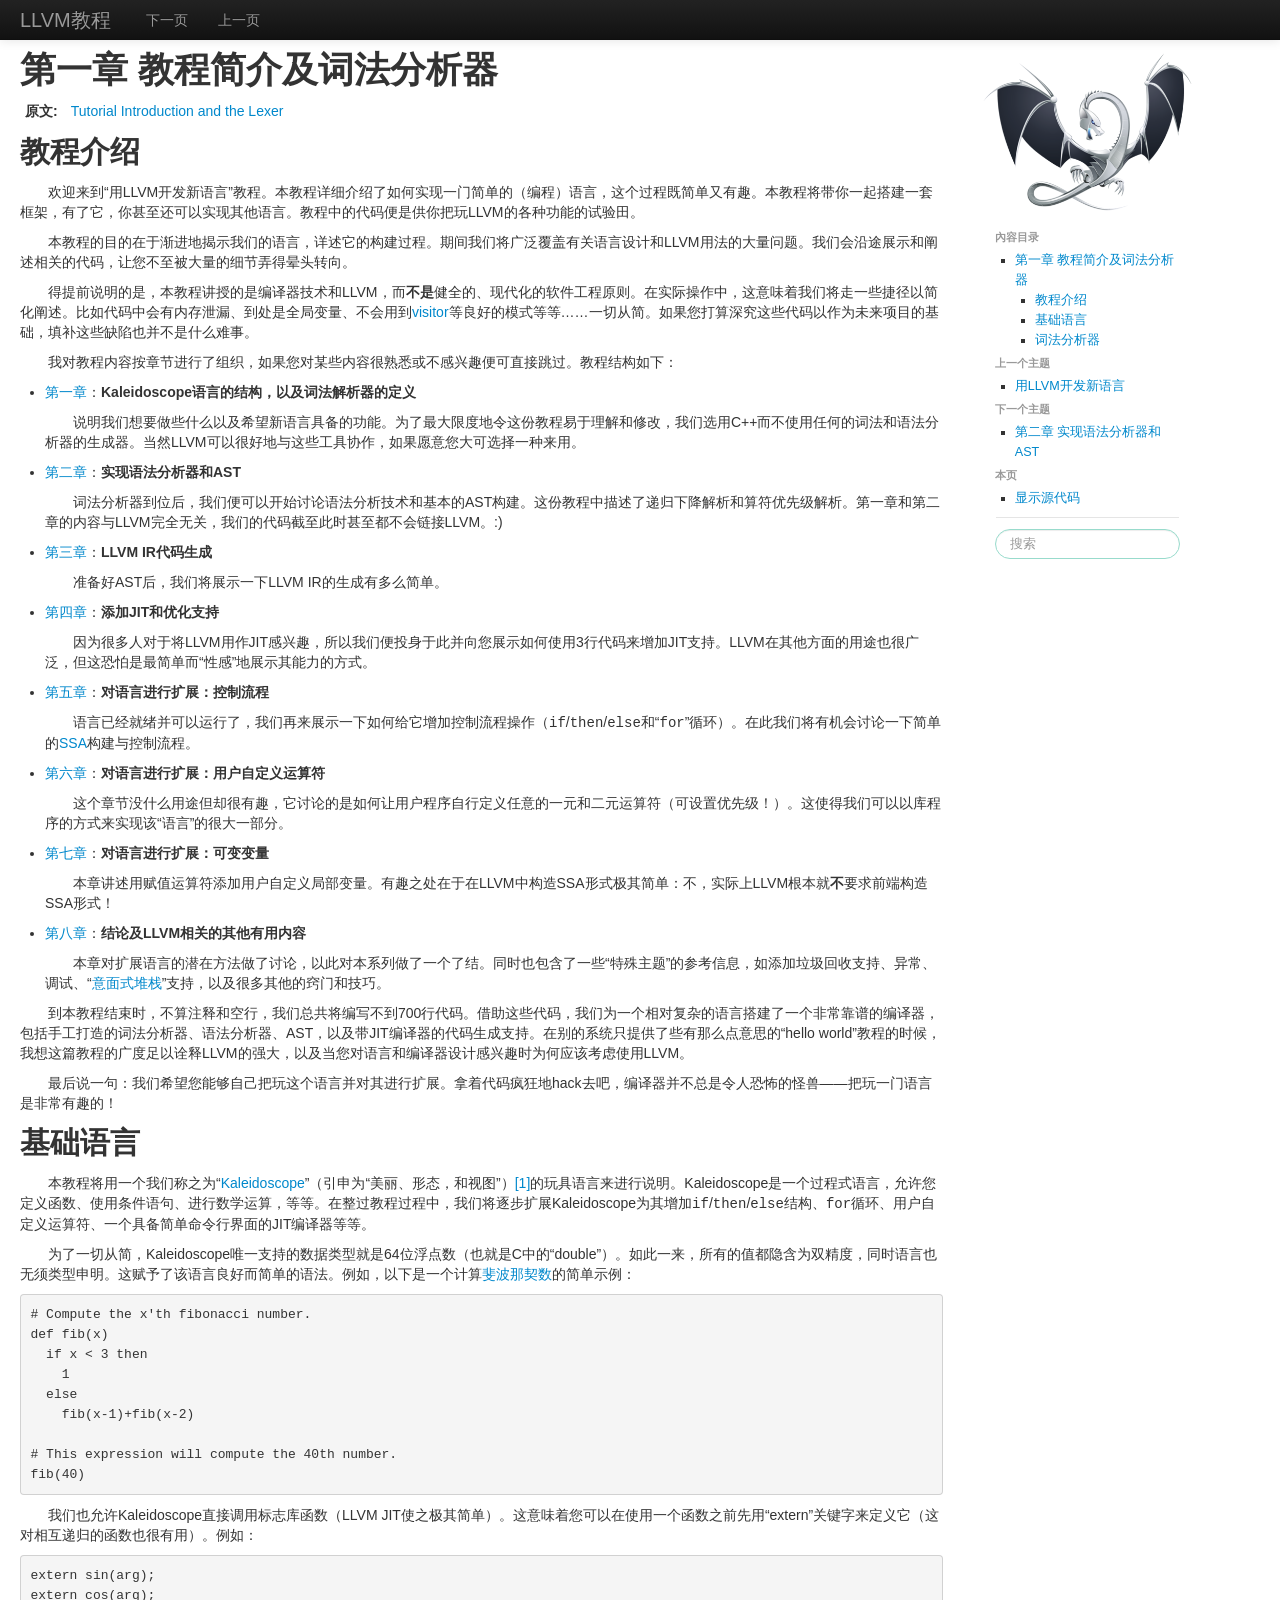
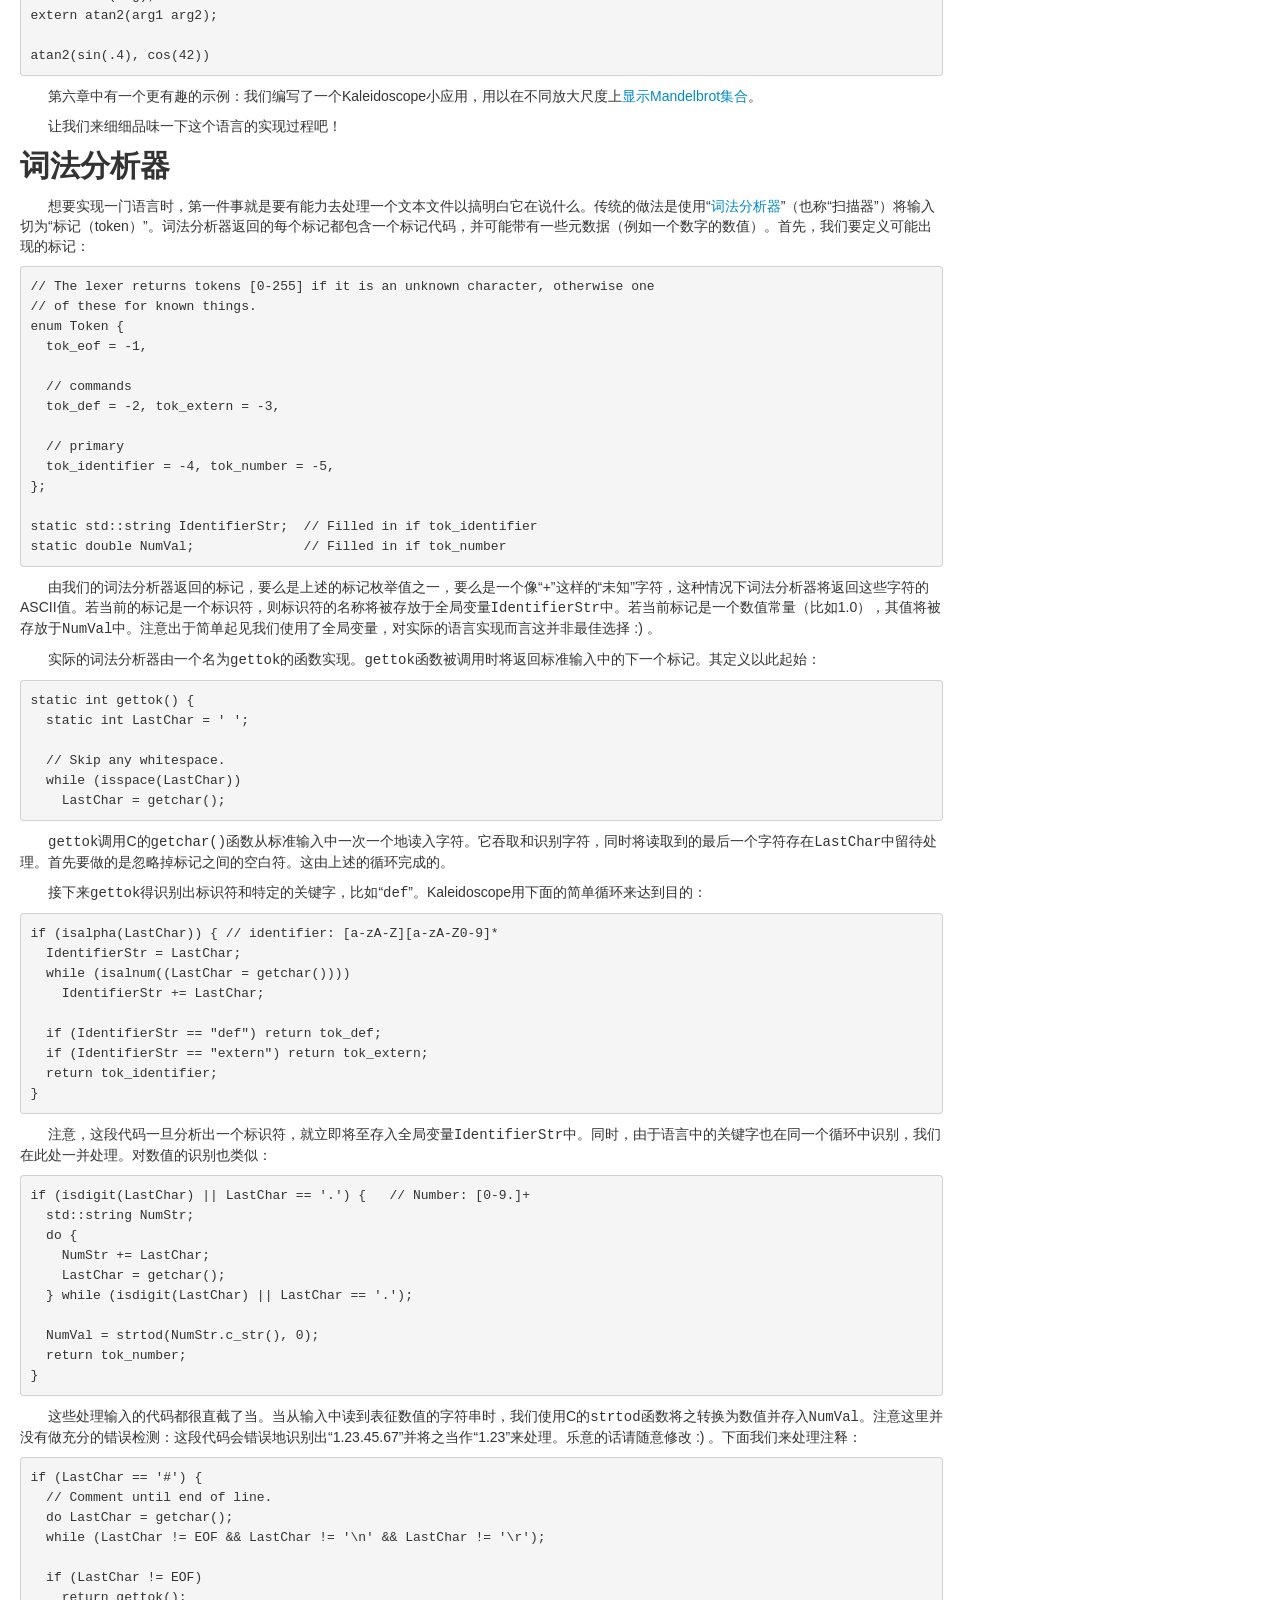
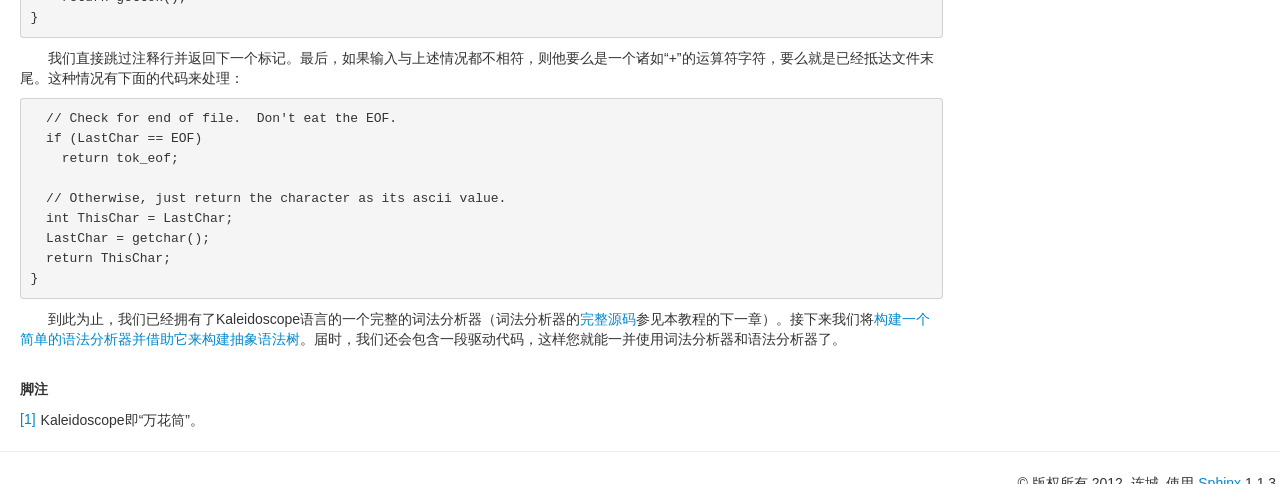
==== chapter-1.html @ 0477f948 "Updated Sphinx build" ====
<!DOCTYPE HTML>


<html xmlns="http://www.w3.org/1999/xhtml">
  <head>
    <meta http-equiv="Content-Type" content="text/html; charset=utf-8" />
    
    <title>第一章 教程简介及词法分析器 &mdash; LLVM教程</title>
    
    <link rel="stylesheet" href="_static/rosefinch.css" type="text/css" />
    <link rel="stylesheet" href="_static/pygments.css" type="text/css" />
    <link rel="stylesheet" href="_static/bootstrap.min.css" type="text/css" />
    
    <script type="text/javascript">
      var DOCUMENTATION_OPTIONS = {
        URL_ROOT:    '',
        VERSION:     '1.0.0',
        COLLAPSE_INDEX: false,
        FILE_SUFFIX: '.html',
        HAS_SOURCE:  true
      };
    </script>
    <script type="text/javascript" src="_static/jquery.js"></script>
    <script type="text/javascript" src="_static/underscore.js"></script>
    <script type="text/javascript" src="_static/doctools.js"></script>
    <script type="text/javascript" src="_static/translations.js"></script>
    <script type="text/javascript" src="_static/bootstrap.min.js"></script>
    <link rel="shortcut icon" href="_static/favicon.ico"/>
    <link rel="top" title="LLVM教程" href="index.html" />
    <link rel="next" title="第二章 实现语法分析器和AST" href="chapter-2.html" />
    <link rel="prev" title="用LLVM开发新语言" href="index.html" /> 
  </head>
  <body><div class="navbar navbar-fixed-top navbar-inverse">
    <div class="navbar-inner">
      <div class="container-fluid">
        <a href="index.html" class="brand">LLVM教程</a>
        <ul class="nav"><li><a href="chapter-2.html">下一页</a></li><li><a href="index.html">上一页</a></li></ul>
      </div>
    </div>
  </div><div class="content container-fluid">
    <div class="row-fluid">
      

    <div class="document"><div class="span9">
    
      <div class="documentwrapper">
        <div class="bodywrapper">
          <div class="body">
            
  <div class="section" id="chapter-1">
<span id="id1"></span><h1>第一章 教程简介及词法分析器<a class="headerlink" href="#chapter-1" title="永久链接至标题">¶</a></h1>
<table class="docutils field-list" frame="void" rules="none">
<col class="field-name" />
<col class="field-body" />
<tbody valign="top">
<tr class="field-odd field"><th class="field-name">原文:</th><td class="field-body"><a class="reference external" href="http://llvm.org/docs/tutorial/LangImpl1.html">Tutorial Introduction and the Lexer</a></td>
</tr>
</tbody>
</table>
<div class="section" id="id3">
<h2>教程介绍<a class="headerlink" href="#id3" title="永久链接至标题">¶</a></h2>
<p>欢迎来到“用LLVM开发新语言”教程。本教程详细介绍了如何实现一门简单的（编程）语言，这个过程既简单又有趣。本教程将带你一起搭建一套框架，有了它，你甚至还可以实现其他语言。教程中的代码便是供你把玩LLVM的各种功能的试验田。</p>
<p>本教程的目的在于渐进地揭示我们的语言，详述它的构建过程。期间我们将广泛覆盖有关语言设计和LLVM用法的大量问题。我们会沿途展示和阐述相关的代码，让您不至被大量的细节弄得晕头转向。</p>
<p>得提前说明的是，本教程讲授的是编译器技术和LLVM，而<strong>不是</strong>健全的、现代化的软件工程原则。在实际操作中，这意味着我们将走一些捷径以简化阐述。比如代码中会有内存泄漏、到处是全局变量、不会用到<a class="reference external" href="http://en.wikipedia.org/wiki/Visitor_pattern">visitor</a>等良好的模式等等……一切从简。如果您打算深究这些代码以作为未来项目的基础，填补这些缺陷也并不是什么难事。</p>
<p>我对教程内容按章节进行了组织，如果您对某些内容很熟悉或不感兴趣便可直接跳过。教程结构如下：</p>
<ul>
<li><p class="first"><a class="reference internal" href=""><em>第一章</em></a>：<strong>Kaleidoscope语言的结构，以及词法解析器的定义</strong></p>
<p>说明我们想要做些什么以及希望新语言具备的功能。为了最大限度地令这份教程易于理解和修改，我们选用C++而不使用任何的词法和语法分析器的生成器。当然LLVM可以很好地与这些工具协作，如果愿意您大可选择一种来用。</p>
</li>
<li><p class="first"><a class="reference internal" href="chapter-2.html"><em>第二章</em></a>：<strong>实现语法分析器和AST</strong></p>
<p>词法分析器到位后，我们便可以开始讨论语法分析技术和基本的AST构建。这份教程中描述了递归下降解析和算符优先级解析。第一章和第二章的内容与LLVM完全无关，我们的代码截至此时甚至都不会链接LLVM。:)</p>
</li>
<li><p class="first"><a class="reference internal" href="chapter-3.html"><em>第三章</em></a>：<strong>LLVM IR代码生成</strong></p>
<p>准备好AST后，我们将展示一下LLVM IR的生成有多么简单。</p>
</li>
<li><p class="first"><a class="reference internal" href="chapter-4.html"><em>第四章</em></a>：<strong>添加JIT和优化支持</strong></p>
<p>因为很多人对于将LLVM用作JIT感兴趣，所以我们便投身于此并向您展示如何使用3行代码来增加JIT支持。LLVM在其他方面的用途也很广泛，但这恐怕是最简单而“性感”地展示其能力的方式。</p>
</li>
<li><p class="first"><a class="reference internal" href="chapter-5.html"><em>第五章</em></a>：<strong>对语言进行扩展：控制流程</strong></p>
<p>语言已经就绪并可以运行了，我们再来展示一下如何给它增加控制流程操作（<tt class="docutils literal"><span class="pre">if</span></tt>/<tt class="docutils literal"><span class="pre">then</span></tt>/<tt class="docutils literal"><span class="pre">else</span></tt>和“<tt class="docutils literal"><span class="pre">for</span></tt>”循环）。在此我们将有机会讨论一下简单的<a class="reference external" href="http://en.wikipedia.org/wiki/Spaghetti_stack">SSA</a>构建与控制流程。</p>
</li>
<li><p class="first"><a class="reference internal" href="chapter-6.html"><em>第六章</em></a>：<strong>对语言进行扩展：用户自定义运算符</strong></p>
<p>这个章节没什么用途但却很有趣，它讨论的是如何让用户程序自行定义任意的一元和二元运算符（可设置优先级！）。这使得我们可以以库程序的方式来实现该“语言”的很大一部分。</p>
</li>
<li><p class="first"><a class="reference internal" href="chapter-7.html"><em>第七章</em></a>：<strong>对语言进行扩展：可变变量</strong></p>
<p>本章讲述用赋值运算符添加用户自定义局部变量。有趣之处在于在LLVM中构造SSA形式极其简单：不，实际上LLVM根本就<strong>不</strong>要求前端构造SSA形式！</p>
</li>
<li><p class="first"><a class="reference internal" href="chapter-8.html"><em>第八章</em></a>：<strong>结论及LLVM相关的其他有用内容</strong></p>
<p>本章对扩展语言的潜在方法做了讨论，以此对本系列做了一个了结。同时也包含了一些“特殊主题”的参考信息，如添加垃圾回收支持、异常、调试、“<a class="reference external" href="http://en.wikipedia.org/wiki/Static_single_assignment_form">意面式堆栈</a>”支持，以及很多其他的窍门和技巧。</p>
</li>
</ul>
<p>到本教程结束时，不算注释和空行，我们总共将编写不到700行代码。借助这些代码，我们为一个相对复杂的语言搭建了一个非常靠谱的编译器，包括手工打造的词法分析器、语法分析器、AST，以及带JIT编译器的代码生成支持。在别的系统只提供了些有那么点意思的“hello world”教程的时候，我想这篇教程的广度足以诠释LLVM的强大，以及当您对语言和编译器设计感兴趣时为何应该考虑使用LLVM。</p>
<p>最后说一句：我们希望您能够自己把玩这个语言并对其进行扩展。拿着代码疯狂地hack去吧，编译器并不总是令人恐怖的怪兽——把玩一门语言是非常有趣的！</p>
</div>
<div class="section" id="id7">
<h2>基础语言<a class="headerlink" href="#id7" title="永久链接至标题">¶</a></h2>
<p>本教程将用一个我们称之为“<a class="reference external" href="http://en.wikipedia.org/wiki/Kaleidoscope">Kaleidoscope</a>”（引申为“美丽、形态，和视图”）<a class="footnote-reference" href="#id14" id="id8">[1]</a>的玩具语言来进行说明。Kaleidoscope是一个过程式语言，允许您定义函数、使用条件语句、进行数学运算，等等。在整过教程过程中，我们将逐步扩展Kaleidoscope为其增加<tt class="docutils literal"><span class="pre">if</span></tt>/<tt class="docutils literal"><span class="pre">then</span></tt>/<tt class="docutils literal"><span class="pre">else</span></tt>结构、<tt class="docutils literal"><span class="pre">for</span></tt>循环、用户自定义运算符、一个具备简单命令行界面的JIT编译器等等。</p>
<p>为了一切从简，Kaleidoscope唯一支持的数据类型就是64位浮点数（也就是C中的“double”）。如此一来，所有的值都隐含为双精度，同时语言也无须类型申明。这赋予了该语言良好而简单的语法。例如，以下是一个计算<a class="reference external" href="http://en.wikipedia.org/wiki/Fibonacci_number">斐波那契数</a>的简单示例：</p>
<div class="highlight-python"><pre># Compute the x'th fibonacci number.
def fib(x)
  if x &lt; 3 then
    1
  else
    fib(x-1)+fib(x-2)

# This expression will compute the 40th number.
fib(40)</pre>
</div>
<p>我们也允许Kaleidoscope直接调用标志库函数（LLVM JIT使之极其简单）。这意味着您可以在使用一个函数之前先用“extern”关键字来定义它（这对相互递归的函数也很有用）。例如：</p>
<div class="highlight-python"><pre>extern sin(arg);
extern cos(arg);
extern atan2(arg1 arg2);

atan2(sin(.4), cos(42))</pre>
</div>
<p>第六章中有一个更有趣的示例：我们编写了一个Kaleidoscope小应用，用以在不同放大尺度上<a class="reference external" href="http://llvm.org/docs/tutorial/LangImpl6.html#example">显示Mandelbrot集合</a>。</p>
<p>让我们来细细品味一下这个语言的实现过程吧！</p>
</div>
<div class="section" id="id12">
<h2>词法分析器<a class="headerlink" href="#id12" title="永久链接至标题">¶</a></h2>
<p>想要实现一门语言时，第一件事就是要有能力去处理一个文本文件以搞明白它在说什么。传统的做法是使用“<a class="reference external" href="http://en.wikipedia.org/wiki/Lexical_analysis">词法分析器</a>”（也称“扫描器”）将输入切为“标记（token）”。词法分析器返回的每个标记都包含一个标记代码，并可能带有一些元数据（例如一个数字的数值）。首先，我们要定义可能出现的标记：</p>
<div class="highlight-cpp"><div class="highlight"><pre><span class="c1">// The lexer returns tokens [0-255] if it is an unknown character, otherwise one</span>
<span class="c1">// of these for known things.</span>
<span class="k">enum</span> <span class="n">Token</span> <span class="p">{</span>
  <span class="n">tok_eof</span> <span class="o">=</span> <span class="o">-</span><span class="mi">1</span><span class="p">,</span>

  <span class="c1">// commands</span>
  <span class="n">tok_def</span> <span class="o">=</span> <span class="o">-</span><span class="mi">2</span><span class="p">,</span> <span class="n">tok_extern</span> <span class="o">=</span> <span class="o">-</span><span class="mi">3</span><span class="p">,</span>

  <span class="c1">// primary</span>
  <span class="n">tok_identifier</span> <span class="o">=</span> <span class="o">-</span><span class="mi">4</span><span class="p">,</span> <span class="n">tok_number</span> <span class="o">=</span> <span class="o">-</span><span class="mi">5</span><span class="p">,</span>
<span class="p">};</span>

<span class="k">static</span> <span class="n">std</span><span class="o">::</span><span class="n">string</span> <span class="n">IdentifierStr</span><span class="p">;</span>  <span class="c1">// Filled in if tok_identifier</span>
<span class="k">static</span> <span class="kt">double</span> <span class="n">NumVal</span><span class="p">;</span>              <span class="c1">// Filled in if tok_number</span>
</pre></div>
</div>
<p>由我们的词法分析器返回的标记，要么是上述的标记枚举值之一，要么是一个像“+”这样的“未知”字符，这种情况下词法分析器将返回这些字符的ASCII值。若当前的标记是一个标识符，则标识符的名称将被存放于全局变量<tt class="docutils literal"><span class="pre">IdentifierStr</span></tt>中。若当前标记是一个数值常量（比如1.0），其值将被存放于<tt class="docutils literal"><span class="pre">NumVal</span></tt>中。注意出于简单起见我们使用了全局变量，对实际的语言实现而言这并非最佳选择 :) 。</p>
<p>实际的词法分析器由一个名为<tt class="docutils literal"><span class="pre">gettok</span></tt>的函数实现。<tt class="docutils literal"><span class="pre">gettok</span></tt>函数被调用时将返回标准输入中的下一个标记。其定义以此起始：</p>
<div class="highlight-cpp"><div class="highlight"><pre><span class="k">static</span> <span class="kt">int</span> <span class="n">gettok</span><span class="p">()</span> <span class="p">{</span>
  <span class="k">static</span> <span class="kt">int</span> <span class="n">LastChar</span> <span class="o">=</span> <span class="sc">&#39; &#39;</span><span class="p">;</span>

  <span class="c1">// Skip any whitespace.</span>
  <span class="k">while</span> <span class="p">(</span><span class="n">isspace</span><span class="p">(</span><span class="n">LastChar</span><span class="p">))</span>
    <span class="n">LastChar</span> <span class="o">=</span> <span class="n">getchar</span><span class="p">();</span>
</pre></div>
</div>
<p><tt class="docutils literal"><span class="pre">gettok</span></tt>调用C的<tt class="docutils literal"><span class="pre">getchar()</span></tt>函数从标准输入中一次一个地读入字符。它吞取和识别字符，同时将读取到的最后一个字符存在<tt class="docutils literal"><span class="pre">LastChar</span></tt>中留待处理。首先要做的是忽略掉标记之间的空白符。这由上述的循环完成的。</p>
<p>接下来<tt class="docutils literal"><span class="pre">gettok</span></tt>得识别出标识符和特定的关键字，比如“<tt class="docutils literal"><span class="pre">def</span></tt>”。Kaleidoscope用下面的简单循环来达到目的：</p>
<div class="highlight-cpp"><div class="highlight"><pre><span class="k">if</span> <span class="p">(</span><span class="n">isalpha</span><span class="p">(</span><span class="n">LastChar</span><span class="p">))</span> <span class="p">{</span> <span class="c1">// identifier: [a-zA-Z][a-zA-Z0-9]*</span>
  <span class="n">IdentifierStr</span> <span class="o">=</span> <span class="n">LastChar</span><span class="p">;</span>
  <span class="k">while</span> <span class="p">(</span><span class="n">isalnum</span><span class="p">((</span><span class="n">LastChar</span> <span class="o">=</span> <span class="n">getchar</span><span class="p">())))</span>
    <span class="n">IdentifierStr</span> <span class="o">+=</span> <span class="n">LastChar</span><span class="p">;</span>

  <span class="k">if</span> <span class="p">(</span><span class="n">IdentifierStr</span> <span class="o">==</span> <span class="s">&quot;def&quot;</span><span class="p">)</span> <span class="k">return</span> <span class="n">tok_def</span><span class="p">;</span>
  <span class="k">if</span> <span class="p">(</span><span class="n">IdentifierStr</span> <span class="o">==</span> <span class="s">&quot;extern&quot;</span><span class="p">)</span> <span class="k">return</span> <span class="n">tok_extern</span><span class="p">;</span>
  <span class="k">return</span> <span class="n">tok_identifier</span><span class="p">;</span>
<span class="p">}</span>
</pre></div>
</div>
<p>注意，这段代码一旦分析出一个标识符，就立即将至存入全局变量<tt class="docutils literal"><span class="pre">IdentifierStr</span></tt>中。同时，由于语言中的关键字也在同一个循环中识别，我们在此处一并处理。对数值的识别也类似：</p>
<div class="highlight-cpp"><div class="highlight"><pre><span class="k">if</span> <span class="p">(</span><span class="n">isdigit</span><span class="p">(</span><span class="n">LastChar</span><span class="p">)</span> <span class="o">||</span> <span class="n">LastChar</span> <span class="o">==</span> <span class="sc">&#39;.&#39;</span><span class="p">)</span> <span class="p">{</span>   <span class="c1">// Number: [0-9.]+</span>
  <span class="n">std</span><span class="o">::</span><span class="n">string</span> <span class="n">NumStr</span><span class="p">;</span>
  <span class="k">do</span> <span class="p">{</span>
    <span class="n">NumStr</span> <span class="o">+=</span> <span class="n">LastChar</span><span class="p">;</span>
    <span class="n">LastChar</span> <span class="o">=</span> <span class="n">getchar</span><span class="p">();</span>
  <span class="p">}</span> <span class="k">while</span> <span class="p">(</span><span class="n">isdigit</span><span class="p">(</span><span class="n">LastChar</span><span class="p">)</span> <span class="o">||</span> <span class="n">LastChar</span> <span class="o">==</span> <span class="sc">&#39;.&#39;</span><span class="p">);</span>

  <span class="n">NumVal</span> <span class="o">=</span> <span class="n">strtod</span><span class="p">(</span><span class="n">NumStr</span><span class="p">.</span><span class="n">c_str</span><span class="p">(),</span> <span class="mi">0</span><span class="p">);</span>
  <span class="k">return</span> <span class="n">tok_number</span><span class="p">;</span>
<span class="p">}</span>
</pre></div>
</div>
<p>这些处理输入的代码都很直截了当。当从输入中读到表征数值的字符串时，我们使用C的<tt class="docutils literal"><span class="pre">strtod</span></tt>函数将之转换为数值并存入<tt class="docutils literal"><span class="pre">NumVal</span></tt>。注意这里并没有做充分的错误检测：这段代码会错误地识别出“1.23.45.67”并将之当作“1.23”来处理。乐意的话请随意修改 :) 。下面我们来处理注释：</p>
<div class="highlight-cpp"><div class="highlight"><pre><span class="k">if</span> <span class="p">(</span><span class="n">LastChar</span> <span class="o">==</span> <span class="sc">&#39;#&#39;</span><span class="p">)</span> <span class="p">{</span>
  <span class="c1">// Comment until end of line.</span>
  <span class="k">do</span> <span class="n">LastChar</span> <span class="o">=</span> <span class="n">getchar</span><span class="p">();</span>
  <span class="k">while</span> <span class="p">(</span><span class="n">LastChar</span> <span class="o">!=</span> <span class="n">EOF</span> <span class="o">&amp;&amp;</span> <span class="n">LastChar</span> <span class="o">!=</span> <span class="sc">&#39;\n&#39;</span> <span class="o">&amp;&amp;</span> <span class="n">LastChar</span> <span class="o">!=</span> <span class="sc">&#39;\r&#39;</span><span class="p">);</span>

  <span class="k">if</span> <span class="p">(</span><span class="n">LastChar</span> <span class="o">!=</span> <span class="n">EOF</span><span class="p">)</span>
    <span class="k">return</span> <span class="n">gettok</span><span class="p">();</span>
<span class="p">}</span>
</pre></div>
</div>
<p>我们直接跳过注释行并返回下一个标记。最后，如果输入与上述情况都不相符，则他要么是一个诸如“+”的运算符字符，要么就是已经抵达文件末尾。这种情况有下面的代码来处理：</p>
<div class="highlight-cpp"><div class="highlight"><pre>  <span class="c1">// Check for end of file.  Don&#39;t eat the EOF.</span>
  <span class="k">if</span> <span class="p">(</span><span class="n">LastChar</span> <span class="o">==</span> <span class="n">EOF</span><span class="p">)</span>
    <span class="k">return</span> <span class="n">tok_eof</span><span class="p">;</span>

  <span class="c1">// Otherwise, just return the character as its ascii value.</span>
  <span class="kt">int</span> <span class="n">ThisChar</span> <span class="o">=</span> <span class="n">LastChar</span><span class="p">;</span>
  <span class="n">LastChar</span> <span class="o">=</span> <span class="n">getchar</span><span class="p">();</span>
  <span class="k">return</span> <span class="n">ThisChar</span><span class="p">;</span>
<span class="p">}</span>
</pre></div>
</div>
<p>到此为止，我们已经拥有了Kaleidoscope语言的一个完整的词法分析器（词法分析器的<a class="reference internal" href="chapter-2.html#chapter-2-code"><em>完整源码</em></a>参见本教程的下一章）。接下来我们将<a class="reference internal" href="chapter-2.html"><em>构建一个简单的语法分析器并借助它来构建抽象语法树</em></a>。届时，我们还会包含一段驱动代码，这样您就能一并使用词法分析器和语法分析器了。</p>
<p class="rubric">脚注</p>
<table class="docutils footnote" frame="void" id="id14" rules="none">
<colgroup><col class="label" /><col /></colgroup>
<tbody valign="top">
<tr><td class="label"><a class="fn-backref" href="#id8">[1]</a></td><td>Kaleidoscope即“万花筒”。</td></tr>
</tbody>
</table>
</div>
</div>


          </div>
        </div>
      </div>
  </div><div class="span3"><div class="affix">
      <div class="sphinxsidebar">
        <div class="sphinxsidebarwrapper">
            <p class="logo"><a href="index.html">
              <img class="logo" src="_static/llvm-logo.png" alt="Logo"/>
            </a></p><ul class="nav nav-list">
    <li class="nav-header">內容目录</li>
    <ul>
<li><a class="reference internal" href="#">第一章 教程简介及词法分析器</a><ul>
<li><a class="reference internal" href="#id3">教程介绍</a></li>
<li><a class="reference internal" href="#id7">基础语言</a></li>
<li><a class="reference internal" href="#id12">词法分析器</a></li>
</ul>
</li>
</ul>

  </ul><ul class="nav nav-list">
    <li class="nav-header">上一个主题</li>
    <ul>
      <li>
        <a href="index.html" title="上一章">用LLVM开发新语言</a>
      </li>
    </ul>
  </ul><ul class="nav nav-list">
    <li class="nav-header">下一个主题</li>
    <ul>
      <li>
        <a href="chapter-2.html" title="下一章">第二章 实现语法分析器和AST</a>
      </li>
    </ul>
  </ul><ul class="nav nav-list">
    <li class="nav-header">本页</li>
    <ul>
      <li><a href="_sources/chapter-1.txt" rel="nofollow">显示源代码</a></li>
    </ul>
  </ul><ul class="nav nav-list">
    <li class="divider"></li>
    <form action="http://www.google.com/search" method="get" class="form-search">
      <input type="text" name="as_q" placeholder="搜索" class="search-query span12" />
      <input type="hidden" name="sitesearch" value="http://liancheng.github.com/llvm-tutorial-cn/" />
    </form>
  </ul>
        </div>
      </div></div></div>
      <div class="clearer"></div>
    </div>
    </div>
  </div><hr />
  
    <div class="footer">
        &copy; 版权所有 2012, 连城.
      使用 <a href="http://sphinx.pocoo.org/">Sphinx</a> 1.1.3.
    </div>
  </body>
</html>
---- _static/rosefinch.css ----
@import url("basic.css");

/* Resets field list style */
table.field-list td, table.field-list th {
  text-align: left;
}

/* Resets footnote label style */
table.footnote .label {
  font-size: inherit;
  font-weight: inherit;
  line-height: inherit;
  color: inherit;
  text-shadow: inherit;
  white-space: inherit
  vertical-align: inherit;
  background-color: inherit;
  padding: inherit;
  -webkit-border-radius: inherit;
     -moz-border-radius: inherit;
          border-radius: inherit;
}

div.sphinxsidebar {
  margin-left: 0;
}

div.content {
  margin-top: 40px;
}

div.footer {
  text-align: right;
}.body p {
    text-indent: 2em;
  }

  .body p.compound-middle,
  .body p.compound-last,
  .body p.topic-title,
  .body p.rubric,
  .body table.footnote p,
  .body li p.first,
  .body li div.first p.compound-first {
    text-indent: 0;
  }a.reference>em {
  font-style: inherit;
}
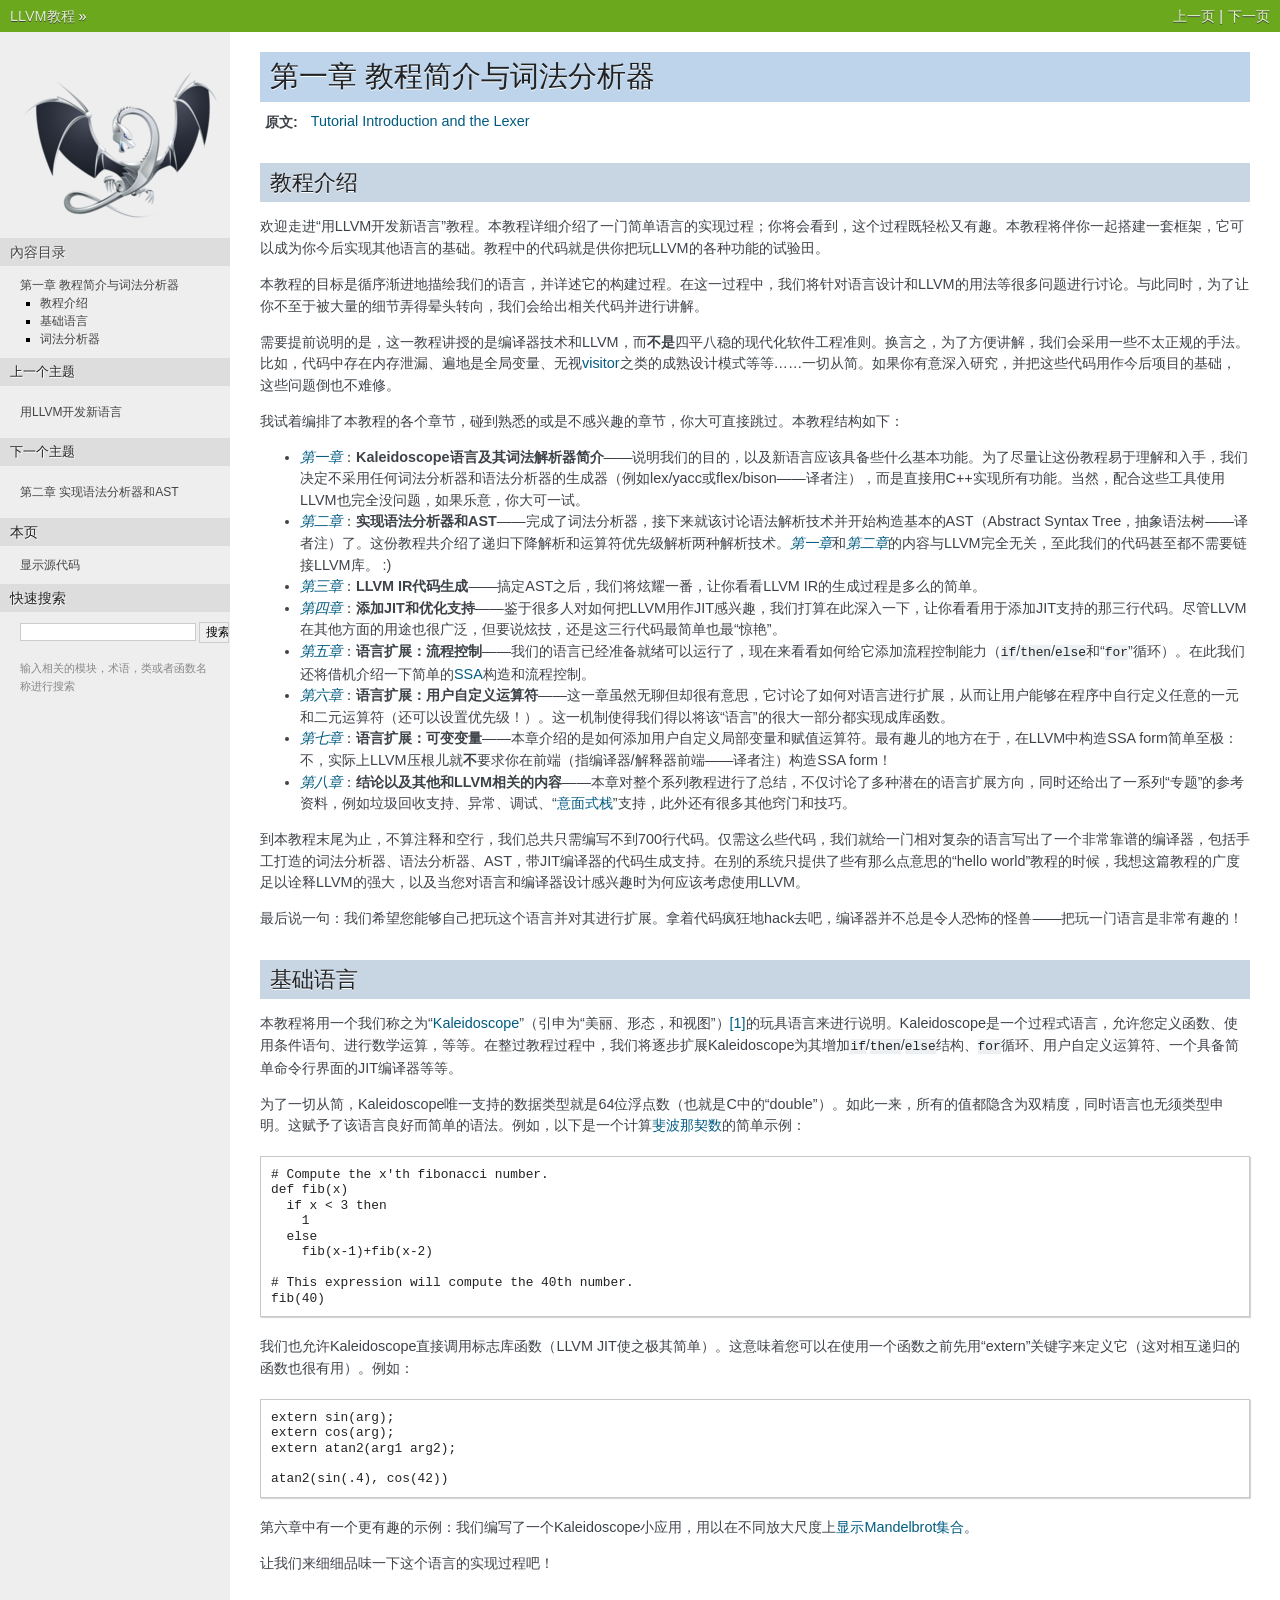
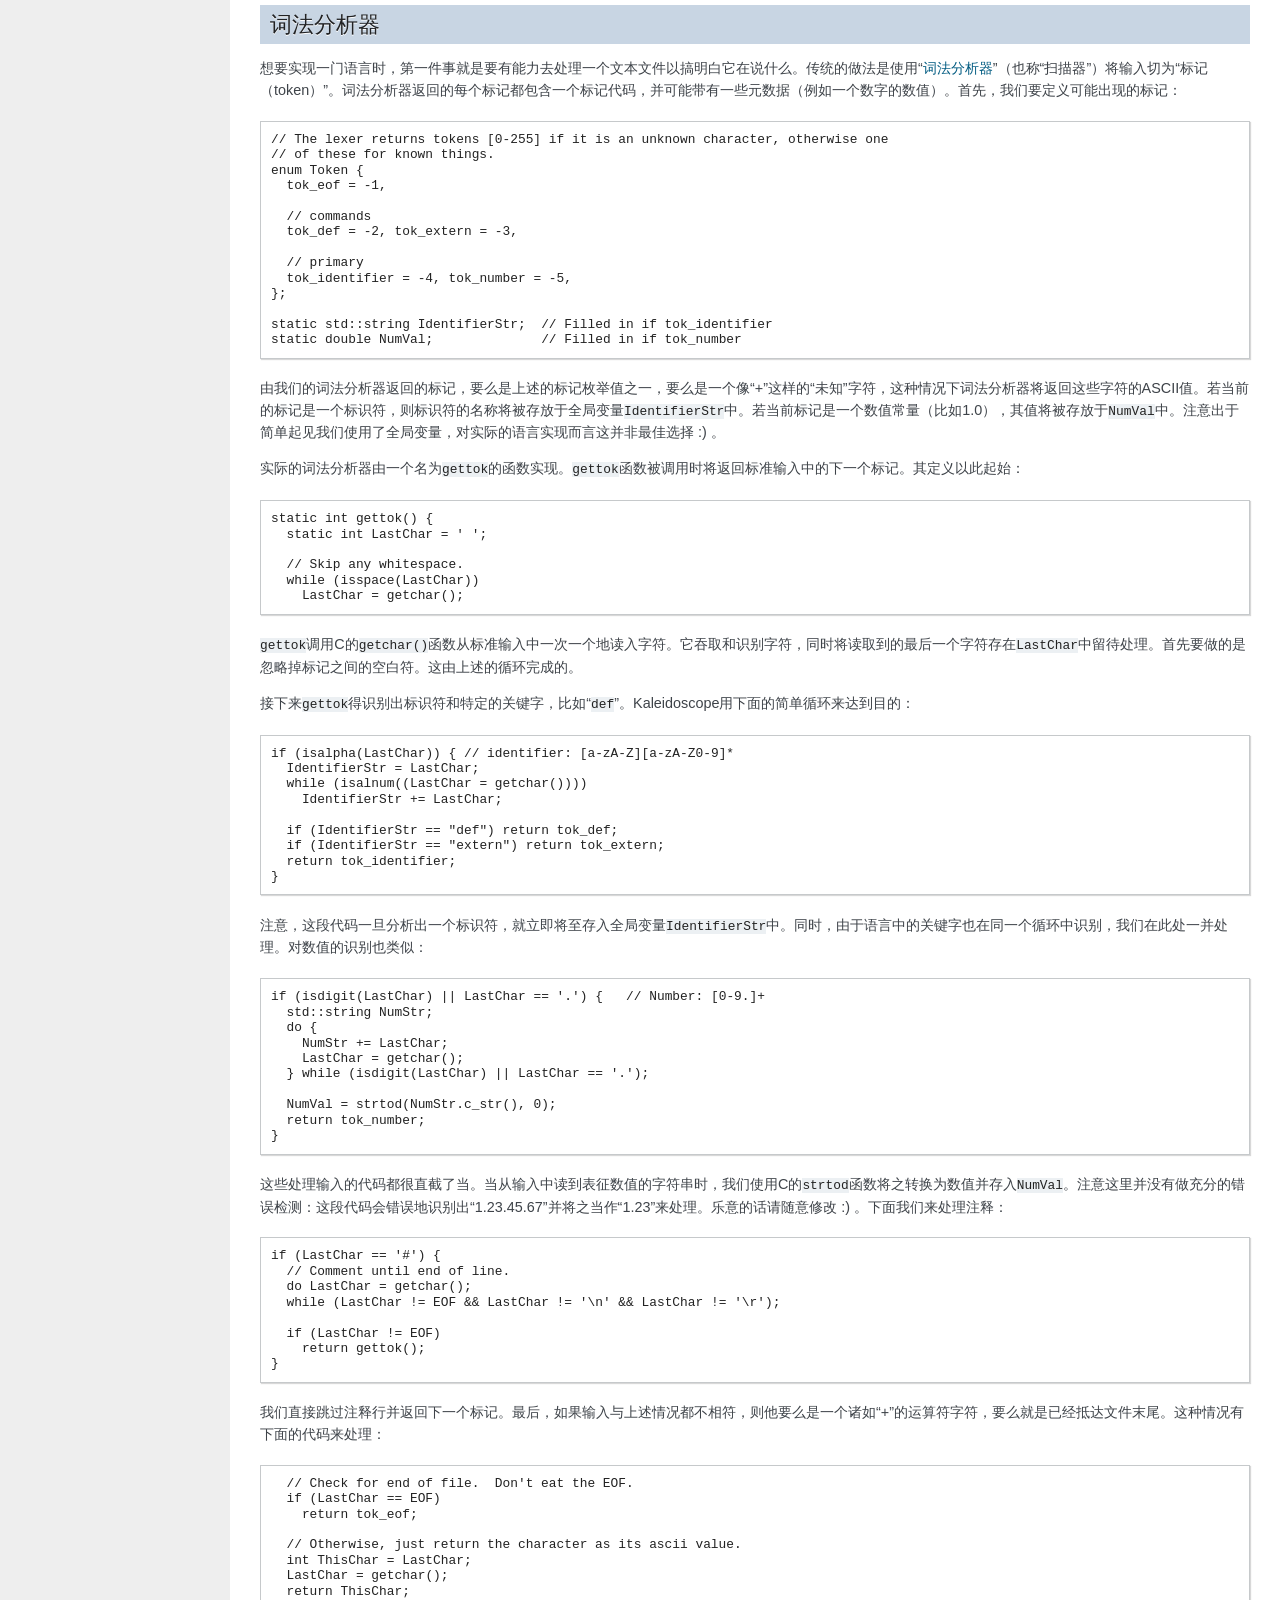
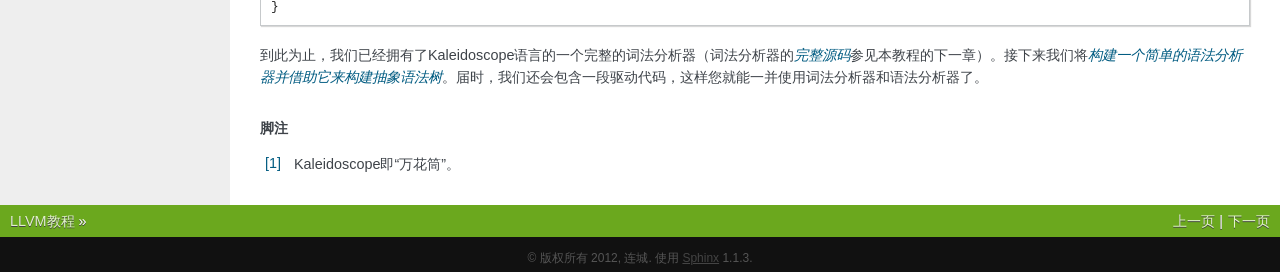
==== commit d45bacb7: "换用Sphinx内置的nature主题，修订第一章部分内容" ====
--- a/chapter-1.html
+++ b/chapter-1.html
@@ -1,16 +1,16 @@
 
-<!DOCTYPE HTML>
+<!DOCTYPE html PUBLIC "-//W3C//DTD XHTML 1.0 Transitional//EN"
+  "http://www.w3.org/TR/xhtml1/DTD/xhtml1-transitional.dtd">
 
 
 <html xmlns="http://www.w3.org/1999/xhtml">
   <head>
     <meta http-equiv="Content-Type" content="text/html; charset=utf-8" />
     
-    <title>第一章 教程简介及词法分析器 &mdash; LLVM教程</title>
+    <title>第一章 教程简介与词法分析器 &mdash; LLVM教程</title>
     
-    <link rel="stylesheet" href="_static/rosefinch.css" type="text/css" />
+    <link rel="stylesheet" href="_static/nature.css" type="text/css" />
     <link rel="stylesheet" href="_static/pygments.css" type="text/css" />
-    <link rel="stylesheet" href="_static/bootstrap.min.css" type="text/css" />
     
     <script type="text/javascript">
       var DOCUMENTATION_OPTIONS = {
@@ -24,32 +24,32 @@
     <script type="text/javascript" src="_static/jquery.js"></script>
     <script type="text/javascript" src="_static/underscore.js"></script>
     <script type="text/javascript" src="_static/doctools.js"></script>
-    <script type="text/javascript" src="_static/translations.js"></script>
-    <script type="text/javascript" src="_static/bootstrap.min.js"></script>
     <link rel="shortcut icon" href="_static/favicon.ico"/>
     <link rel="top" title="LLVM教程" href="index.html" />
     <link rel="next" title="第二章 实现语法分析器和AST" href="chapter-2.html" />
     <link rel="prev" title="用LLVM开发新语言" href="index.html" /> 
   </head>
-  <body><div class="navbar navbar-fixed-top navbar-inverse">
-    <div class="navbar-inner">
-      <div class="container-fluid">
-        <a href="index.html" class="brand">LLVM教程</a>
-        <ul class="nav"><li><a href="chapter-2.html">下一页</a></li><li><a href="index.html">上一页</a></li></ul>
-      </div>
-    </div>
-  </div><div class="content container-fluid">
-    <div class="row-fluid">
-      
-
-    <div class="document"><div class="span9">
-    
+  <body>
+    <div class="related">
+      <h3>导航</h3>
+      <ul>
+        <li class="right" style="margin-right: 10px">
+          <a href="chapter-2.html" title="第二章 实现语法分析器和AST"
+             accesskey="N">下一页</a></li>
+        <li class="right" >
+          <a href="index.html" title="用LLVM开发新语言"
+             accesskey="P">上一页</a> |</li>
+        <li><a href="index.html">LLVM教程</a> &raquo;</li> 
+      </ul>
+    </div>  
+
+    <div class="document">
       <div class="documentwrapper">
         <div class="bodywrapper">
           <div class="body">
             
   <div class="section" id="chapter-1">
-<span id="id1"></span><h1>第一章 教程简介及词法分析器<a class="headerlink" href="#chapter-1" title="永久链接至标题">¶</a></h1>
+<span id="id1"></span><h1>第一章 教程简介与词法分析器<a class="headerlink" href="#chapter-1" title="永久链接至标题">¶</a></h1>
 <table class="docutils field-list" frame="void" rules="none">
 <col class="field-name" />
 <col class="field-body" />
@@ -58,44 +58,28 @@
 </tr>
 </tbody>
 </table>
-<div class="section" id="id3">
-<h2>教程介绍<a class="headerlink" href="#id3" title="永久链接至标题">¶</a></h2>
-<p>欢迎来到“用LLVM开发新语言”教程。本教程详细介绍了如何实现一门简单的（编程）语言，这个过程既简单又有趣。本教程将带你一起搭建一套框架，有了它，你甚至还可以实现其他语言。教程中的代码便是供你把玩LLVM的各种功能的试验田。</p>
-<p>本教程的目的在于渐进地揭示我们的语言，详述它的构建过程。期间我们将广泛覆盖有关语言设计和LLVM用法的大量问题。我们会沿途展示和阐述相关的代码，让您不至被大量的细节弄得晕头转向。</p>
-<p>得提前说明的是，本教程讲授的是编译器技术和LLVM，而<strong>不是</strong>健全的、现代化的软件工程原则。在实际操作中，这意味着我们将走一些捷径以简化阐述。比如代码中会有内存泄漏、到处是全局变量、不会用到<a class="reference external" href="http://en.wikipedia.org/wiki/Visitor_pattern">visitor</a>等良好的模式等等……一切从简。如果您打算深究这些代码以作为未来项目的基础，填补这些缺陷也并不是什么难事。</p>
-<p>我对教程内容按章节进行了组织，如果您对某些内容很熟悉或不感兴趣便可直接跳过。教程结构如下：</p>
-<ul>
-<li><p class="first"><a class="reference internal" href=""><em>第一章</em></a>：<strong>Kaleidoscope语言的结构，以及词法解析器的定义</strong></p>
-<p>说明我们想要做些什么以及希望新语言具备的功能。为了最大限度地令这份教程易于理解和修改，我们选用C++而不使用任何的词法和语法分析器的生成器。当然LLVM可以很好地与这些工具协作，如果愿意您大可选择一种来用。</p>
-</li>
-<li><p class="first"><a class="reference internal" href="chapter-2.html"><em>第二章</em></a>：<strong>实现语法分析器和AST</strong></p>
-<p>词法分析器到位后，我们便可以开始讨论语法分析技术和基本的AST构建。这份教程中描述了递归下降解析和算符优先级解析。第一章和第二章的内容与LLVM完全无关，我们的代码截至此时甚至都不会链接LLVM。:)</p>
-</li>
-<li><p class="first"><a class="reference internal" href="chapter-3.html"><em>第三章</em></a>：<strong>LLVM IR代码生成</strong></p>
-<p>准备好AST后，我们将展示一下LLVM IR的生成有多么简单。</p>
-</li>
-<li><p class="first"><a class="reference internal" href="chapter-4.html"><em>第四章</em></a>：<strong>添加JIT和优化支持</strong></p>
-<p>因为很多人对于将LLVM用作JIT感兴趣，所以我们便投身于此并向您展示如何使用3行代码来增加JIT支持。LLVM在其他方面的用途也很广泛，但这恐怕是最简单而“性感”地展示其能力的方式。</p>
-</li>
-<li><p class="first"><a class="reference internal" href="chapter-5.html"><em>第五章</em></a>：<strong>对语言进行扩展：控制流程</strong></p>
-<p>语言已经就绪并可以运行了，我们再来展示一下如何给它增加控制流程操作（<tt class="docutils literal"><span class="pre">if</span></tt>/<tt class="docutils literal"><span class="pre">then</span></tt>/<tt class="docutils literal"><span class="pre">else</span></tt>和“<tt class="docutils literal"><span class="pre">for</span></tt>”循环）。在此我们将有机会讨论一下简单的<a class="reference external" href="http://en.wikipedia.org/wiki/Spaghetti_stack">SSA</a>构建与控制流程。</p>
-</li>
-<li><p class="first"><a class="reference internal" href="chapter-6.html"><em>第六章</em></a>：<strong>对语言进行扩展：用户自定义运算符</strong></p>
-<p>这个章节没什么用途但却很有趣，它讨论的是如何让用户程序自行定义任意的一元和二元运算符（可设置优先级！）。这使得我们可以以库程序的方式来实现该“语言”的很大一部分。</p>
-</li>
-<li><p class="first"><a class="reference internal" href="chapter-7.html"><em>第七章</em></a>：<strong>对语言进行扩展：可变变量</strong></p>
-<p>本章讲述用赋值运算符添加用户自定义局部变量。有趣之处在于在LLVM中构造SSA形式极其简单：不，实际上LLVM根本就<strong>不</strong>要求前端构造SSA形式！</p>
-</li>
-<li><p class="first"><a class="reference internal" href="chapter-8.html"><em>第八章</em></a>：<strong>结论及LLVM相关的其他有用内容</strong></p>
-<p>本章对扩展语言的潜在方法做了讨论，以此对本系列做了一个了结。同时也包含了一些“特殊主题”的参考信息，如添加垃圾回收支持、异常、调试、“<a class="reference external" href="http://en.wikipedia.org/wiki/Static_single_assignment_form">意面式堆栈</a>”支持，以及很多其他的窍门和技巧。</p>
-</li>
+<div class="section" id="id2">
+<h2>教程介绍<a class="headerlink" href="#id2" title="永久链接至标题">¶</a></h2>
+<p>欢迎走进“用LLVM开发新语言”教程。本教程详细介绍了一门简单语言的实现过程；你将会看到，这个过程既轻松又有趣。本教程将伴你一起搭建一套框架，它可以成为你今后实现其他语言的基础。教程中的代码就是供你把玩LLVM的各种功能的试验田。</p>
+<p>本教程的目标是循序渐进地描绘我们的语言，并详述它的构建过程。在这一过程中，我们将针对语言设计和LLVM的用法等很多问题进行讨论。与此同时，为了让你不至于被大量的细节弄得晕头转向，我们会给出相关代码并进行讲解。</p>
+<p>需要提前说明的是，这一教程讲授的是编译器技术和LLVM，而<strong>不是</strong>四平八稳的现代化软件工程准则。换言之，为了方便讲解，我们会采用一些不太正规的手法。比如，代码中存在内存泄漏、遍地是全局变量、无视<a class="reference external" href="http://en.wikipedia.org/wiki/Visitor_pattern">visitor</a>之类的成熟设计模式等等……一切从简。如果你有意深入研究，并把这些代码用作今后项目的基础，这些问题倒也不难修。</p>
+<p>我试着编排了本教程的各个章节，碰到熟悉的或是不感兴趣的章节，你大可直接跳过。本教程结构如下：</p>
+<ul class="simple">
+<li><a class="reference internal" href=""><em>第一章</em></a>：<strong>Kaleidoscope语言及其词法解析器简介</strong>——说明我们的目的，以及新语言应该具备些什么基本功能。为了尽量让这份教程易于理解和入手，我们决定不采用任何词法分析器和语法分析器的生成器（例如lex/yacc或flex/bison——译者注），而是直接用C++实现所有功能。当然，配合这些工具使用LLVM也完全没问题，如果乐意，你大可一试。</li>
+<li><a class="reference internal" href="chapter-2.html"><em>第二章</em></a>：<strong>实现语法分析器和AST</strong>——完成了词法分析器，接下来就该讨论语法解析技术并开始构造基本的AST（Abstract Syntax Tree，抽象语法树——译者注）了。这份教程共介绍了递归下降解析和运算符优先级解析两种解析技术。<a class="reference internal" href=""><em>第一章</em></a>和<a class="reference internal" href="chapter-2.html"><em>第二章</em></a>的内容与LLVM完全无关，至此我们的代码甚至都不需要链接LLVM库。 :)</li>
+<li><a class="reference internal" href="chapter-3.html"><em>第三章</em></a>：<strong>LLVM IR代码生成</strong>——搞定AST之后，我们将炫耀一番，让你看看LLVM IR的生成过程是多么的简单。</li>
+<li><a class="reference internal" href="chapter-4.html"><em>第四章</em></a>：<strong>添加JIT和优化支持</strong>——鉴于很多人对如何把LLVM用作JIT感兴趣，我们打算在此深入一下，让你看看用于添加JIT支持的那三行代码。尽管LLVM在其他方面的用途也很广泛，但要说炫技，还是这三行代码最简单也最“惊艳”。</li>
+<li><a class="reference internal" href="chapter-5.html"><em>第五章</em></a>：<strong>语言扩展：流程控制</strong>——我们的语言已经准备就绪可以运行了，现在来看看如何给它添加流程控制能力（<tt class="docutils literal"><span class="pre">if</span></tt>/<tt class="docutils literal"><span class="pre">then</span></tt>/<tt class="docutils literal"><span class="pre">else</span></tt>和“<tt class="docutils literal"><span class="pre">for</span></tt>”循环）。在此我们还将借机介绍一下简单的<a class="reference external" href="http://en.wikipedia.org/wiki/Spaghetti_stack">SSA</a>构造和流程控制。</li>
+<li><a class="reference internal" href="chapter-6.html"><em>第六章</em></a>：<strong>语言扩展：用户自定义运算符</strong>——这一章虽然无聊但却很有意思，它讨论了如何对语言进行扩展，从而让用户能够在程序中自行定义任意的一元和二元运算符（还可以设置优先级！）。这一机制使得我们得以将该“语言”的很大一部分都实现成库函数。</li>
+<li><a class="reference internal" href="chapter-7.html"><em>第七章</em></a>：<strong>语言扩展：可变变量</strong>——本章介绍的是如何添加用户自定义局部变量和赋值运算符。最有趣儿的地方在于，在LLVM中构造SSA form简单至极：不，实际上LLVM压根儿就<strong>不</strong>要求你在前端（指编译器/解释器前端——译者注）构造SSA form！</li>
+<li><a class="reference internal" href="chapter-8.html"><em>第八章</em></a>：<strong>结论以及其他和LLVM相关的内容</strong>——本章对整个系列教程进行了总结，不仅讨论了多种潜在的语言扩展方向，同时还给出了一系列“专题”的参考资料，例如垃圾回收支持、异常、调试、“<a class="reference external" href="http://en.wikipedia.org/wiki/Static_single_assignment_form">意面式栈</a>”支持，此外还有很多其他窍门和技巧。</li>
 </ul>
-<p>到本教程结束时，不算注释和空行，我们总共将编写不到700行代码。借助这些代码，我们为一个相对复杂的语言搭建了一个非常靠谱的编译器，包括手工打造的词法分析器、语法分析器、AST，以及带JIT编译器的代码生成支持。在别的系统只提供了些有那么点意思的“hello world”教程的时候，我想这篇教程的广度足以诠释LLVM的强大，以及当您对语言和编译器设计感兴趣时为何应该考虑使用LLVM。</p>
+<p>到本教程末尾为止，不算注释和空行，我们总共只需编写不到700行代码。仅需这么些代码，我们就给一门相对复杂的语言写出了一个非常靠谱的编译器，包括手工打造的词法分析器、语法分析器、AST，带JIT编译器的代码生成支持。在别的系统只提供了些有那么点意思的“hello world”教程的时候，我想这篇教程的广度足以诠释LLVM的强大，以及当您对语言和编译器设计感兴趣时为何应该考虑使用LLVM。</p>
 <p>最后说一句：我们希望您能够自己把玩这个语言并对其进行扩展。拿着代码疯狂地hack去吧，编译器并不总是令人恐怖的怪兽——把玩一门语言是非常有趣的！</p>
 </div>
-<div class="section" id="id7">
-<h2>基础语言<a class="headerlink" href="#id7" title="永久链接至标题">¶</a></h2>
-<p>本教程将用一个我们称之为“<a class="reference external" href="http://en.wikipedia.org/wiki/Kaleidoscope">Kaleidoscope</a>”（引申为“美丽、形态，和视图”）<a class="footnote-reference" href="#id14" id="id8">[1]</a>的玩具语言来进行说明。Kaleidoscope是一个过程式语言，允许您定义函数、使用条件语句、进行数学运算，等等。在整过教程过程中，我们将逐步扩展Kaleidoscope为其增加<tt class="docutils literal"><span class="pre">if</span></tt>/<tt class="docutils literal"><span class="pre">then</span></tt>/<tt class="docutils literal"><span class="pre">else</span></tt>结构、<tt class="docutils literal"><span class="pre">for</span></tt>循环、用户自定义运算符、一个具备简单命令行界面的JIT编译器等等。</p>
+<div class="section" id="id6">
+<h2>基础语言<a class="headerlink" href="#id6" title="永久链接至标题">¶</a></h2>
+<p>本教程将用一个我们称之为“<a class="reference external" href="http://en.wikipedia.org/wiki/Kaleidoscope">Kaleidoscope</a>”（引申为“美丽、形态，和视图”）<a class="footnote-reference" href="#id13" id="id7">[1]</a>的玩具语言来进行说明。Kaleidoscope是一个过程式语言，允许您定义函数、使用条件语句、进行数学运算，等等。在整过教程过程中，我们将逐步扩展Kaleidoscope为其增加<tt class="docutils literal"><span class="pre">if</span></tt>/<tt class="docutils literal"><span class="pre">then</span></tt>/<tt class="docutils literal"><span class="pre">else</span></tt>结构、<tt class="docutils literal"><span class="pre">for</span></tt>循环、用户自定义运算符、一个具备简单命令行界面的JIT编译器等等。</p>
 <p>为了一切从简，Kaleidoscope唯一支持的数据类型就是64位浮点数（也就是C中的“double”）。如此一来，所有的值都隐含为双精度，同时语言也无须类型申明。这赋予了该语言良好而简单的语法。例如，以下是一个计算<a class="reference external" href="http://en.wikipedia.org/wiki/Fibonacci_number">斐波那契数</a>的简单示例：</p>
 <div class="highlight-python"><pre># Compute the x'th fibonacci number.
 def fib(x)
@@ -117,8 +101,8 @@
 <p>第六章中有一个更有趣的示例：我们编写了一个Kaleidoscope小应用，用以在不同放大尺度上<a class="reference external" href="http://llvm.org/docs/tutorial/LangImpl6.html#example">显示Mandelbrot集合</a>。</p>
 <p>让我们来细细品味一下这个语言的实现过程吧！</p>
 </div>
-<div class="section" id="id12">
-<h2>词法分析器<a class="headerlink" href="#id12" title="永久链接至标题">¶</a></h2>
+<div class="section" id="id11">
+<h2>词法分析器<a class="headerlink" href="#id11" title="永久链接至标题">¶</a></h2>
 <p>想要实现一门语言时，第一件事就是要有能力去处理一个文本文件以搞明白它在说什么。传统的做法是使用“<a class="reference external" href="http://en.wikipedia.org/wiki/Lexical_analysis">词法分析器</a>”（也称“扫描器”）将输入切为“标记（token）”。词法分析器返回的每个标记都包含一个标记代码，并可能带有一些元数据（例如一个数字的数值）。首先，我们要定义可能出现的标记：</p>
 <div class="highlight-cpp"><div class="highlight"><pre><span class="c1">// The lexer returns tokens [0-255] if it is an unknown character, otherwise one</span>
 <span class="c1">// of these for known things.</span>
@@ -197,10 +181,10 @@
 </div>
 <p>到此为止，我们已经拥有了Kaleidoscope语言的一个完整的词法分析器（词法分析器的<a class="reference internal" href="chapter-2.html#chapter-2-code"><em>完整源码</em></a>参见本教程的下一章）。接下来我们将<a class="reference internal" href="chapter-2.html"><em>构建一个简单的语法分析器并借助它来构建抽象语法树</em></a>。届时，我们还会包含一段驱动代码，这样您就能一并使用词法分析器和语法分析器了。</p>
 <p class="rubric">脚注</p>
-<table class="docutils footnote" frame="void" id="id14" rules="none">
+<table class="docutils footnote" frame="void" id="id13" rules="none">
 <colgroup><col class="label" /><col /></colgroup>
 <tbody valign="top">
-<tr><td class="label"><a class="fn-backref" href="#id8">[1]</a></td><td>Kaleidoscope即“万花筒”。</td></tr>
+<tr><td class="label"><a class="fn-backref" href="#id7">[1]</a></td><td>Kaleidoscope即“万花筒”。</td></tr>
 </tbody>
 </table>
 </div>
@@ -210,55 +194,61 @@
           </div>
         </div>
       </div>
-  </div><div class="span3"><div class="affix">
       <div class="sphinxsidebar">
         <div class="sphinxsidebarwrapper">
             <p class="logo"><a href="index.html">
               <img class="logo" src="_static/llvm-logo.png" alt="Logo"/>
-            </a></p><ul class="nav nav-list">
-    <li class="nav-header">內容目录</li>
-    <ul>
-<li><a class="reference internal" href="#">第一章 教程简介及词法分析器</a><ul>
-<li><a class="reference internal" href="#id3">教程介绍</a></li>
-<li><a class="reference internal" href="#id7">基础语言</a></li>
-<li><a class="reference internal" href="#id12">词法分析器</a></li>
+            </a></p>
+  <h3><a href="index.html">內容目录</a></h3>
+  <ul>
+<li><a class="reference internal" href="#">第一章 教程简介与词法分析器</a><ul>
+<li><a class="reference internal" href="#id2">教程介绍</a></li>
+<li><a class="reference internal" href="#id6">基础语言</a></li>
+<li><a class="reference internal" href="#id11">词法分析器</a></li>
 </ul>
 </li>
 </ul>
 
-  </ul><ul class="nav nav-list">
-    <li class="nav-header">上一个主题</li>
-    <ul>
-      <li>
-        <a href="index.html" title="上一章">用LLVM开发新语言</a>
-      </li>
-    </ul>
-  </ul><ul class="nav nav-list">
-    <li class="nav-header">下一个主题</li>
-    <ul>
-      <li>
-        <a href="chapter-2.html" title="下一章">第二章 实现语法分析器和AST</a>
-      </li>
-    </ul>
-  </ul><ul class="nav nav-list">
-    <li class="nav-header">本页</li>
-    <ul>
-      <li><a href="_sources/chapter-1.txt" rel="nofollow">显示源代码</a></li>
-    </ul>
-  </ul><ul class="nav nav-list">
-    <li class="divider"></li>
-    <form action="http://www.google.com/search" method="get" class="form-search">
-      <input type="text" name="as_q" placeholder="搜索" class="search-query span12" />
-      <input type="hidden" name="sitesearch" value="http://liancheng.github.com/llvm-tutorial-cn/" />
+  <h4>上一个主题</h4>
+  <p class="topless"><a href="index.html"
+                        title="上一章">用LLVM开发新语言</a></p>
+  <h4>下一个主题</h4>
+  <p class="topless"><a href="chapter-2.html"
+                        title="下一章">第二章 实现语法分析器和AST</a></p>
+  <h3>本页</h3>
+  <ul class="this-page-menu">
+    <li><a href="_sources/chapter-1.txt"
+           rel="nofollow">显示源代码</a></li>
+  </ul>
+<div id="searchbox" style="display: none">
+  <h3>快速搜索</h3>
+    <form class="search" action="search.html" method="get">
+      <input type="text" name="q" />
+      <input type="submit" value="搜索" />
+      <input type="hidden" name="check_keywords" value="yes" />
+      <input type="hidden" name="area" value="default" />
     </form>
-  </ul>
+    <p class="searchtip" style="font-size: 90%">
+    输入相关的模块，术语，类或者函数名称进行搜索
+    </p>
+</div>
+<script type="text/javascript">$('#searchbox').show(0);</script>
         </div>
-      </div></div></div>
+      </div>
       <div class="clearer"></div>
     </div>
+    <div class="related">
+      <h3>导航</h3>
+      <ul>
+        <li class="right" style="margin-right: 10px">
+          <a href="chapter-2.html" title="第二章 实现语法分析器和AST"
+             >下一页</a></li>
+        <li class="right" >
+          <a href="index.html" title="用LLVM开发新语言"
+             >上一页</a> |</li>
+        <li><a href="index.html">LLVM教程</a> &raquo;</li> 
+      </ul>
     </div>
-  </div><hr />
-  
     <div class="footer">
         &copy; 版权所有 2012, 连城.
       使用 <a href="http://sphinx.pocoo.org/">Sphinx</a> 1.1.3.
--- a/_static/nature.css
+++ b/_static/nature.css
@@ -0,0 +1,245 @@
+/*
+ * nature.css_t
+ * ~~~~~~~~~~~~
+ *
+ * Sphinx stylesheet -- nature theme.
+ *
+ * :copyright: Copyright 2007-2011 by the Sphinx team, see AUTHORS.
+ * :license: BSD, see LICENSE for details.
+ *
+ */
+ 
+@import url("basic.css");
+ 
+/* -- page layout ----------------------------------------------------------- */
+ 
+body {
+    font-family: Arial, sans-serif;
+    font-size: 100%;
+    background-color: #111;
+    color: #555;
+    margin: 0;
+    padding: 0;
+}
+
+div.documentwrapper {
+    float: left;
+    width: 100%;
+}
+
+div.bodywrapper {
+    margin: 0 0 0 230px;
+}
+
+hr {
+    border: 1px solid #B1B4B6;
+}
+ 
+div.document {
+    background-color: #eee;
+}
+ 
+div.body {
+    background-color: #ffffff;
+    color: #3E4349;
+    padding: 0 30px 30px 30px;
+    font-size: 0.9em;
+}
+ 
+div.footer {
+    color: #555;
+    width: 100%;
+    padding: 13px 0;
+    text-align: center;
+    font-size: 75%;
+}
+ 
+div.footer a {
+    color: #444;
+    text-decoration: underline;
+}
+ 
+div.related {
+    background-color: #6BA81E;
+    line-height: 32px;
+    color: #fff;
+    text-shadow: 0px 1px 0 #444;
+    font-size: 0.9em;
+}
+ 
+div.related a {
+    color: #E2F3CC;
+}
+ 
+div.sphinxsidebar {
+    font-size: 0.75em;
+    line-height: 1.5em;
+}
+
+div.sphinxsidebarwrapper{
+    padding: 20px 0;
+}
+ 
+div.sphinxsidebar h3,
+div.sphinxsidebar h4 {
+    font-family: Arial, sans-serif;
+    color: #222;
+    font-size: 1.2em;
+    font-weight: normal;
+    margin: 0;
+    padding: 5px 10px;
+    background-color: #ddd;
+    text-shadow: 1px 1px 0 white
+}
+
+div.sphinxsidebar h4{
+    font-size: 1.1em;
+}
+ 
+div.sphinxsidebar h3 a {
+    color: #444;
+}
+ 
+ 
+div.sphinxsidebar p {
+    color: #888;
+    padding: 5px 20px;
+}
+ 
+div.sphinxsidebar p.topless {
+}
+ 
+div.sphinxsidebar ul {
+    margin: 10px 20px;
+    padding: 0;
+    color: #000;
+}
+ 
+div.sphinxsidebar a {
+    color: #444;
+}
+ 
+div.sphinxsidebar input {
+    border: 1px solid #ccc;
+    font-family: sans-serif;
+    font-size: 1em;
+}
+
+div.sphinxsidebar input[type=text]{
+    margin-left: 20px;
+}
+ 
+/* -- body styles ----------------------------------------------------------- */
+ 
+a {
+    color: #005B81;
+    text-decoration: none;
+}
+ 
+a:hover {
+    color: #E32E00;
+    text-decoration: underline;
+}
+ 
+div.body h1,
+div.body h2,
+div.body h3,
+div.body h4,
+div.body h5,
+div.body h6 {
+    font-family: Arial, sans-serif;
+    background-color: #BED4EB;
+    font-weight: normal;
+    color: #212224;
+    margin: 30px 0px 10px 0px;
+    padding: 5px 0 5px 10px;
+    text-shadow: 0px 1px 0 white
+}
+ 
+div.body h1 { border-top: 20px solid white; margin-top: 0; font-size: 200%; }
+div.body h2 { font-size: 150%; background-color: #C8D5E3; }
+div.body h3 { font-size: 120%; background-color: #D8DEE3; }
+div.body h4 { font-size: 110%; background-color: #D8DEE3; }
+div.body h5 { font-size: 100%; background-color: #D8DEE3; }
+div.body h6 { font-size: 100%; background-color: #D8DEE3; }
+ 
+a.headerlink {
+    color: #c60f0f;
+    font-size: 0.8em;
+    padding: 0 4px 0 4px;
+    text-decoration: none;
+}
+ 
+a.headerlink:hover {
+    background-color: #c60f0f;
+    color: white;
+}
+ 
+div.body p, div.body dd, div.body li {
+    line-height: 1.5em;
+}
+ 
+div.admonition p.admonition-title + p {
+    display: inline;
+}
+
+div.highlight{
+    background-color: white;
+}
+
+div.note {
+    background-color: #eee;
+    border: 1px solid #ccc;
+}
+ 
+div.seealso {
+    background-color: #ffc;
+    border: 1px solid #ff6;
+}
+ 
+div.topic {
+    background-color: #eee;
+}
+ 
+div.warning {
+    background-color: #ffe4e4;
+    border: 1px solid #f66;
+}
+ 
+p.admonition-title {
+    display: inline;
+}
+ 
+p.admonition-title:after {
+    content: ":";
+}
+ 
+pre {
+    padding: 10px;
+    background-color: White;
+    color: #222;
+    line-height: 1.2em;
+    border: 1px solid #C6C9CB;
+    font-size: 1.1em;
+    margin: 1.5em 0 1.5em 0;
+    -webkit-box-shadow: 1px 1px 1px #d8d8d8;
+    -moz-box-shadow: 1px 1px 1px #d8d8d8;
+}
+ 
+tt {
+    background-color: #ecf0f3;
+    color: #222;
+    /* padding: 1px 2px; */
+    font-size: 1.1em;
+    font-family: monospace;
+}
+
+.viewcode-back {
+    font-family: Arial, sans-serif;
+}
+
+div.viewcode-block:target {
+    background-color: #f4debf;
+    border-top: 1px solid #ac9;
+    border-bottom: 1px solid #ac9;
+}
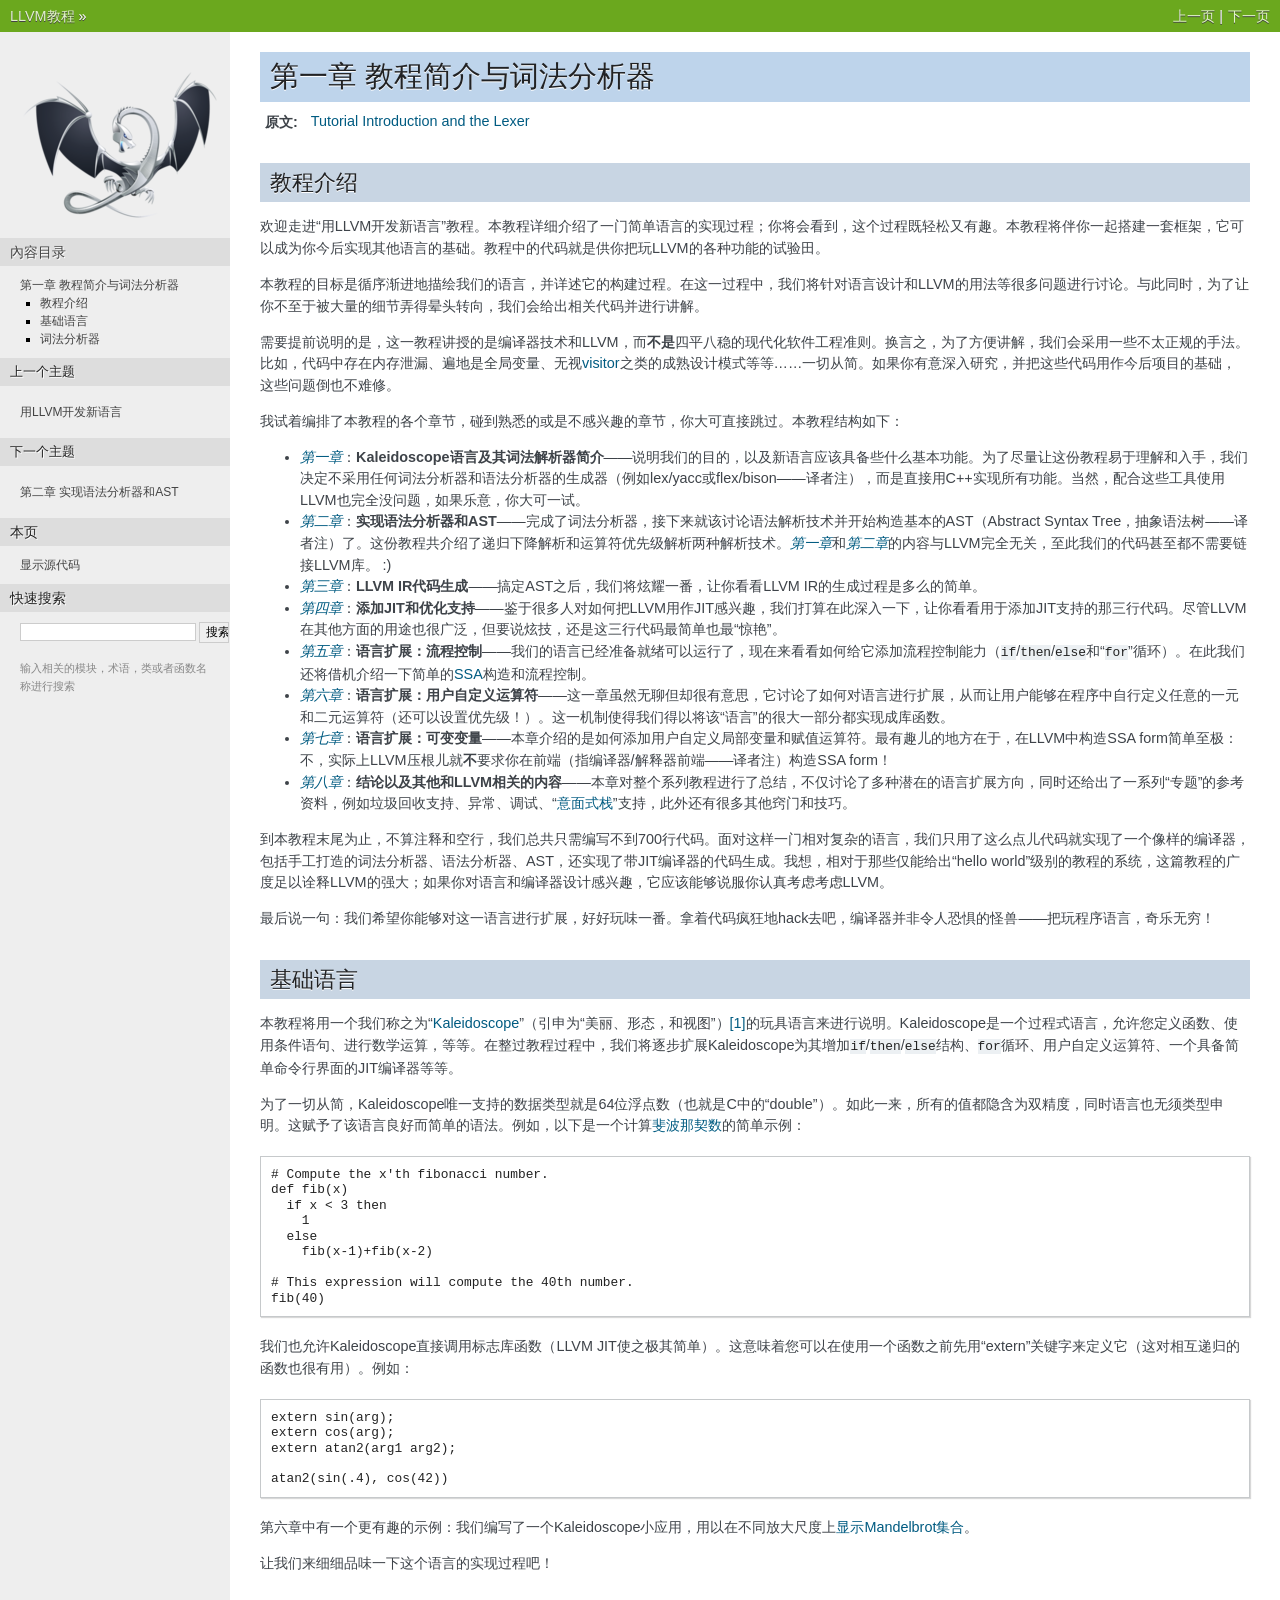
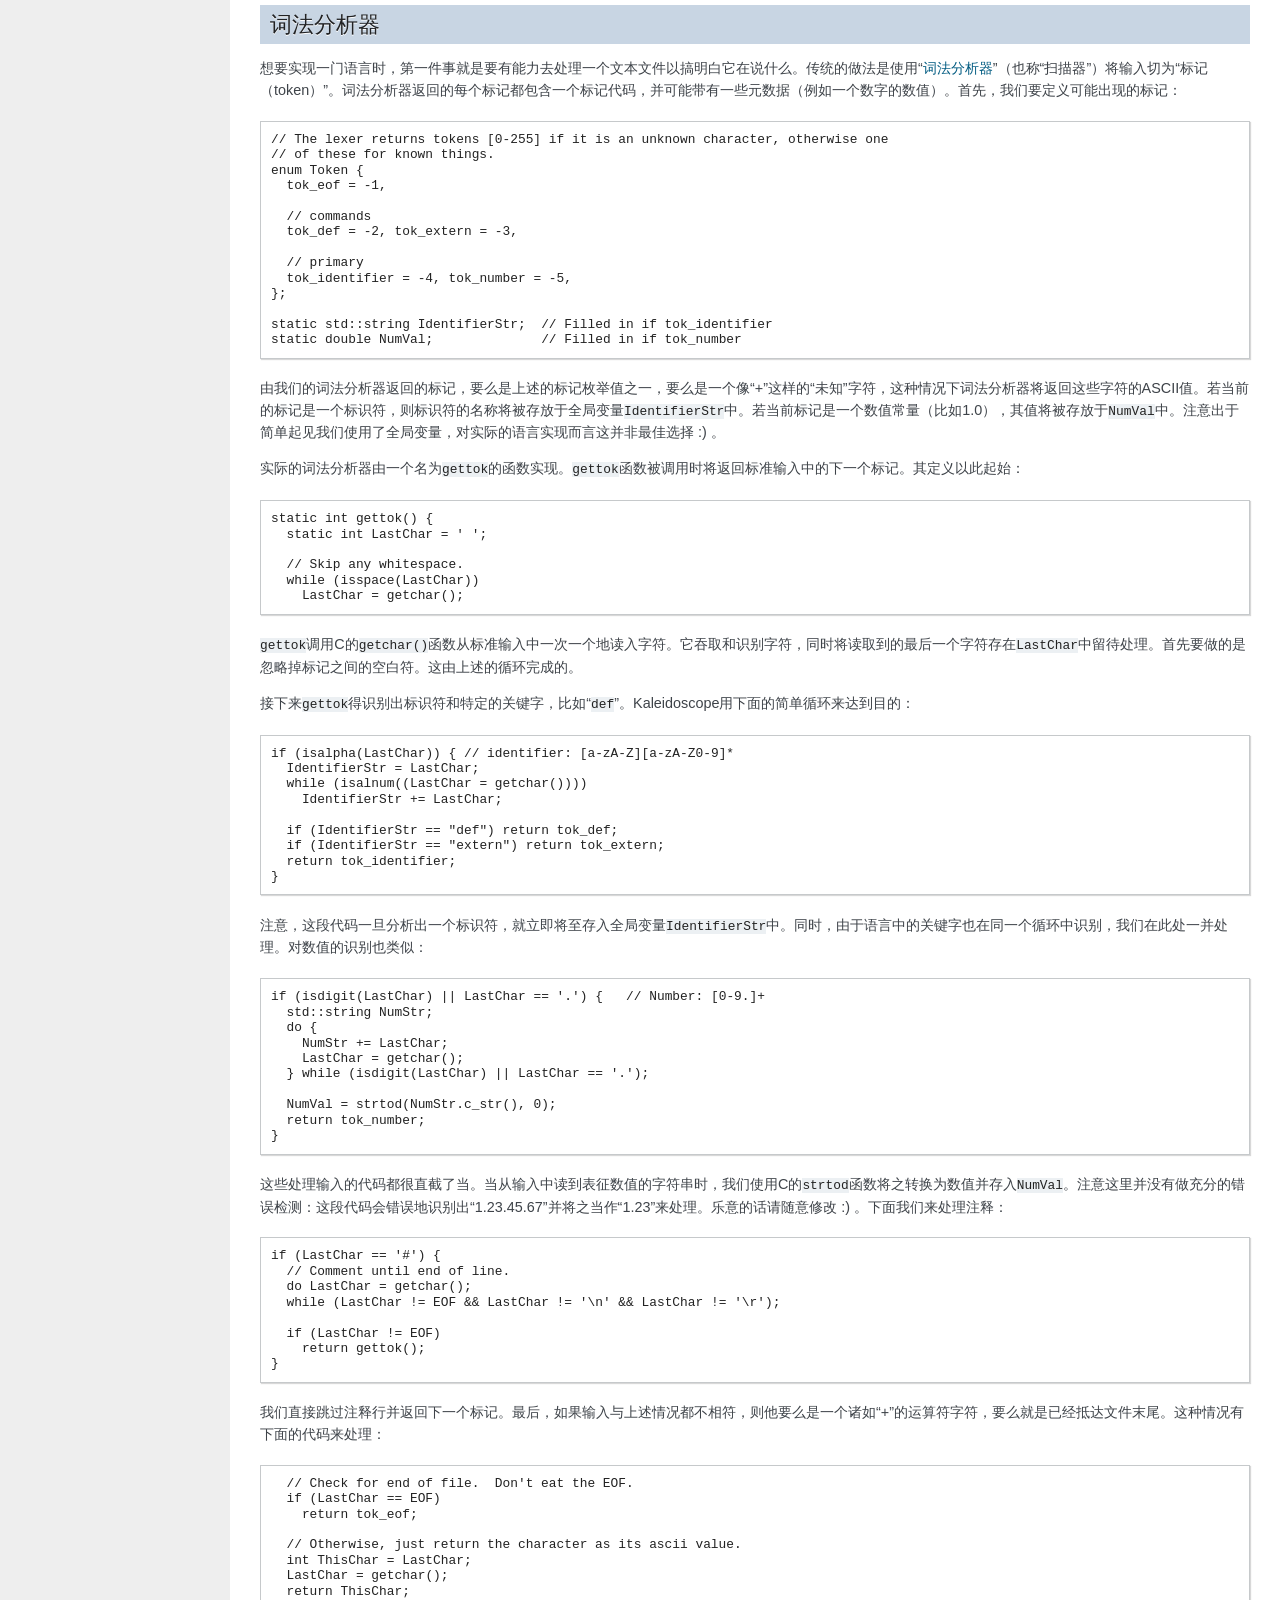
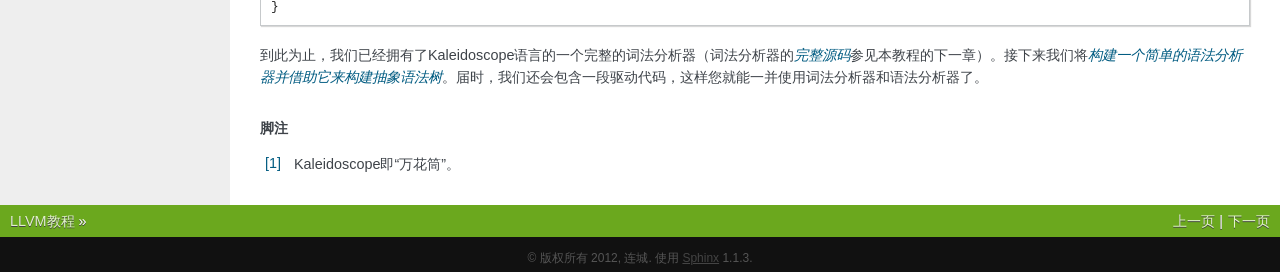
==== commit 96d4d6a7: "第一章第一节修订完毕" ====
--- a/chapter-1.html
+++ b/chapter-1.html
@@ -69,13 +69,13 @@
 <li><a class="reference internal" href="chapter-2.html"><em>第二章</em></a>：<strong>实现语法分析器和AST</strong>——完成了词法分析器，接下来就该讨论语法解析技术并开始构造基本的AST（Abstract Syntax Tree，抽象语法树——译者注）了。这份教程共介绍了递归下降解析和运算符优先级解析两种解析技术。<a class="reference internal" href=""><em>第一章</em></a>和<a class="reference internal" href="chapter-2.html"><em>第二章</em></a>的内容与LLVM完全无关，至此我们的代码甚至都不需要链接LLVM库。 :)</li>
 <li><a class="reference internal" href="chapter-3.html"><em>第三章</em></a>：<strong>LLVM IR代码生成</strong>——搞定AST之后，我们将炫耀一番，让你看看LLVM IR的生成过程是多么的简单。</li>
 <li><a class="reference internal" href="chapter-4.html"><em>第四章</em></a>：<strong>添加JIT和优化支持</strong>——鉴于很多人对如何把LLVM用作JIT感兴趣，我们打算在此深入一下，让你看看用于添加JIT支持的那三行代码。尽管LLVM在其他方面的用途也很广泛，但要说炫技，还是这三行代码最简单也最“惊艳”。</li>
-<li><a class="reference internal" href="chapter-5.html"><em>第五章</em></a>：<strong>语言扩展：流程控制</strong>——我们的语言已经准备就绪可以运行了，现在来看看如何给它添加流程控制能力（<tt class="docutils literal"><span class="pre">if</span></tt>/<tt class="docutils literal"><span class="pre">then</span></tt>/<tt class="docutils literal"><span class="pre">else</span></tt>和“<tt class="docutils literal"><span class="pre">for</span></tt>”循环）。在此我们还将借机介绍一下简单的<a class="reference external" href="http://en.wikipedia.org/wiki/Spaghetti_stack">SSA</a>构造和流程控制。</li>
+<li><a class="reference internal" href="chapter-5.html"><em>第五章</em></a>：<strong>语言扩展：流程控制</strong>——我们的语言已经准备就绪可以运行了，现在来看看如何给它添加流程控制能力（<tt class="docutils literal"><span class="pre">if</span></tt>/<tt class="docutils literal"><span class="pre">then</span></tt>/<tt class="docutils literal"><span class="pre">else</span></tt>和“<tt class="docutils literal"><span class="pre">for</span></tt>”循环）。在此我们还将借机介绍一下简单的<a class="reference external" href="http://en.wikipedia.org/wiki/Static_single_assignment_form">SSA</a>构造和流程控制。</li>
 <li><a class="reference internal" href="chapter-6.html"><em>第六章</em></a>：<strong>语言扩展：用户自定义运算符</strong>——这一章虽然无聊但却很有意思，它讨论了如何对语言进行扩展，从而让用户能够在程序中自行定义任意的一元和二元运算符（还可以设置优先级！）。这一机制使得我们得以将该“语言”的很大一部分都实现成库函数。</li>
 <li><a class="reference internal" href="chapter-7.html"><em>第七章</em></a>：<strong>语言扩展：可变变量</strong>——本章介绍的是如何添加用户自定义局部变量和赋值运算符。最有趣儿的地方在于，在LLVM中构造SSA form简单至极：不，实际上LLVM压根儿就<strong>不</strong>要求你在前端（指编译器/解释器前端——译者注）构造SSA form！</li>
-<li><a class="reference internal" href="chapter-8.html"><em>第八章</em></a>：<strong>结论以及其他和LLVM相关的内容</strong>——本章对整个系列教程进行了总结，不仅讨论了多种潜在的语言扩展方向，同时还给出了一系列“专题”的参考资料，例如垃圾回收支持、异常、调试、“<a class="reference external" href="http://en.wikipedia.org/wiki/Static_single_assignment_form">意面式栈</a>”支持，此外还有很多其他窍门和技巧。</li>
+<li><a class="reference internal" href="chapter-8.html"><em>第八章</em></a>：<strong>结论以及其他和LLVM相关的内容</strong>——本章对整个系列教程进行了总结，不仅讨论了多种潜在的语言扩展方向，同时还给出了一系列“专题”的参考资料，例如垃圾回收支持、异常、调试、“<a class="reference external" href="http://en.wikipedia.org/wiki/Spaghetti_stack">意面式栈</a>”支持，此外还有很多其他窍门和技巧。</li>
 </ul>
-<p>到本教程末尾为止，不算注释和空行，我们总共只需编写不到700行代码。仅需这么些代码，我们就给一门相对复杂的语言写出了一个非常靠谱的编译器，包括手工打造的词法分析器、语法分析器、AST，带JIT编译器的代码生成支持。在别的系统只提供了些有那么点意思的“hello world”教程的时候，我想这篇教程的广度足以诠释LLVM的强大，以及当您对语言和编译器设计感兴趣时为何应该考虑使用LLVM。</p>
-<p>最后说一句：我们希望您能够自己把玩这个语言并对其进行扩展。拿着代码疯狂地hack去吧，编译器并不总是令人恐怖的怪兽——把玩一门语言是非常有趣的！</p>
+<p>到本教程末尾为止，不算注释和空行，我们总共只需编写不到700行代码。面对这样一门相对复杂的语言，我们只用了这么点儿代码就实现了一个像样的编译器，包括手工打造的词法分析器、语法分析器、AST，还实现了带JIT编译器的代码生成。我想，相对于那些仅能给出“hello world”级别的教程的系统，这篇教程的广度足以诠释LLVM的强大；如果你对语言和编译器设计感兴趣，它应该能够说服你认真考虑考虑LLVM。</p>
+<p>最后说一句：我们希望你能够对这一语言进行扩展，好好玩味一番。拿着代码疯狂地hack去吧，编译器并非令人恐惧的怪兽——把玩程序语言，奇乐无穷！</p>
 </div>
 <div class="section" id="id6">
 <h2>基础语言<a class="headerlink" href="#id6" title="永久链接至标题">¶</a></h2>
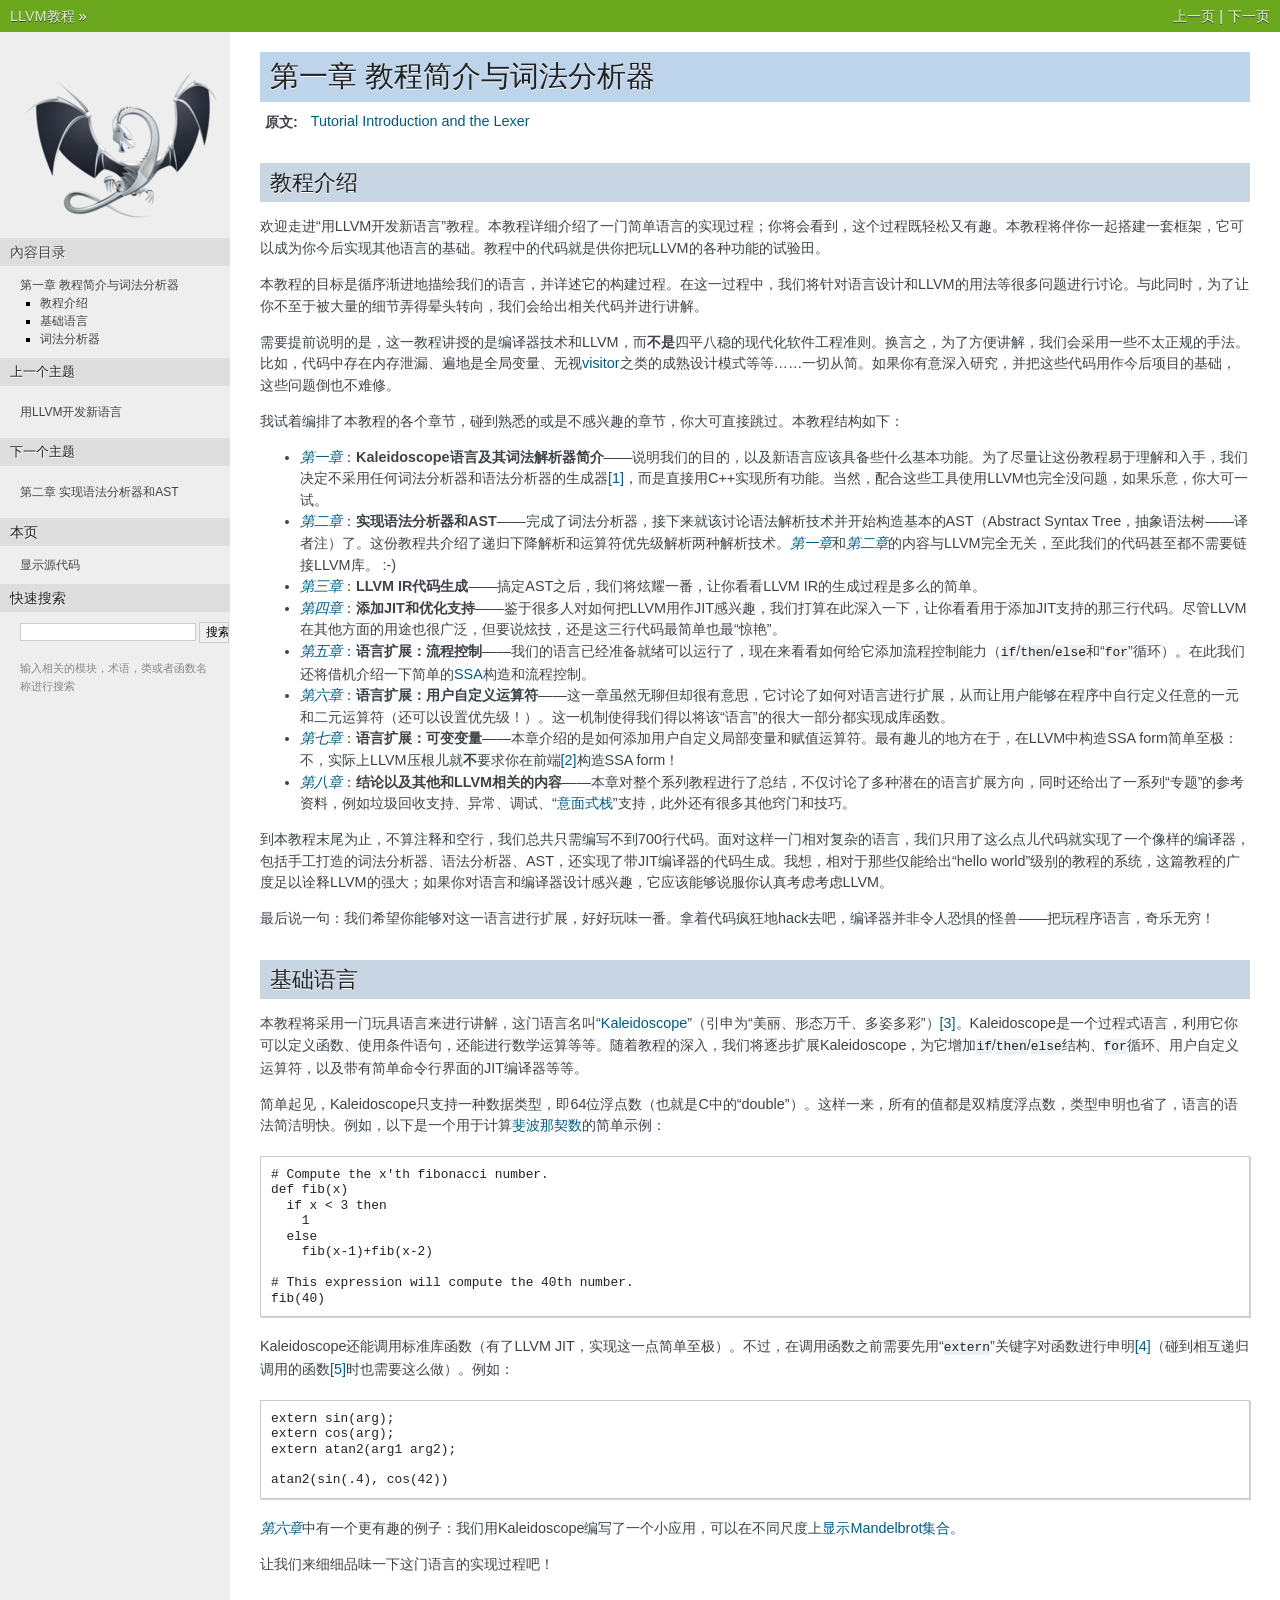
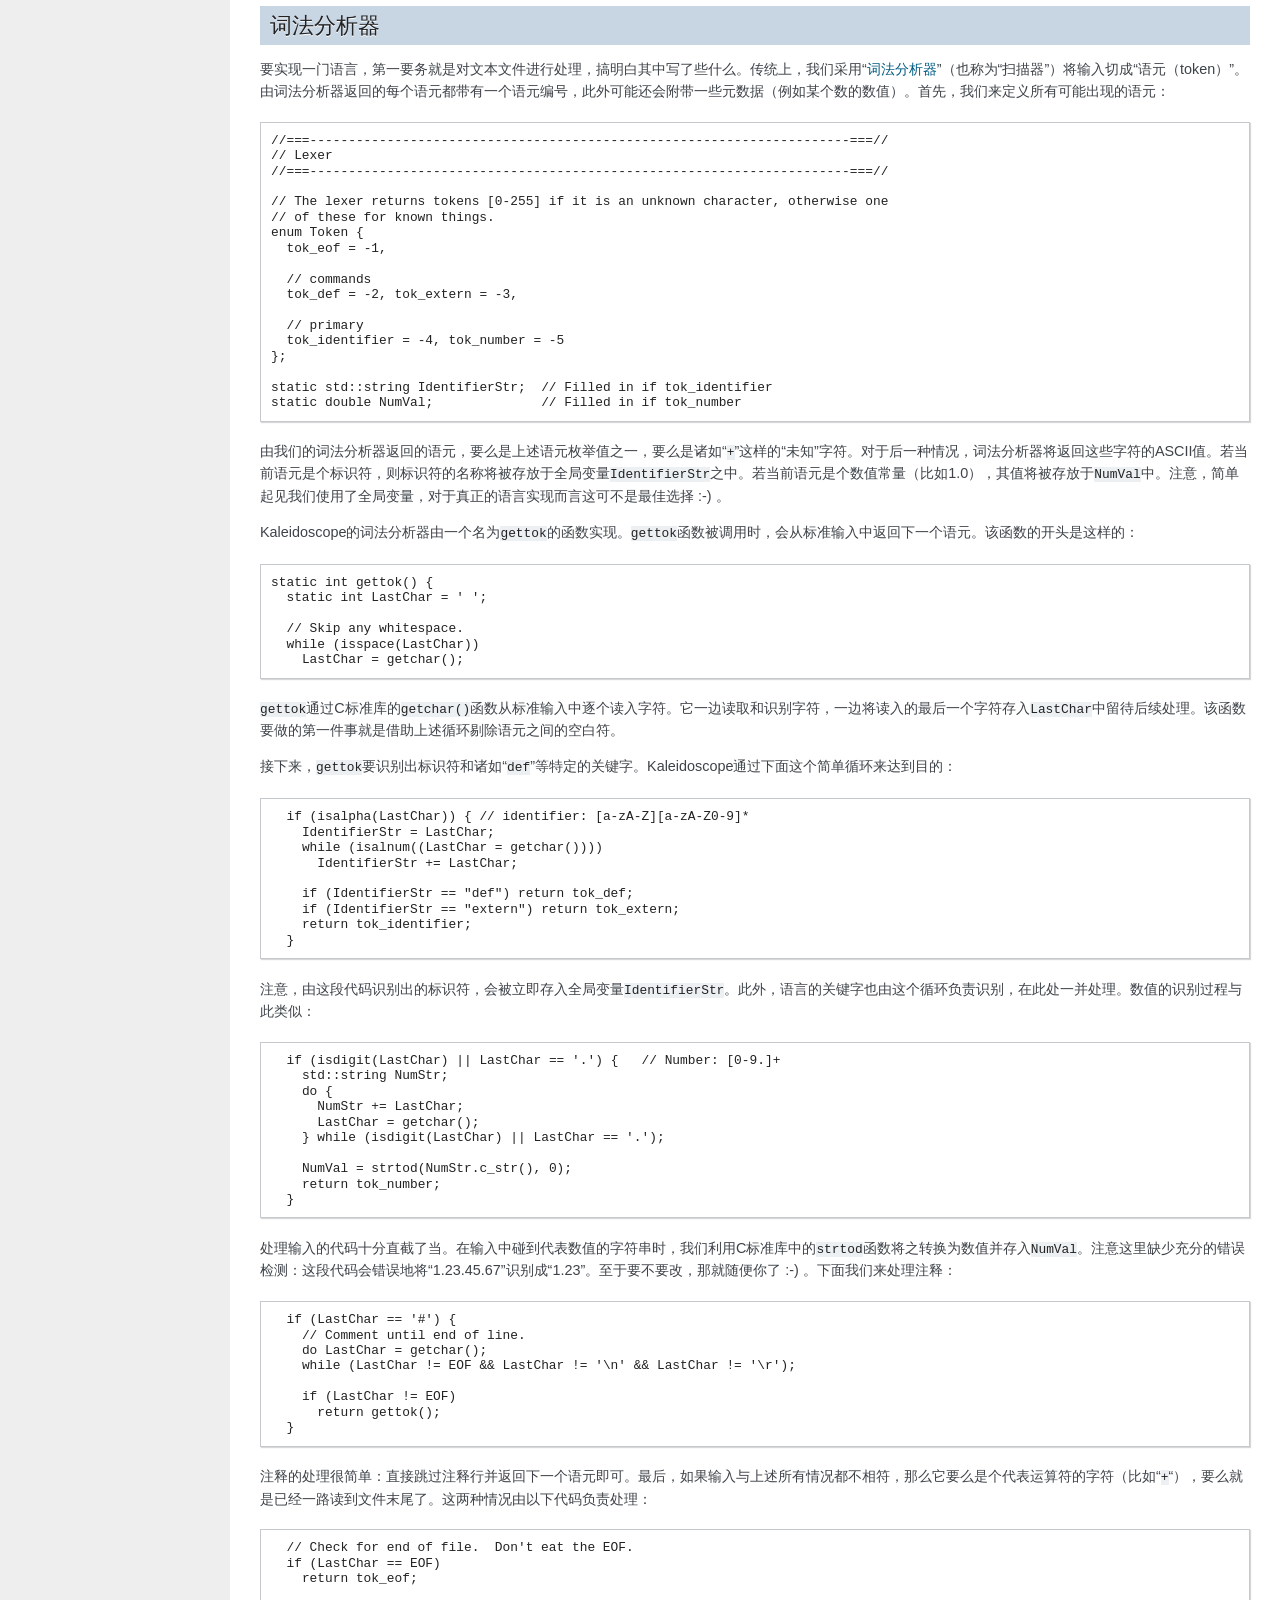
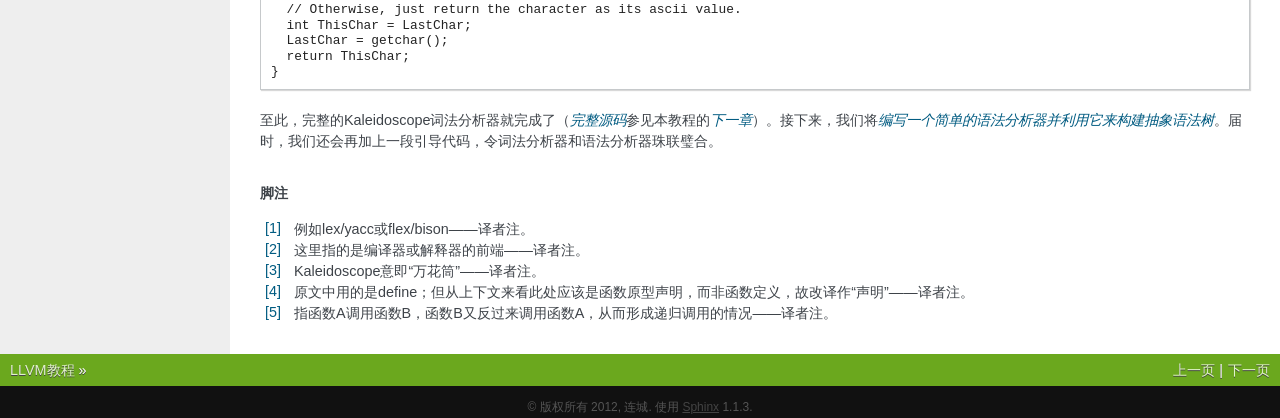
==== commit 619189c5: "第一章修订完毕" ====
--- a/chapter-1.html
+++ b/chapter-1.html
@@ -65,22 +65,22 @@
 <p>需要提前说明的是，这一教程讲授的是编译器技术和LLVM，而<strong>不是</strong>四平八稳的现代化软件工程准则。换言之，为了方便讲解，我们会采用一些不太正规的手法。比如，代码中存在内存泄漏、遍地是全局变量、无视<a class="reference external" href="http://en.wikipedia.org/wiki/Visitor_pattern">visitor</a>之类的成熟设计模式等等……一切从简。如果你有意深入研究，并把这些代码用作今后项目的基础，这些问题倒也不难修。</p>
 <p>我试着编排了本教程的各个章节，碰到熟悉的或是不感兴趣的章节，你大可直接跳过。本教程结构如下：</p>
 <ul class="simple">
-<li><a class="reference internal" href=""><em>第一章</em></a>：<strong>Kaleidoscope语言及其词法解析器简介</strong>——说明我们的目的，以及新语言应该具备些什么基本功能。为了尽量让这份教程易于理解和入手，我们决定不采用任何词法分析器和语法分析器的生成器（例如lex/yacc或flex/bison——译者注），而是直接用C++实现所有功能。当然，配合这些工具使用LLVM也完全没问题，如果乐意，你大可一试。</li>
-<li><a class="reference internal" href="chapter-2.html"><em>第二章</em></a>：<strong>实现语法分析器和AST</strong>——完成了词法分析器，接下来就该讨论语法解析技术并开始构造基本的AST（Abstract Syntax Tree，抽象语法树——译者注）了。这份教程共介绍了递归下降解析和运算符优先级解析两种解析技术。<a class="reference internal" href=""><em>第一章</em></a>和<a class="reference internal" href="chapter-2.html"><em>第二章</em></a>的内容与LLVM完全无关，至此我们的代码甚至都不需要链接LLVM库。 :)</li>
+<li><a class="reference internal" href=""><em>第一章</em></a>：<strong>Kaleidoscope语言及其词法解析器简介</strong>——说明我们的目的，以及新语言应该具备些什么基本功能。为了尽量让这份教程易于理解和入手，我们决定不采用任何词法分析器和语法分析器的生成器<a class="footnote-reference" href="#id17" id="id4">[1]</a>，而是直接用C++实现所有功能。当然，配合这些工具使用LLVM也完全没问题，如果乐意，你大可一试。</li>
+<li><a class="reference internal" href="chapter-2.html"><em>第二章</em></a>：<strong>实现语法分析器和AST</strong>——完成了词法分析器，接下来就该讨论语法解析技术并开始构造基本的AST（Abstract Syntax Tree，抽象语法树——译者注）了。这份教程共介绍了递归下降解析和运算符优先级解析两种解析技术。<a class="reference internal" href=""><em>第一章</em></a>和<a class="reference internal" href="chapter-2.html"><em>第二章</em></a>的内容与LLVM完全无关，至此我们的代码甚至都不需要链接LLVM库。 :-)</li>
 <li><a class="reference internal" href="chapter-3.html"><em>第三章</em></a>：<strong>LLVM IR代码生成</strong>——搞定AST之后，我们将炫耀一番，让你看看LLVM IR的生成过程是多么的简单。</li>
 <li><a class="reference internal" href="chapter-4.html"><em>第四章</em></a>：<strong>添加JIT和优化支持</strong>——鉴于很多人对如何把LLVM用作JIT感兴趣，我们打算在此深入一下，让你看看用于添加JIT支持的那三行代码。尽管LLVM在其他方面的用途也很广泛，但要说炫技，还是这三行代码最简单也最“惊艳”。</li>
 <li><a class="reference internal" href="chapter-5.html"><em>第五章</em></a>：<strong>语言扩展：流程控制</strong>——我们的语言已经准备就绪可以运行了，现在来看看如何给它添加流程控制能力（<tt class="docutils literal"><span class="pre">if</span></tt>/<tt class="docutils literal"><span class="pre">then</span></tt>/<tt class="docutils literal"><span class="pre">else</span></tt>和“<tt class="docutils literal"><span class="pre">for</span></tt>”循环）。在此我们还将借机介绍一下简单的<a class="reference external" href="http://en.wikipedia.org/wiki/Static_single_assignment_form">SSA</a>构造和流程控制。</li>
 <li><a class="reference internal" href="chapter-6.html"><em>第六章</em></a>：<strong>语言扩展：用户自定义运算符</strong>——这一章虽然无聊但却很有意思，它讨论了如何对语言进行扩展，从而让用户能够在程序中自行定义任意的一元和二元运算符（还可以设置优先级！）。这一机制使得我们得以将该“语言”的很大一部分都实现成库函数。</li>
-<li><a class="reference internal" href="chapter-7.html"><em>第七章</em></a>：<strong>语言扩展：可变变量</strong>——本章介绍的是如何添加用户自定义局部变量和赋值运算符。最有趣儿的地方在于，在LLVM中构造SSA form简单至极：不，实际上LLVM压根儿就<strong>不</strong>要求你在前端（指编译器/解释器前端——译者注）构造SSA form！</li>
+<li><a class="reference internal" href="chapter-7.html"><em>第七章</em></a>：<strong>语言扩展：可变变量</strong>——本章介绍的是如何添加用户自定义局部变量和赋值运算符。最有趣儿的地方在于，在LLVM中构造SSA form简单至极：不，实际上LLVM压根儿就<strong>不</strong>要求你在前端<a class="footnote-reference" href="#id18" id="id5">[2]</a>构造SSA form！</li>
 <li><a class="reference internal" href="chapter-8.html"><em>第八章</em></a>：<strong>结论以及其他和LLVM相关的内容</strong>——本章对整个系列教程进行了总结，不仅讨论了多种潜在的语言扩展方向，同时还给出了一系列“专题”的参考资料，例如垃圾回收支持、异常、调试、“<a class="reference external" href="http://en.wikipedia.org/wiki/Spaghetti_stack">意面式栈</a>”支持，此外还有很多其他窍门和技巧。</li>
 </ul>
 <p>到本教程末尾为止，不算注释和空行，我们总共只需编写不到700行代码。面对这样一门相对复杂的语言，我们只用了这么点儿代码就实现了一个像样的编译器，包括手工打造的词法分析器、语法分析器、AST，还实现了带JIT编译器的代码生成。我想，相对于那些仅能给出“hello world”级别的教程的系统，这篇教程的广度足以诠释LLVM的强大；如果你对语言和编译器设计感兴趣，它应该能够说服你认真考虑考虑LLVM。</p>
 <p>最后说一句：我们希望你能够对这一语言进行扩展，好好玩味一番。拿着代码疯狂地hack去吧，编译器并非令人恐惧的怪兽——把玩程序语言，奇乐无穷！</p>
 </div>
-<div class="section" id="id6">
-<h2>基础语言<a class="headerlink" href="#id6" title="永久链接至标题">¶</a></h2>
-<p>本教程将用一个我们称之为“<a class="reference external" href="http://en.wikipedia.org/wiki/Kaleidoscope">Kaleidoscope</a>”（引申为“美丽、形态，和视图”）<a class="footnote-reference" href="#id13" id="id7">[1]</a>的玩具语言来进行说明。Kaleidoscope是一个过程式语言，允许您定义函数、使用条件语句、进行数学运算，等等。在整过教程过程中，我们将逐步扩展Kaleidoscope为其增加<tt class="docutils literal"><span class="pre">if</span></tt>/<tt class="docutils literal"><span class="pre">then</span></tt>/<tt class="docutils literal"><span class="pre">else</span></tt>结构、<tt class="docutils literal"><span class="pre">for</span></tt>循环、用户自定义运算符、一个具备简单命令行界面的JIT编译器等等。</p>
-<p>为了一切从简，Kaleidoscope唯一支持的数据类型就是64位浮点数（也就是C中的“double”）。如此一来，所有的值都隐含为双精度，同时语言也无须类型申明。这赋予了该语言良好而简单的语法。例如，以下是一个计算<a class="reference external" href="http://en.wikipedia.org/wiki/Fibonacci_number">斐波那契数</a>的简单示例：</p>
+<div class="section" id="id8">
+<h2>基础语言<a class="headerlink" href="#id8" title="永久链接至标题">¶</a></h2>
+<p>本教程将采用一门玩具语言来进行讲解，这门语言名叫“<a class="reference external" href="http://en.wikipedia.org/wiki/Kaleidoscope">Kaleidoscope</a>”（引申为“美丽、形态万千、多姿多彩”）<a class="footnote-reference" href="#id19" id="id9">[3]</a>。Kaleidoscope是一个过程式语言，利用它你可以定义函数、使用条件语句，还能进行数学运算等等。随着教程的深入，我们将逐步扩展Kaleidoscope，为它增加<tt class="docutils literal"><span class="pre">if</span></tt>/<tt class="docutils literal"><span class="pre">then</span></tt>/<tt class="docutils literal"><span class="pre">else</span></tt>结构、<tt class="docutils literal"><span class="pre">for</span></tt>循环、用户自定义运算符，以及带有简单命令行界面的JIT编译器等等。</p>
+<p>简单起见，Kaleidoscope只支持一种数据类型，即64位浮点数（也就是C中的“double”）。这样一来，所有的值都是双精度浮点数，类型申明也省了，语言的语法简洁明快。例如，以下是一个用于计算<a class="reference external" href="http://en.wikipedia.org/wiki/Fibonacci_number">斐波那契数</a>的简单示例：</p>
 <div class="highlight-python"><pre># Compute the x'th fibonacci number.
 def fib(x)
   if x &lt; 3 then
@@ -89,22 +89,28 @@
     fib(x-1)+fib(x-2)
 
 # This expression will compute the 40th number.
-fib(40)</pre>
-</div>
-<p>我们也允许Kaleidoscope直接调用标志库函数（LLVM JIT使之极其简单）。这意味着您可以在使用一个函数之前先用“extern”关键字来定义它（这对相互递归的函数也很有用）。例如：</p>
+fib(40)
+</pre>
+</div>
+<p>Kaleidoscope还能调用标准库函数（有了LLVM JIT，实现这一点简单至极）。不过，在调用函数之前需要先用“<tt class="docutils literal"><span class="pre">extern</span></tt>”关键字对函数进行申明<a class="footnote-reference" href="#id20" id="id12">[4]</a>（碰到相互递归调用的函数<a class="footnote-reference" href="#id21" id="id13">[5]</a>时也需要这么做）。例如：</p>
 <div class="highlight-python"><pre>extern sin(arg);
 extern cos(arg);
 extern atan2(arg1 arg2);
 
-atan2(sin(.4), cos(42))</pre>
-</div>
-<p>第六章中有一个更有趣的示例：我们编写了一个Kaleidoscope小应用，用以在不同放大尺度上<a class="reference external" href="http://llvm.org/docs/tutorial/LangImpl6.html#example">显示Mandelbrot集合</a>。</p>
-<p>让我们来细细品味一下这个语言的实现过程吧！</p>
-</div>
-<div class="section" id="id11">
-<h2>词法分析器<a class="headerlink" href="#id11" title="永久链接至标题">¶</a></h2>
-<p>想要实现一门语言时，第一件事就是要有能力去处理一个文本文件以搞明白它在说什么。传统的做法是使用“<a class="reference external" href="http://en.wikipedia.org/wiki/Lexical_analysis">词法分析器</a>”（也称“扫描器”）将输入切为“标记（token）”。词法分析器返回的每个标记都包含一个标记代码，并可能带有一些元数据（例如一个数字的数值）。首先，我们要定义可能出现的标记：</p>
-<div class="highlight-cpp"><div class="highlight"><pre><span class="c1">// The lexer returns tokens [0-255] if it is an unknown character, otherwise one</span>
+atan2(sin(.4), cos(42))
+</pre>
+</div>
+<p><a class="reference internal" href="chapter-6.html"><em>第六章</em></a>中有一个更有趣的例子：我们用Kaleidoscope编写了一个小应用，可以在不同尺度上<a class="reference external" href="http://llvm.org/docs/tutorial/LangImpl6.html#example">显示Mandelbrot集合</a>。</p>
+<p>让我们来细细品味一下这门语言的实现过程吧！</p>
+</div>
+<div class="section" id="id15">
+<h2>词法分析器<a class="headerlink" href="#id15" title="永久链接至标题">¶</a></h2>
+<p>要实现一门语言，第一要务就是对文本文件进行处理，搞明白其中写了些什么。传统上，我们采用“<a class="reference external" href="http://en.wikipedia.org/wiki/Lexical_analysis">词法分析器</a>”（也称为“扫描器”）将输入切成“语元（token）”。由词法分析器返回的每个语元都带有一个语元编号，此外可能还会附带一些元数据（例如某个数的数值）。首先，我们来定义所有可能出现的语元：</p>
+<div class="highlight-cpp"><div class="highlight"><pre><span class="c1">//===----------------------------------------------------------------------===//</span>
+<span class="c1">// Lexer</span>
+<span class="c1">//===----------------------------------------------------------------------===//</span>
+
+<span class="c1">// The lexer returns tokens [0-255] if it is an unknown character, otherwise one</span>
 <span class="c1">// of these for known things.</span>
 <span class="k">enum</span> <span class="n">Token</span> <span class="p">{</span>
   <span class="n">tok_eof</span> <span class="o">=</span> <span class="o">-</span><span class="mi">1</span><span class="p">,</span>
@@ -113,15 +119,15 @@
   <span class="n">tok_def</span> <span class="o">=</span> <span class="o">-</span><span class="mi">2</span><span class="p">,</span> <span class="n">tok_extern</span> <span class="o">=</span> <span class="o">-</span><span class="mi">3</span><span class="p">,</span>
 
   <span class="c1">// primary</span>
-  <span class="n">tok_identifier</span> <span class="o">=</span> <span class="o">-</span><span class="mi">4</span><span class="p">,</span> <span class="n">tok_number</span> <span class="o">=</span> <span class="o">-</span><span class="mi">5</span><span class="p">,</span>
+  <span class="n">tok_identifier</span> <span class="o">=</span> <span class="o">-</span><span class="mi">4</span><span class="p">,</span> <span class="n">tok_number</span> <span class="o">=</span> <span class="o">-</span><span class="mi">5</span>
 <span class="p">};</span>
 
 <span class="k">static</span> <span class="n">std</span><span class="o">::</span><span class="n">string</span> <span class="n">IdentifierStr</span><span class="p">;</span>  <span class="c1">// Filled in if tok_identifier</span>
 <span class="k">static</span> <span class="kt">double</span> <span class="n">NumVal</span><span class="p">;</span>              <span class="c1">// Filled in if tok_number</span>
 </pre></div>
 </div>
-<p>由我们的词法分析器返回的标记，要么是上述的标记枚举值之一，要么是一个像“+”这样的“未知”字符，这种情况下词法分析器将返回这些字符的ASCII值。若当前的标记是一个标识符，则标识符的名称将被存放于全局变量<tt class="docutils literal"><span class="pre">IdentifierStr</span></tt>中。若当前标记是一个数值常量（比如1.0），其值将被存放于<tt class="docutils literal"><span class="pre">NumVal</span></tt>中。注意出于简单起见我们使用了全局变量，对实际的语言实现而言这并非最佳选择 :) 。</p>
-<p>实际的词法分析器由一个名为<tt class="docutils literal"><span class="pre">gettok</span></tt>的函数实现。<tt class="docutils literal"><span class="pre">gettok</span></tt>函数被调用时将返回标准输入中的下一个标记。其定义以此起始：</p>
+<p>由我们的词法分析器返回的语元，要么是上述语元枚举值之一，要么是诸如“<tt class="docutils literal"><span class="pre">+</span></tt>”这样的“未知”字符。对于后一种情况，词法分析器将返回这些字符的ASCII值。若当前语元是个标识符，则标识符的名称将被存放于全局变量<tt class="docutils literal"><span class="pre">IdentifierStr</span></tt>之中。若当前语元是个数值常量（比如1.0），其值将被存放于<tt class="docutils literal"><span class="pre">NumVal</span></tt>中。注意，简单起见我们使用了全局变量，对于真正的语言实现而言这可不是最佳选择 :-) 。</p>
+<p>Kaleidoscope的词法分析器由一个名为<tt class="docutils literal"><span class="pre">gettok</span></tt>的函数实现。<tt class="docutils literal"><span class="pre">gettok</span></tt>函数被调用时，会从标准输入中返回下一个语元。该函数的开头是这样的：</p>
 <div class="highlight-cpp"><div class="highlight"><pre><span class="k">static</span> <span class="kt">int</span> <span class="n">gettok</span><span class="p">()</span> <span class="p">{</span>
   <span class="k">static</span> <span class="kt">int</span> <span class="n">LastChar</span> <span class="o">=</span> <span class="sc">&#39; &#39;</span><span class="p">;</span>
 
@@ -130,44 +136,44 @@
     <span class="n">LastChar</span> <span class="o">=</span> <span class="n">getchar</span><span class="p">();</span>
 </pre></div>
 </div>
-<p><tt class="docutils literal"><span class="pre">gettok</span></tt>调用C的<tt class="docutils literal"><span class="pre">getchar()</span></tt>函数从标准输入中一次一个地读入字符。它吞取和识别字符，同时将读取到的最后一个字符存在<tt class="docutils literal"><span class="pre">LastChar</span></tt>中留待处理。首先要做的是忽略掉标记之间的空白符。这由上述的循环完成的。</p>
-<p>接下来<tt class="docutils literal"><span class="pre">gettok</span></tt>得识别出标识符和特定的关键字，比如“<tt class="docutils literal"><span class="pre">def</span></tt>”。Kaleidoscope用下面的简单循环来达到目的：</p>
-<div class="highlight-cpp"><div class="highlight"><pre><span class="k">if</span> <span class="p">(</span><span class="n">isalpha</span><span class="p">(</span><span class="n">LastChar</span><span class="p">))</span> <span class="p">{</span> <span class="c1">// identifier: [a-zA-Z][a-zA-Z0-9]*</span>
-  <span class="n">IdentifierStr</span> <span class="o">=</span> <span class="n">LastChar</span><span class="p">;</span>
-  <span class="k">while</span> <span class="p">(</span><span class="n">isalnum</span><span class="p">((</span><span class="n">LastChar</span> <span class="o">=</span> <span class="n">getchar</span><span class="p">())))</span>
-    <span class="n">IdentifierStr</span> <span class="o">+=</span> <span class="n">LastChar</span><span class="p">;</span>
-
-  <span class="k">if</span> <span class="p">(</span><span class="n">IdentifierStr</span> <span class="o">==</span> <span class="s">&quot;def&quot;</span><span class="p">)</span> <span class="k">return</span> <span class="n">tok_def</span><span class="p">;</span>
-  <span class="k">if</span> <span class="p">(</span><span class="n">IdentifierStr</span> <span class="o">==</span> <span class="s">&quot;extern&quot;</span><span class="p">)</span> <span class="k">return</span> <span class="n">tok_extern</span><span class="p">;</span>
-  <span class="k">return</span> <span class="n">tok_identifier</span><span class="p">;</span>
-<span class="p">}</span>
-</pre></div>
-</div>
-<p>注意，这段代码一旦分析出一个标识符，就立即将至存入全局变量<tt class="docutils literal"><span class="pre">IdentifierStr</span></tt>中。同时，由于语言中的关键字也在同一个循环中识别，我们在此处一并处理。对数值的识别也类似：</p>
-<div class="highlight-cpp"><div class="highlight"><pre><span class="k">if</span> <span class="p">(</span><span class="n">isdigit</span><span class="p">(</span><span class="n">LastChar</span><span class="p">)</span> <span class="o">||</span> <span class="n">LastChar</span> <span class="o">==</span> <span class="sc">&#39;.&#39;</span><span class="p">)</span> <span class="p">{</span>   <span class="c1">// Number: [0-9.]+</span>
-  <span class="n">std</span><span class="o">::</span><span class="n">string</span> <span class="n">NumStr</span><span class="p">;</span>
-  <span class="k">do</span> <span class="p">{</span>
-    <span class="n">NumStr</span> <span class="o">+=</span> <span class="n">LastChar</span><span class="p">;</span>
-    <span class="n">LastChar</span> <span class="o">=</span> <span class="n">getchar</span><span class="p">();</span>
-  <span class="p">}</span> <span class="k">while</span> <span class="p">(</span><span class="n">isdigit</span><span class="p">(</span><span class="n">LastChar</span><span class="p">)</span> <span class="o">||</span> <span class="n">LastChar</span> <span class="o">==</span> <span class="sc">&#39;.&#39;</span><span class="p">);</span>
-
-  <span class="n">NumVal</span> <span class="o">=</span> <span class="n">strtod</span><span class="p">(</span><span class="n">NumStr</span><span class="p">.</span><span class="n">c_str</span><span class="p">(),</span> <span class="mi">0</span><span class="p">);</span>
-  <span class="k">return</span> <span class="n">tok_number</span><span class="p">;</span>
-<span class="p">}</span>
-</pre></div>
-</div>
-<p>这些处理输入的代码都很直截了当。当从输入中读到表征数值的字符串时，我们使用C的<tt class="docutils literal"><span class="pre">strtod</span></tt>函数将之转换为数值并存入<tt class="docutils literal"><span class="pre">NumVal</span></tt>。注意这里并没有做充分的错误检测：这段代码会错误地识别出“1.23.45.67”并将之当作“1.23”来处理。乐意的话请随意修改 :) 。下面我们来处理注释：</p>
-<div class="highlight-cpp"><div class="highlight"><pre><span class="k">if</span> <span class="p">(</span><span class="n">LastChar</span> <span class="o">==</span> <span class="sc">&#39;#&#39;</span><span class="p">)</span> <span class="p">{</span>
-  <span class="c1">// Comment until end of line.</span>
-  <span class="k">do</span> <span class="n">LastChar</span> <span class="o">=</span> <span class="n">getchar</span><span class="p">();</span>
-  <span class="k">while</span> <span class="p">(</span><span class="n">LastChar</span> <span class="o">!=</span> <span class="n">EOF</span> <span class="o">&amp;&amp;</span> <span class="n">LastChar</span> <span class="o">!=</span> <span class="sc">&#39;\n&#39;</span> <span class="o">&amp;&amp;</span> <span class="n">LastChar</span> <span class="o">!=</span> <span class="sc">&#39;\r&#39;</span><span class="p">);</span>
-
-  <span class="k">if</span> <span class="p">(</span><span class="n">LastChar</span> <span class="o">!=</span> <span class="n">EOF</span><span class="p">)</span>
-    <span class="k">return</span> <span class="n">gettok</span><span class="p">();</span>
-<span class="p">}</span>
-</pre></div>
-</div>
-<p>我们直接跳过注释行并返回下一个标记。最后，如果输入与上述情况都不相符，则他要么是一个诸如“+”的运算符字符，要么就是已经抵达文件末尾。这种情况有下面的代码来处理：</p>
+<p><tt class="docutils literal"><span class="pre">gettok</span></tt>通过C标准库的<tt class="docutils literal"><span class="pre">getchar()</span></tt>函数从标准输入中逐个读入字符。它一边读取和识别字符，一边将读入的最后一个字符存入<tt class="docutils literal"><span class="pre">LastChar</span></tt>中留待后续处理。该函数要做的第一件事就是借助上述循环剔除语元之间的空白符。</p>
+<p>接下来，<tt class="docutils literal"><span class="pre">gettok</span></tt>要识别出标识符和诸如“<tt class="docutils literal"><span class="pre">def</span></tt>”等特定的关键字。Kaleidoscope通过下面这个简单循环来达到目的：</p>
+<div class="highlight-cpp"><div class="highlight"><pre>  <span class="k">if</span> <span class="p">(</span><span class="n">isalpha</span><span class="p">(</span><span class="n">LastChar</span><span class="p">))</span> <span class="p">{</span> <span class="c1">// identifier: [a-zA-Z][a-zA-Z0-9]*</span>
+    <span class="n">IdentifierStr</span> <span class="o">=</span> <span class="n">LastChar</span><span class="p">;</span>
+    <span class="k">while</span> <span class="p">(</span><span class="n">isalnum</span><span class="p">((</span><span class="n">LastChar</span> <span class="o">=</span> <span class="n">getchar</span><span class="p">())))</span>
+      <span class="n">IdentifierStr</span> <span class="o">+=</span> <span class="n">LastChar</span><span class="p">;</span>
+
+    <span class="k">if</span> <span class="p">(</span><span class="n">IdentifierStr</span> <span class="o">==</span> <span class="s">&quot;def&quot;</span><span class="p">)</span> <span class="k">return</span> <span class="n">tok_def</span><span class="p">;</span>
+    <span class="k">if</span> <span class="p">(</span><span class="n">IdentifierStr</span> <span class="o">==</span> <span class="s">&quot;extern&quot;</span><span class="p">)</span> <span class="k">return</span> <span class="n">tok_extern</span><span class="p">;</span>
+    <span class="k">return</span> <span class="n">tok_identifier</span><span class="p">;</span>
+  <span class="p">}</span>
+</pre></div>
+</div>
+<p>注意，由这段代码识别出的标识符，会被立即存入全局变量<tt class="docutils literal"><span class="pre">IdentifierStr</span></tt>。此外，语言的关键字也由这个循环负责识别，在此处一并处理。数值的识别过程与此类似：</p>
+<div class="highlight-cpp"><div class="highlight"><pre>  <span class="k">if</span> <span class="p">(</span><span class="n">isdigit</span><span class="p">(</span><span class="n">LastChar</span><span class="p">)</span> <span class="o">||</span> <span class="n">LastChar</span> <span class="o">==</span> <span class="sc">&#39;.&#39;</span><span class="p">)</span> <span class="p">{</span>   <span class="c1">// Number: [0-9.]+</span>
+    <span class="n">std</span><span class="o">::</span><span class="n">string</span> <span class="n">NumStr</span><span class="p">;</span>
+    <span class="k">do</span> <span class="p">{</span>
+      <span class="n">NumStr</span> <span class="o">+=</span> <span class="n">LastChar</span><span class="p">;</span>
+      <span class="n">LastChar</span> <span class="o">=</span> <span class="n">getchar</span><span class="p">();</span>
+    <span class="p">}</span> <span class="k">while</span> <span class="p">(</span><span class="n">isdigit</span><span class="p">(</span><span class="n">LastChar</span><span class="p">)</span> <span class="o">||</span> <span class="n">LastChar</span> <span class="o">==</span> <span class="sc">&#39;.&#39;</span><span class="p">);</span>
+
+    <span class="n">NumVal</span> <span class="o">=</span> <span class="n">strtod</span><span class="p">(</span><span class="n">NumStr</span><span class="p">.</span><span class="n">c_str</span><span class="p">(),</span> <span class="mi">0</span><span class="p">);</span>
+    <span class="k">return</span> <span class="n">tok_number</span><span class="p">;</span>
+  <span class="p">}</span>
+</pre></div>
+</div>
+<p>处理输入的代码十分直截了当。在输入中碰到代表数值的字符串时，我们利用C标准库中的<tt class="docutils literal"><span class="pre">strtod</span></tt>函数将之转换为数值并存入<tt class="docutils literal"><span class="pre">NumVal</span></tt>。注意这里缺少充分的错误检测：这段代码会错误地将“1.23.45.67”识别成“1.23”。至于要不要改，那就随便你了 :-) 。下面我们来处理注释：</p>
+<div class="highlight-cpp"><div class="highlight"><pre>  <span class="k">if</span> <span class="p">(</span><span class="n">LastChar</span> <span class="o">==</span> <span class="sc">&#39;#&#39;</span><span class="p">)</span> <span class="p">{</span>
+    <span class="c1">// Comment until end of line.</span>
+    <span class="k">do</span> <span class="n">LastChar</span> <span class="o">=</span> <span class="n">getchar</span><span class="p">();</span>
+    <span class="k">while</span> <span class="p">(</span><span class="n">LastChar</span> <span class="o">!=</span> <span class="n">EOF</span> <span class="o">&amp;&amp;</span> <span class="n">LastChar</span> <span class="o">!=</span> <span class="sc">&#39;\n&#39;</span> <span class="o">&amp;&amp;</span> <span class="n">LastChar</span> <span class="o">!=</span> <span class="sc">&#39;\r&#39;</span><span class="p">);</span>
+
+    <span class="k">if</span> <span class="p">(</span><span class="n">LastChar</span> <span class="o">!=</span> <span class="n">EOF</span><span class="p">)</span>
+      <span class="k">return</span> <span class="n">gettok</span><span class="p">();</span>
+  <span class="p">}</span>
+</pre></div>
+</div>
+<p>注释的处理很简单：直接跳过注释行并返回下一个语元即可。最后，如果输入与上述所有情况都不相符，那么它要么是个代表运算符的字符（比如“<tt class="docutils literal"><span class="pre">+</span></tt>“），要么就是已经一路读到文件末尾了。这两种情况由以下代码负责处理：</p>
 <div class="highlight-cpp"><div class="highlight"><pre>  <span class="c1">// Check for end of file.  Don&#39;t eat the EOF.</span>
   <span class="k">if</span> <span class="p">(</span><span class="n">LastChar</span> <span class="o">==</span> <span class="n">EOF</span><span class="p">)</span>
     <span class="k">return</span> <span class="n">tok_eof</span><span class="p">;</span>
@@ -179,12 +185,36 @@
 <span class="p">}</span>
 </pre></div>
 </div>
-<p>到此为止，我们已经拥有了Kaleidoscope语言的一个完整的词法分析器（词法分析器的<a class="reference internal" href="chapter-2.html#chapter-2-code"><em>完整源码</em></a>参见本教程的下一章）。接下来我们将<a class="reference internal" href="chapter-2.html"><em>构建一个简单的语法分析器并借助它来构建抽象语法树</em></a>。届时，我们还会包含一段驱动代码，这样您就能一并使用词法分析器和语法分析器了。</p>
+<p>至此，完整的Kaleidoscope词法分析器就完成了（<a class="reference internal" href="chapter-2.html#chapter-2-full-code"><em>完整源码</em></a>参见本教程的<a class="reference internal" href="chapter-2.html"><em>下一章</em></a>）。接下来，我们将<a class="reference internal" href="chapter-2.html"><em>编写一个简单的语法分析器并利用它来构建抽象语法树</em></a>。届时，我们还会再加上一段引导代码，令词法分析器和语法分析器珠联璧合。</p>
 <p class="rubric">脚注</p>
-<table class="docutils footnote" frame="void" id="id13" rules="none">
-<colgroup><col class="label" /><col /></colgroup>
-<tbody valign="top">
-<tr><td class="label"><a class="fn-backref" href="#id7">[1]</a></td><td>Kaleidoscope即“万花筒”。</td></tr>
+<table class="docutils footnote" frame="void" id="id17" rules="none">
+<colgroup><col class="label" /><col /></colgroup>
+<tbody valign="top">
+<tr><td class="label"><a class="fn-backref" href="#id4">[1]</a></td><td>例如lex/yacc或flex/bison——译者注。</td></tr>
+</tbody>
+</table>
+<table class="docutils footnote" frame="void" id="id18" rules="none">
+<colgroup><col class="label" /><col /></colgroup>
+<tbody valign="top">
+<tr><td class="label"><a class="fn-backref" href="#id5">[2]</a></td><td>这里指的是编译器或解释器的前端——译者注。</td></tr>
+</tbody>
+</table>
+<table class="docutils footnote" frame="void" id="id19" rules="none">
+<colgroup><col class="label" /><col /></colgroup>
+<tbody valign="top">
+<tr><td class="label"><a class="fn-backref" href="#id9">[3]</a></td><td>Kaleidoscope意即“万花筒”——译者注。</td></tr>
+</tbody>
+</table>
+<table class="docutils footnote" frame="void" id="id20" rules="none">
+<colgroup><col class="label" /><col /></colgroup>
+<tbody valign="top">
+<tr><td class="label"><a class="fn-backref" href="#id12">[4]</a></td><td>原文中用的是define；但从上下文来看此处应该是函数原型声明，而非函数定义，故改译作“声明”——译者注。</td></tr>
+</tbody>
+</table>
+<table class="docutils footnote" frame="void" id="id21" rules="none">
+<colgroup><col class="label" /><col /></colgroup>
+<tbody valign="top">
+<tr><td class="label"><a class="fn-backref" href="#id13">[5]</a></td><td>指函数A调用函数B，函数B又反过来调用函数A，从而形成递归调用的情况——译者注。</td></tr>
 </tbody>
 </table>
 </div>
@@ -203,8 +233,8 @@
   <ul>
 <li><a class="reference internal" href="#">第一章 教程简介与词法分析器</a><ul>
 <li><a class="reference internal" href="#id2">教程介绍</a></li>
-<li><a class="reference internal" href="#id6">基础语言</a></li>
-<li><a class="reference internal" href="#id11">词法分析器</a></li>
+<li><a class="reference internal" href="#id8">基础语言</a></li>
+<li><a class="reference internal" href="#id15">词法分析器</a></li>
 </ul>
 </li>
 </ul>
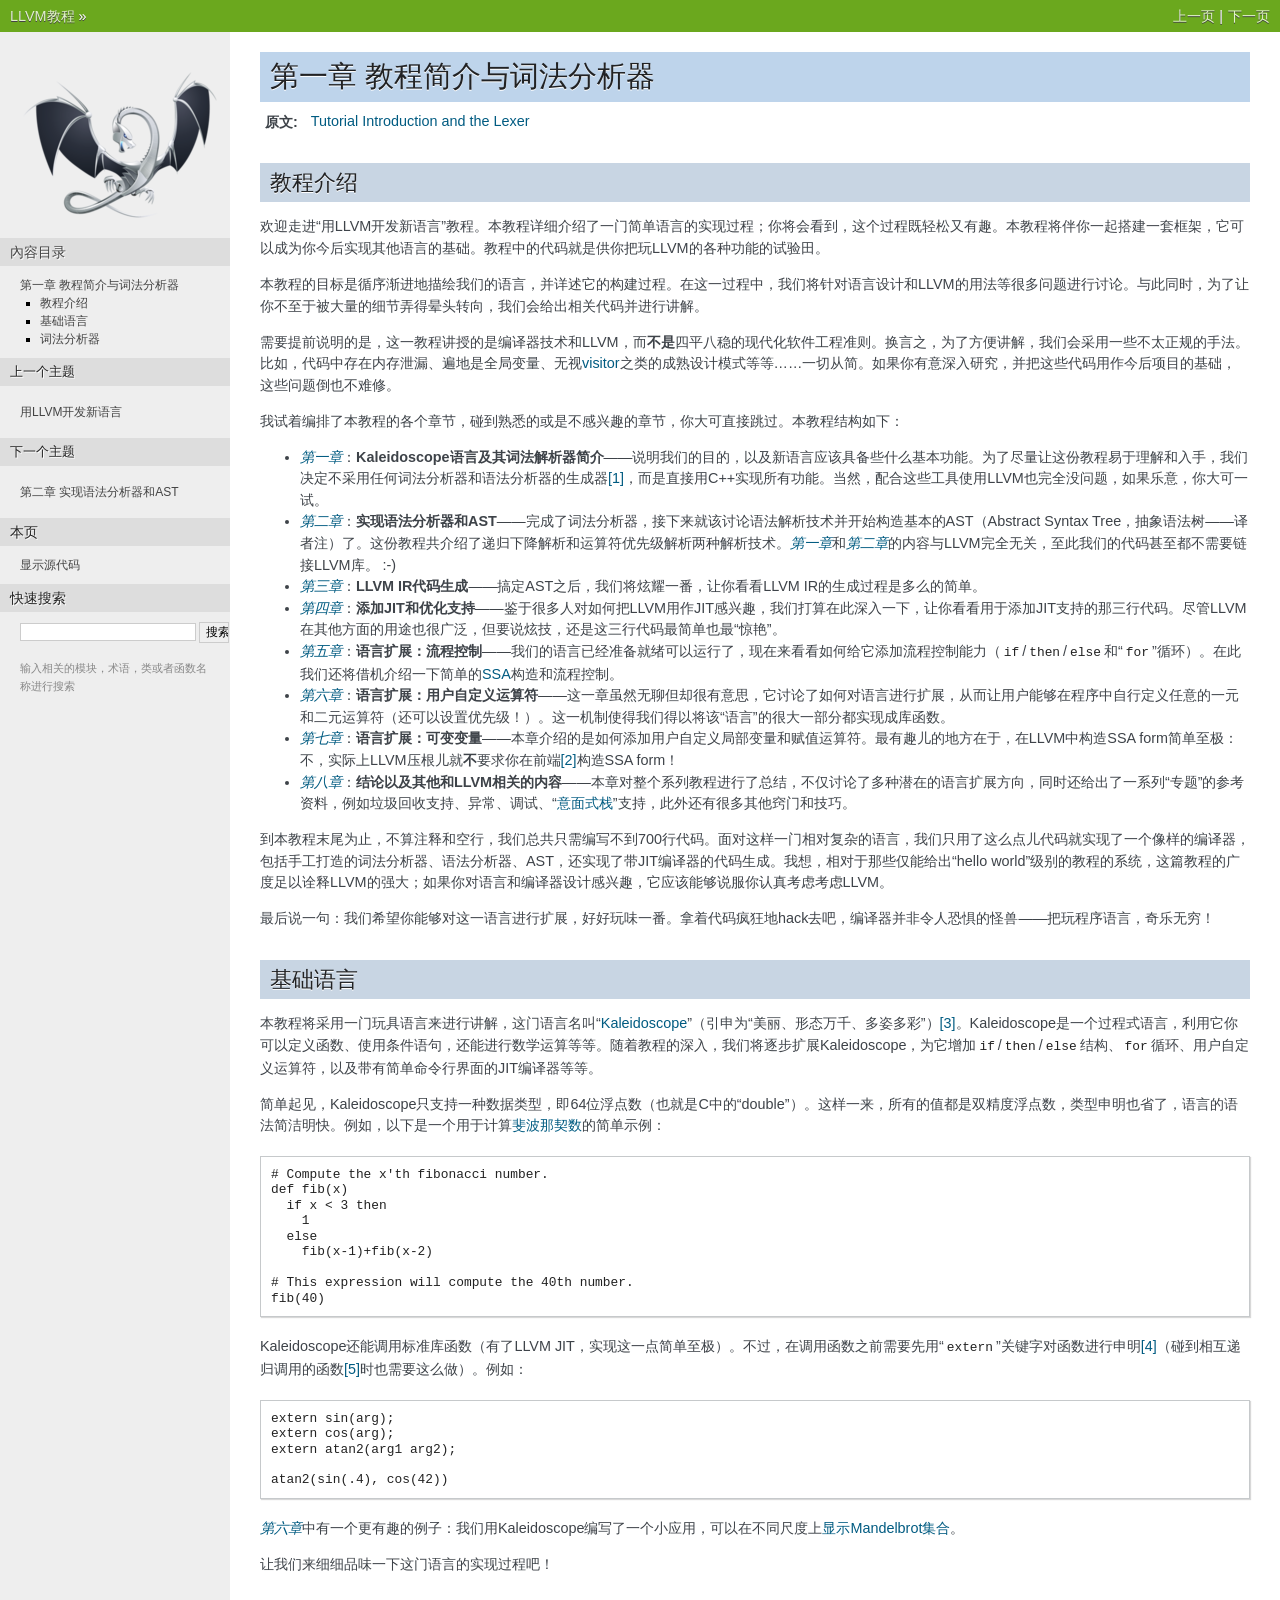
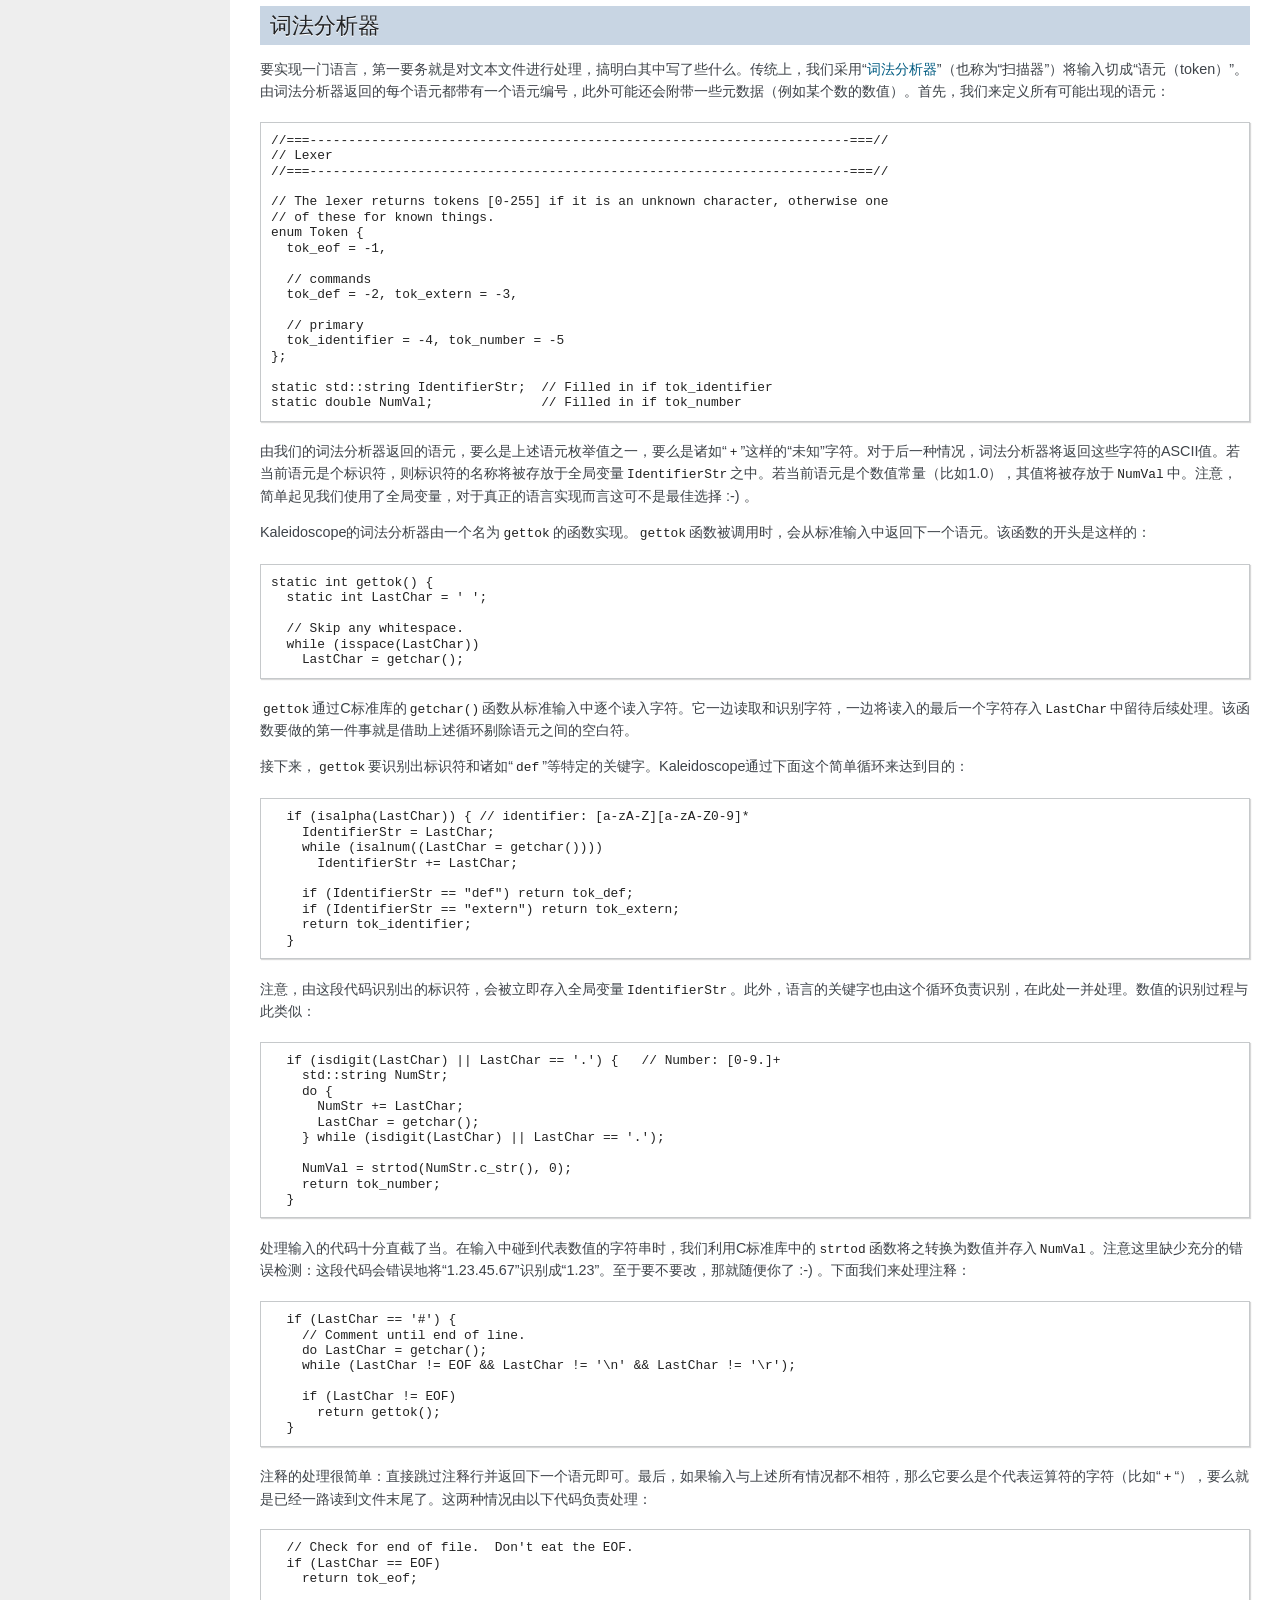
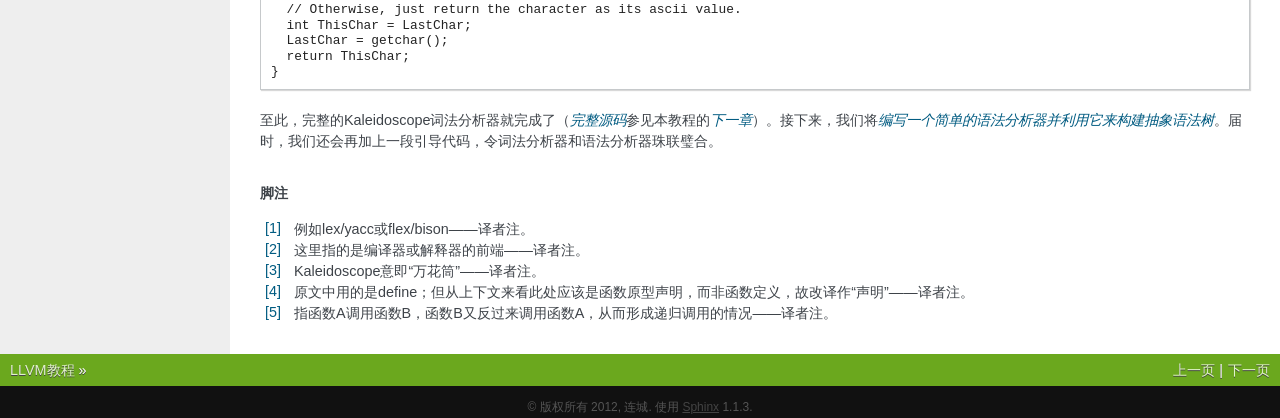
==== commit a1dcfb48: "第二章前三节修订" ====
--- a/chapter-1.html
+++ b/chapter-1.html
@@ -11,6 +11,7 @@
     
     <link rel="stylesheet" href="_static/nature.css" type="text/css" />
     <link rel="stylesheet" href="_static/pygments.css" type="text/css" />
+    <link rel="stylesheet" href="_static/style.css" type="text/css" />
     
     <script type="text/javascript">
       var DOCUMENTATION_OPTIONS = {
--- a/_static/style.css
+++ b/_static/style.css
@@ -0,0 +1,4 @@
+tt {
+    background-color: inherit;
+    padding: 0 3px 0 3px;
+}
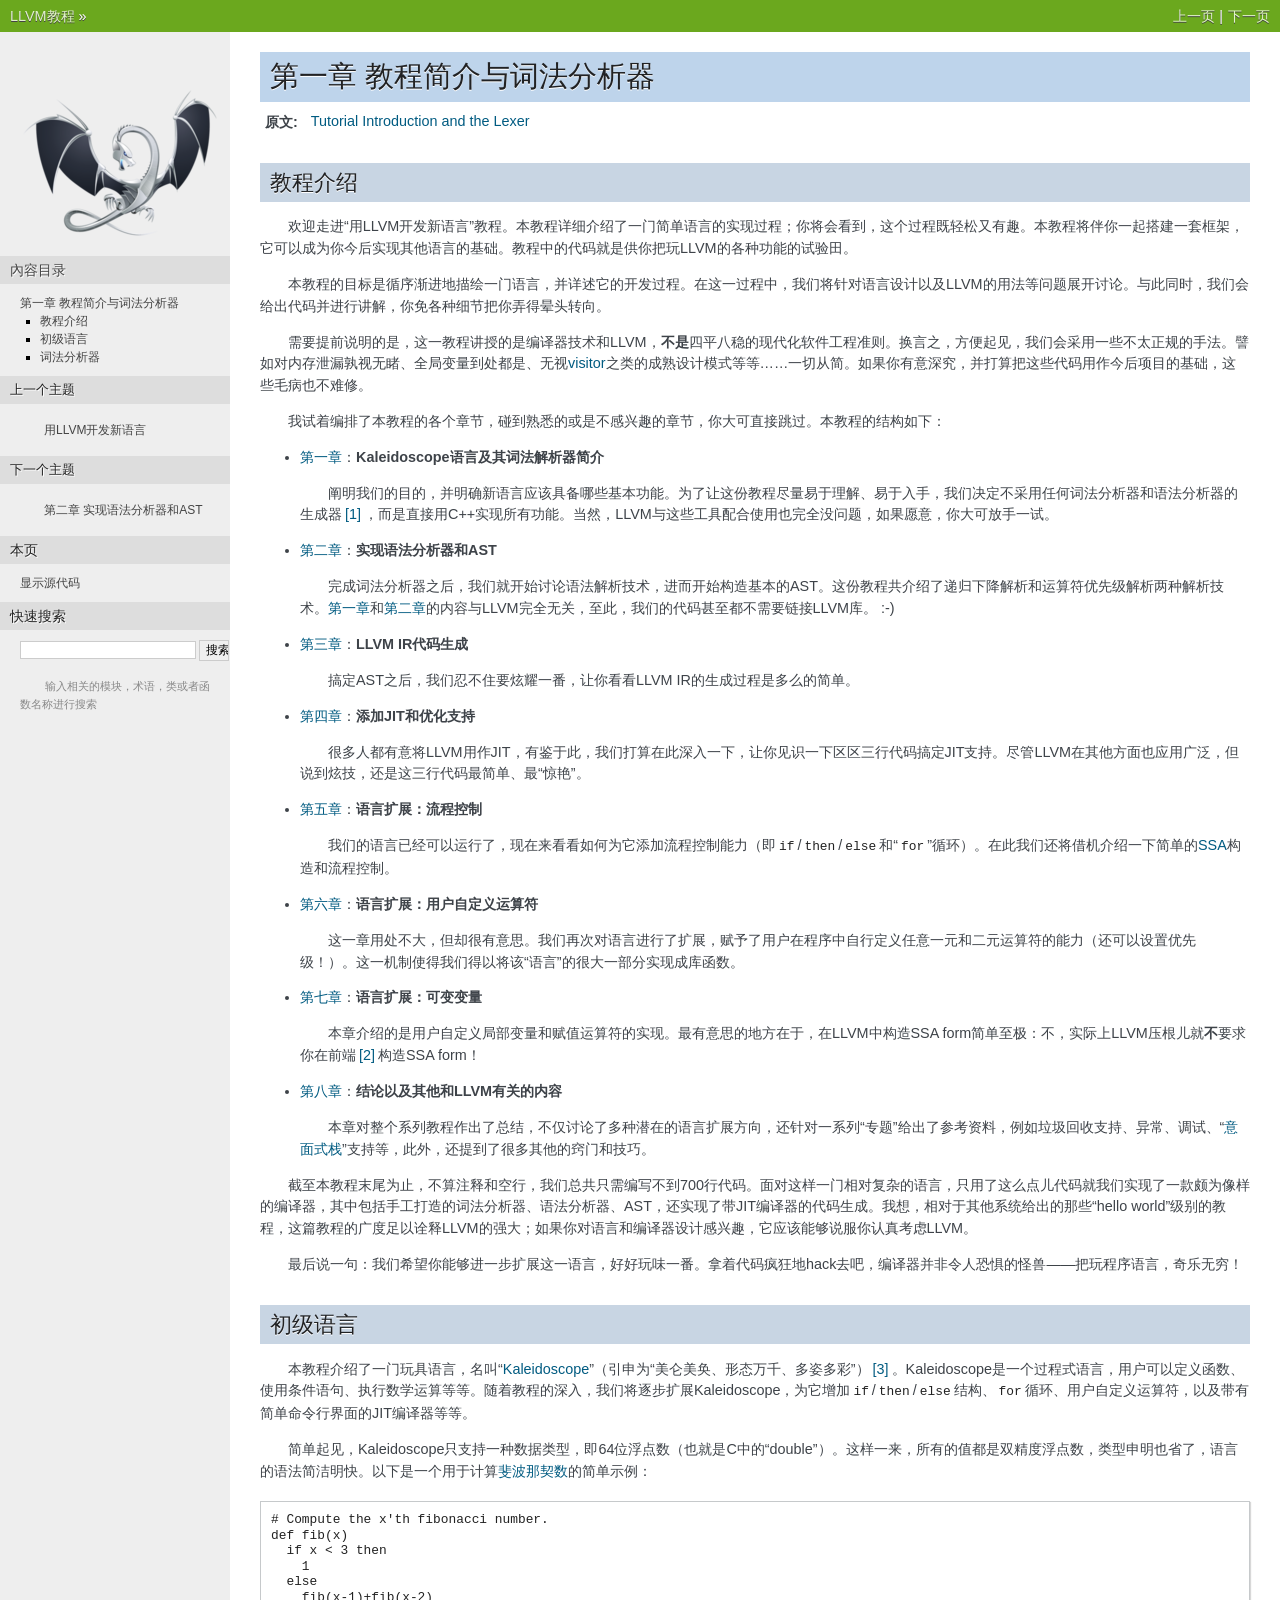
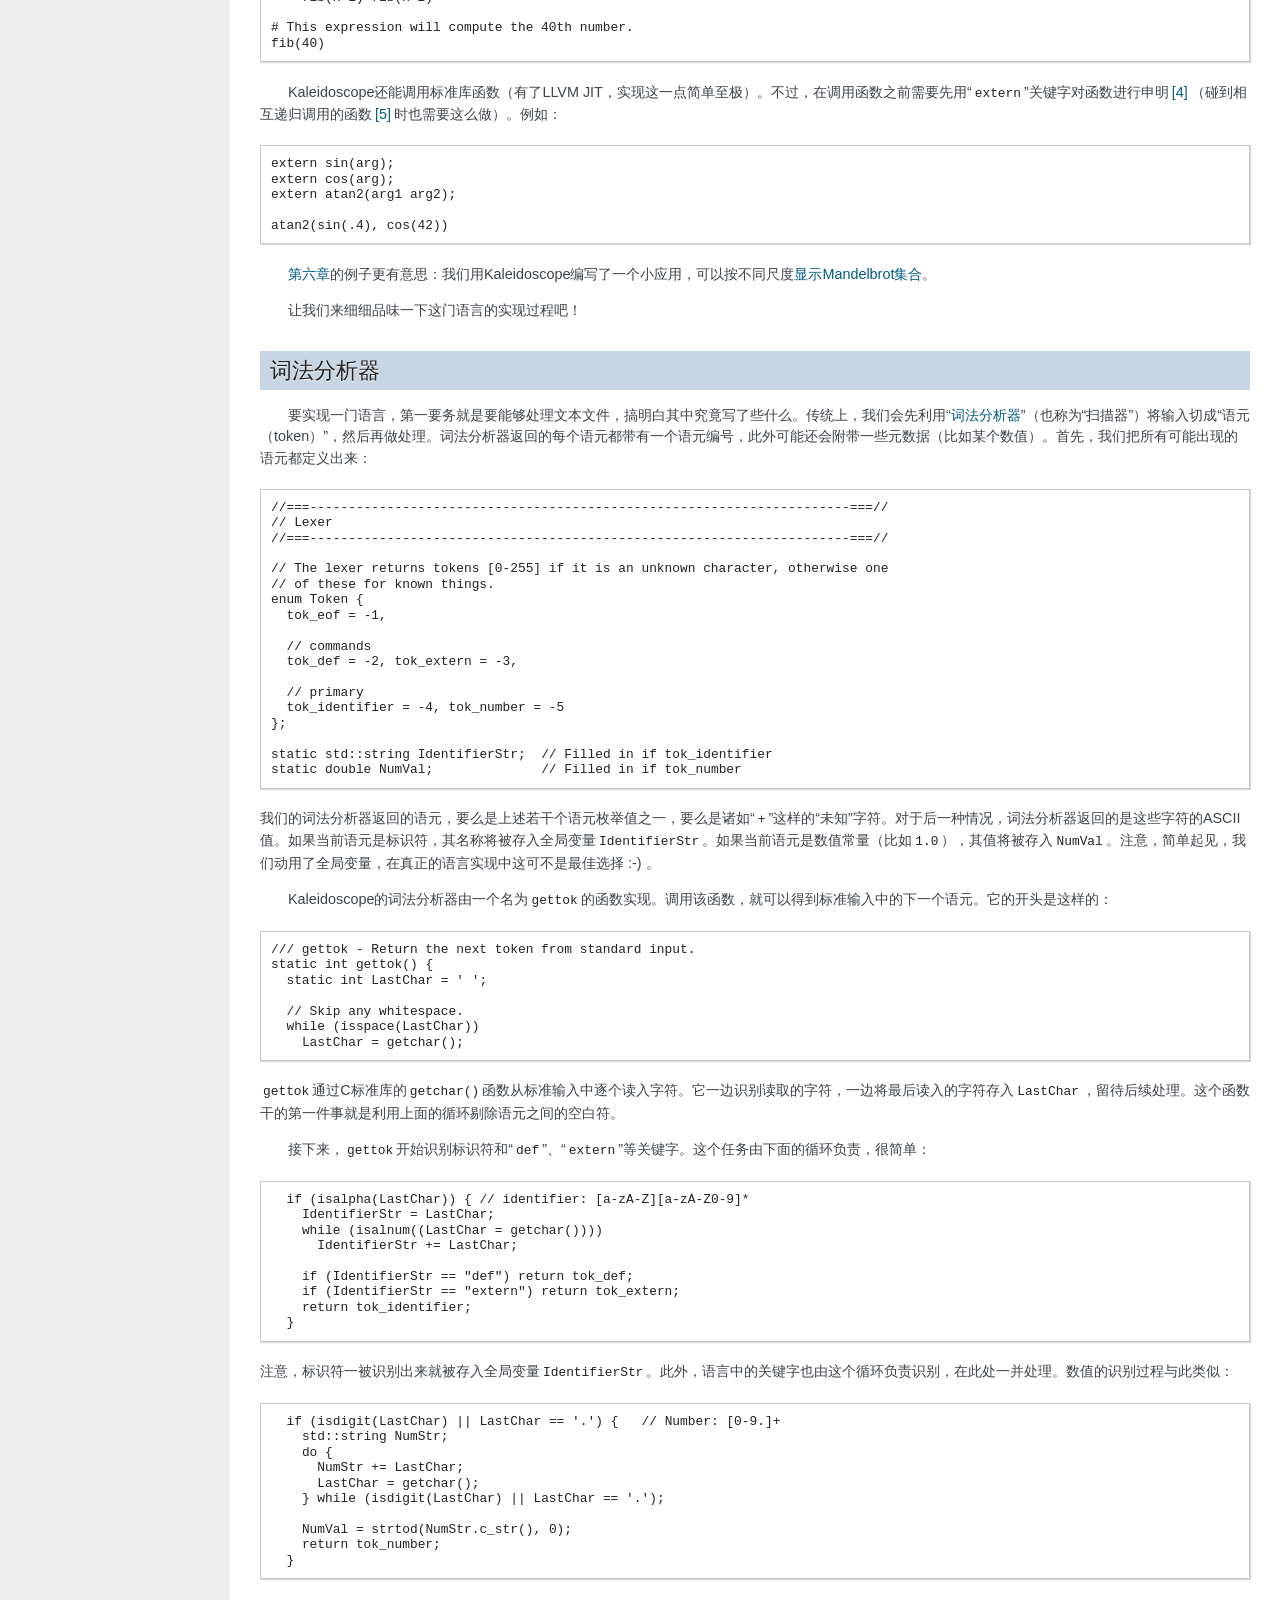
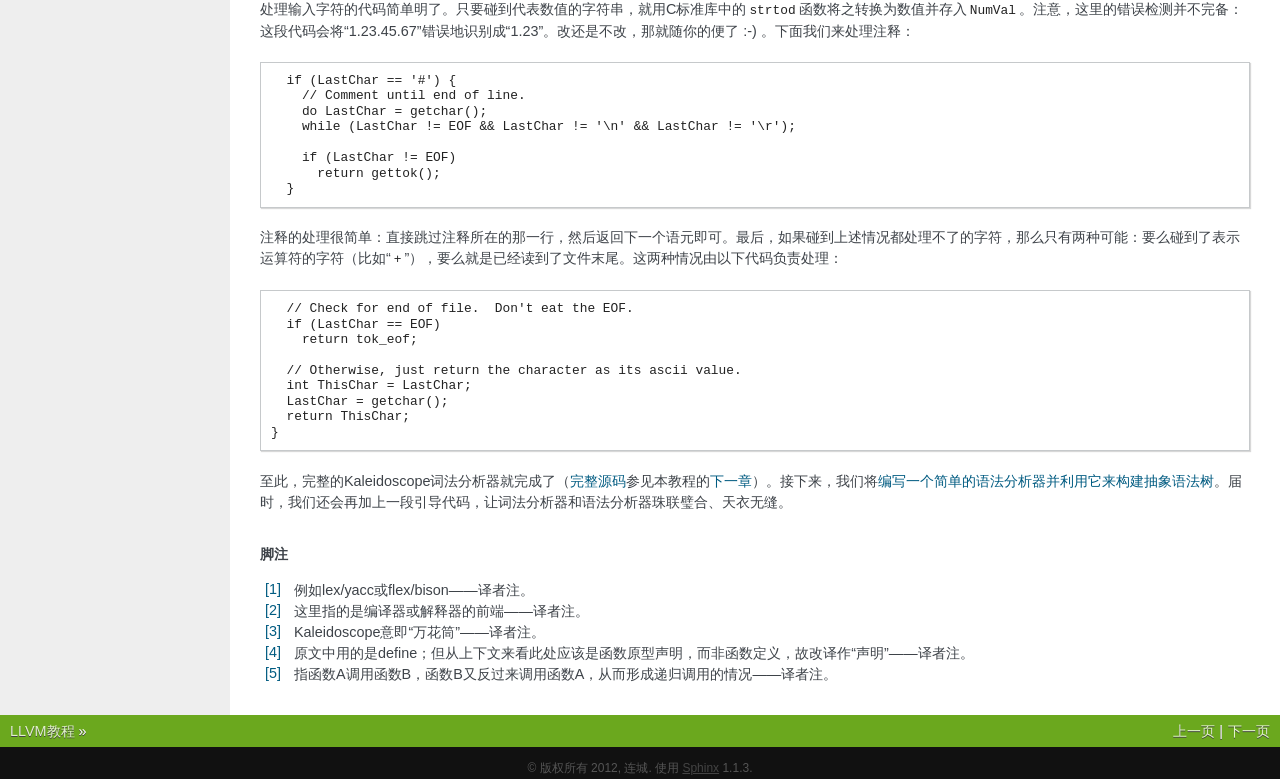
==== commit 3ae5dae9: "第一章二次修订完成" ====
--- a/chapter-1.html
+++ b/chapter-1.html
@@ -62,26 +62,44 @@
 <div class="section" id="id2">
 <h2>教程介绍<a class="headerlink" href="#id2" title="永久链接至标题">¶</a></h2>
 <p>欢迎走进“用LLVM开发新语言”教程。本教程详细介绍了一门简单语言的实现过程；你将会看到，这个过程既轻松又有趣。本教程将伴你一起搭建一套框架，它可以成为你今后实现其他语言的基础。教程中的代码就是供你把玩LLVM的各种功能的试验田。</p>
-<p>本教程的目标是循序渐进地描绘我们的语言，并详述它的构建过程。在这一过程中，我们将针对语言设计和LLVM的用法等很多问题进行讨论。与此同时，为了让你不至于被大量的细节弄得晕头转向，我们会给出相关代码并进行讲解。</p>
-<p>需要提前说明的是，这一教程讲授的是编译器技术和LLVM，而<strong>不是</strong>四平八稳的现代化软件工程准则。换言之，为了方便讲解，我们会采用一些不太正规的手法。比如，代码中存在内存泄漏、遍地是全局变量、无视<a class="reference external" href="http://en.wikipedia.org/wiki/Visitor_pattern">visitor</a>之类的成熟设计模式等等……一切从简。如果你有意深入研究，并把这些代码用作今后项目的基础，这些问题倒也不难修。</p>
-<p>我试着编排了本教程的各个章节，碰到熟悉的或是不感兴趣的章节，你大可直接跳过。本教程结构如下：</p>
-<ul class="simple">
-<li><a class="reference internal" href=""><em>第一章</em></a>：<strong>Kaleidoscope语言及其词法解析器简介</strong>——说明我们的目的，以及新语言应该具备些什么基本功能。为了尽量让这份教程易于理解和入手，我们决定不采用任何词法分析器和语法分析器的生成器<a class="footnote-reference" href="#id17" id="id4">[1]</a>，而是直接用C++实现所有功能。当然，配合这些工具使用LLVM也完全没问题，如果乐意，你大可一试。</li>
-<li><a class="reference internal" href="chapter-2.html"><em>第二章</em></a>：<strong>实现语法分析器和AST</strong>——完成了词法分析器，接下来就该讨论语法解析技术并开始构造基本的AST（Abstract Syntax Tree，抽象语法树——译者注）了。这份教程共介绍了递归下降解析和运算符优先级解析两种解析技术。<a class="reference internal" href=""><em>第一章</em></a>和<a class="reference internal" href="chapter-2.html"><em>第二章</em></a>的内容与LLVM完全无关，至此我们的代码甚至都不需要链接LLVM库。 :-)</li>
-<li><a class="reference internal" href="chapter-3.html"><em>第三章</em></a>：<strong>LLVM IR代码生成</strong>——搞定AST之后，我们将炫耀一番，让你看看LLVM IR的生成过程是多么的简单。</li>
-<li><a class="reference internal" href="chapter-4.html"><em>第四章</em></a>：<strong>添加JIT和优化支持</strong>——鉴于很多人对如何把LLVM用作JIT感兴趣，我们打算在此深入一下，让你看看用于添加JIT支持的那三行代码。尽管LLVM在其他方面的用途也很广泛，但要说炫技，还是这三行代码最简单也最“惊艳”。</li>
-<li><a class="reference internal" href="chapter-5.html"><em>第五章</em></a>：<strong>语言扩展：流程控制</strong>——我们的语言已经准备就绪可以运行了，现在来看看如何给它添加流程控制能力（<tt class="docutils literal"><span class="pre">if</span></tt>/<tt class="docutils literal"><span class="pre">then</span></tt>/<tt class="docutils literal"><span class="pre">else</span></tt>和“<tt class="docutils literal"><span class="pre">for</span></tt>”循环）。在此我们还将借机介绍一下简单的<a class="reference external" href="http://en.wikipedia.org/wiki/Static_single_assignment_form">SSA</a>构造和流程控制。</li>
-<li><a class="reference internal" href="chapter-6.html"><em>第六章</em></a>：<strong>语言扩展：用户自定义运算符</strong>——这一章虽然无聊但却很有意思，它讨论了如何对语言进行扩展，从而让用户能够在程序中自行定义任意的一元和二元运算符（还可以设置优先级！）。这一机制使得我们得以将该“语言”的很大一部分都实现成库函数。</li>
-<li><a class="reference internal" href="chapter-7.html"><em>第七章</em></a>：<strong>语言扩展：可变变量</strong>——本章介绍的是如何添加用户自定义局部变量和赋值运算符。最有趣儿的地方在于，在LLVM中构造SSA form简单至极：不，实际上LLVM压根儿就<strong>不</strong>要求你在前端<a class="footnote-reference" href="#id18" id="id5">[2]</a>构造SSA form！</li>
-<li><a class="reference internal" href="chapter-8.html"><em>第八章</em></a>：<strong>结论以及其他和LLVM相关的内容</strong>——本章对整个系列教程进行了总结，不仅讨论了多种潜在的语言扩展方向，同时还给出了一系列“专题”的参考资料，例如垃圾回收支持、异常、调试、“<a class="reference external" href="http://en.wikipedia.org/wiki/Spaghetti_stack">意面式栈</a>”支持，此外还有很多其他窍门和技巧。</li>
+<p>本教程的目标是循序渐进地描绘一门语言，并详述它的开发过程。在这一过程中，我们将针对语言设计以及LLVM的用法等问题展开讨论。与此同时，我们会给出代码并进行讲解，你免各种细节把你弄得晕头转向。</p>
+<p>需要提前说明的是，这一教程讲授的是编译器技术和LLVM，<strong>不是</strong>四平八稳的现代化软件工程准则。换言之，方便起见，我们会采用一些不太正规的手法。譬如对内存泄漏孰视无睹、全局变量到处都是、无视<a class="reference external" href="http://en.wikipedia.org/wiki/Visitor_pattern">visitor</a>之类的成熟设计模式等等……一切从简。如果你有意深究，并打算把这些代码用作今后项目的基础，这些毛病也不难修。</p>
+<div class="compound">
+<p class="compound-first">我试着编排了本教程的各个章节，碰到熟悉的或是不感兴趣的章节，你大可直接跳过。本教程的结构如下：</p>
+<ul class="compound-last">
+<li><p class="first"><a class="reference internal" href=""><em>第一章</em></a>：<strong>Kaleidoscope语言及其词法解析器简介</strong></p>
+<p>阐明我们的目的，并明确新语言应该具备哪些基本功能。为了让这份教程尽量易于理解、易于入手，我们决定不采用任何词法分析器和语法分析器的生成器<a class="footnote-reference" href="#id16" id="id4">[1]</a>，而是直接用C++实现所有功能。当然，LLVM与这些工具配合使用也完全没问题，如果愿意，你大可放手一试。</p>
+</li>
+<li><p class="first"><a class="reference internal" href="chapter-2.html"><em>第二章</em></a>：<strong>实现语法分析器和AST</strong></p>
+<p>完成词法分析器之后，我们就开始讨论语法解析技术，进而开始构造基本的AST。这份教程共介绍了递归下降解析和运算符优先级解析两种解析技术。<a class="reference internal" href=""><em>第一章</em></a>和<a class="reference internal" href="chapter-2.html"><em>第二章</em></a>的内容与LLVM完全无关，至此，我们的代码甚至都不需要链接LLVM库。 :-)</p>
+</li>
+<li><p class="first"><a class="reference internal" href="chapter-3.html"><em>第三章</em></a>：<strong>LLVM IR代码生成</strong></p>
+<p>搞定AST之后，我们忍不住要炫耀一番，让你看看LLVM IR的生成过程是多么的简单。</p>
+</li>
+<li><p class="first"><a class="reference internal" href="chapter-4.html"><em>第四章</em></a>：<strong>添加JIT和优化支持</strong></p>
+<p>很多人都有意将LLVM用作JIT，有鉴于此，我们打算在此深入一下，让你见识一下区区三行代码搞定JIT支持。尽管LLVM在其他方面也应用广泛，但说到炫技，还是这三行代码最简单、最“惊艳”。</p>
+</li>
+<li><p class="first"><a class="reference internal" href="chapter-5.html"><em>第五章</em></a>：<strong>语言扩展：流程控制</strong></p>
+<p>我们的语言已经可以运行了，现在来看看如何为它添加流程控制能力（即<tt class="docutils literal"><span class="pre">if</span></tt>/<tt class="docutils literal"><span class="pre">then</span></tt>/<tt class="docutils literal"><span class="pre">else</span></tt>和“<tt class="docutils literal"><span class="pre">for</span></tt>”循环）。在此我们还将借机介绍一下简单的<a class="reference external" href="http://en.wikipedia.org/wiki/Static_single_assignment_form">SSA</a>构造和流程控制。</p>
+</li>
+<li><p class="first"><a class="reference internal" href="chapter-6.html"><em>第六章</em></a>：<strong>语言扩展：用户自定义运算符</strong></p>
+<p>这一章用处不大，但却很有意思。我们再次对语言进行了扩展，赋予了用户在程序中自行定义任意一元和二元运算符的能力（还可以设置优先级！）。这一机制使得我们得以将该“语言”的很大一部分实现成库函数。</p>
+</li>
+<li><p class="first"><a class="reference internal" href="chapter-7.html"><em>第七章</em></a>：<strong>语言扩展：可变变量</strong></p>
+<p>本章介绍的是用户自定义局部变量和赋值运算符的实现。最有意思的地方在于，在LLVM中构造SSA form简单至极：不，实际上LLVM压根儿就<strong>不</strong>要求你在前端<a class="footnote-reference" href="#id17" id="id5">[2]</a>构造SSA form！</p>
+</li>
+<li><p class="first"><a class="reference internal" href="chapter-8.html"><em>第八章</em></a>：<strong>结论以及其他和LLVM有关的内容</strong></p>
+<p>本章对整个系列教程作出了总结，不仅讨论了多种潜在的语言扩展方向，还针对一系列“专题”给出了参考资料，例如垃圾回收支持、异常、调试、“<a class="reference external" href="http://en.wikipedia.org/wiki/Spaghetti_stack">意面式栈</a>”支持等，此外，还提到了很多其他的窍门和技巧。</p>
+</li>
 </ul>
-<p>到本教程末尾为止，不算注释和空行，我们总共只需编写不到700行代码。面对这样一门相对复杂的语言，我们只用了这么点儿代码就实现了一个像样的编译器，包括手工打造的词法分析器、语法分析器、AST，还实现了带JIT编译器的代码生成。我想，相对于那些仅能给出“hello world”级别的教程的系统，这篇教程的广度足以诠释LLVM的强大；如果你对语言和编译器设计感兴趣，它应该能够说服你认真考虑考虑LLVM。</p>
-<p>最后说一句：我们希望你能够对这一语言进行扩展，好好玩味一番。拿着代码疯狂地hack去吧，编译器并非令人恐惧的怪兽——把玩程序语言，奇乐无穷！</p>
+</div>
+<p>截至本教程末尾为止，不算注释和空行，我们总共只需编写不到700行代码。面对这样一门相对复杂的语言，只用了这么点儿代码就我们实现了一款颇为像样的编译器，其中包括手工打造的词法分析器、语法分析器、AST，还实现了带JIT编译器的代码生成。我想，相对于其他系统给出的那些“hello world”级别的教程，这篇教程的广度足以诠释LLVM的强大；如果你对语言和编译器设计感兴趣，它应该能够说服你认真考虑LLVM。</p>
+<p>最后说一句：我们希望你能够进一步扩展这一语言，好好玩味一番。拿着代码疯狂地hack去吧，编译器并非令人恐惧的怪兽——把玩程序语言，奇乐无穷！</p>
 </div>
 <div class="section" id="id8">
-<h2>基础语言<a class="headerlink" href="#id8" title="永久链接至标题">¶</a></h2>
-<p>本教程将采用一门玩具语言来进行讲解，这门语言名叫“<a class="reference external" href="http://en.wikipedia.org/wiki/Kaleidoscope">Kaleidoscope</a>”（引申为“美丽、形态万千、多姿多彩”）<a class="footnote-reference" href="#id19" id="id9">[3]</a>。Kaleidoscope是一个过程式语言，利用它你可以定义函数、使用条件语句，还能进行数学运算等等。随着教程的深入，我们将逐步扩展Kaleidoscope，为它增加<tt class="docutils literal"><span class="pre">if</span></tt>/<tt class="docutils literal"><span class="pre">then</span></tt>/<tt class="docutils literal"><span class="pre">else</span></tt>结构、<tt class="docutils literal"><span class="pre">for</span></tt>循环、用户自定义运算符，以及带有简单命令行界面的JIT编译器等等。</p>
-<p>简单起见，Kaleidoscope只支持一种数据类型，即64位浮点数（也就是C中的“double”）。这样一来，所有的值都是双精度浮点数，类型申明也省了，语言的语法简洁明快。例如，以下是一个用于计算<a class="reference external" href="http://en.wikipedia.org/wiki/Fibonacci_number">斐波那契数</a>的简单示例：</p>
+<h2>初级语言<a class="headerlink" href="#id8" title="永久链接至标题">¶</a></h2>
+<p>本教程介绍了一门玩具语言，名叫“<a class="reference external" href="http://en.wikipedia.org/wiki/Kaleidoscope">Kaleidoscope</a>”（引申为“美仑美奂、形态万千、多姿多彩”）<a class="footnote-reference" href="#id18" id="id9">[3]</a>。Kaleidoscope是一个过程式语言，用户可以定义函数、使用条件语句、执行数学运算等等。随着教程的深入，我们将逐步扩展Kaleidoscope，为它增加<tt class="docutils literal"><span class="pre">if</span></tt>/<tt class="docutils literal"><span class="pre">then</span></tt>/<tt class="docutils literal"><span class="pre">else</span></tt>结构、<tt class="docutils literal"><span class="pre">for</span></tt>循环、用户自定义运算符，以及带有简单命令行界面的JIT编译器等等。</p>
+<p>简单起见，Kaleidoscope只支持一种数据类型，即64位浮点数（也就是C中的“double”）。这样一来，所有的值都是双精度浮点数，类型申明也省了，语言的语法简洁明快。以下是一个用于计算<a class="reference external" href="http://en.wikipedia.org/wiki/Fibonacci_number">斐波那契数</a>的简单示例：</p>
 <div class="highlight-python"><pre># Compute the x'th fibonacci number.
 def fib(x)
   if x &lt; 3 then
@@ -93,7 +111,7 @@
 fib(40)
 </pre>
 </div>
-<p>Kaleidoscope还能调用标准库函数（有了LLVM JIT，实现这一点简单至极）。不过，在调用函数之前需要先用“<tt class="docutils literal"><span class="pre">extern</span></tt>”关键字对函数进行申明<a class="footnote-reference" href="#id20" id="id12">[4]</a>（碰到相互递归调用的函数<a class="footnote-reference" href="#id21" id="id13">[5]</a>时也需要这么做）。例如：</p>
+<p>Kaleidoscope还能调用标准库函数（有了LLVM JIT，实现这一点简单至极）。不过，在调用函数之前需要先用“<tt class="docutils literal"><span class="pre">extern</span></tt>”关键字对函数进行申明<a class="footnote-reference" href="#id19" id="id12">[4]</a>（碰到相互递归调用的函数<a class="footnote-reference" href="#id20" id="id13">[5]</a>时也需要这么做）。例如：</p>
 <div class="highlight-python"><pre>extern sin(arg);
 extern cos(arg);
 extern atan2(arg1 arg2);
@@ -101,13 +119,14 @@
 atan2(sin(.4), cos(42))
 </pre>
 </div>
-<p><a class="reference internal" href="chapter-6.html"><em>第六章</em></a>中有一个更有趣的例子：我们用Kaleidoscope编写了一个小应用，可以在不同尺度上<a class="reference external" href="http://llvm.org/docs/tutorial/LangImpl6.html#example">显示Mandelbrot集合</a>。</p>
+<p><a class="reference internal" href="chapter-6.html"><em>第六章</em></a>的例子更有意思：我们用Kaleidoscope编写了一个小应用，可以按不同尺度<a class="reference internal" href="chapter-6.html#kicking-the-tires"><em>显示Mandelbrot集合</em></a>。</p>
 <p>让我们来细细品味一下这门语言的实现过程吧！</p>
 </div>
-<div class="section" id="id15">
-<h2>词法分析器<a class="headerlink" href="#id15" title="永久链接至标题">¶</a></h2>
-<p>要实现一门语言，第一要务就是对文本文件进行处理，搞明白其中写了些什么。传统上，我们采用“<a class="reference external" href="http://en.wikipedia.org/wiki/Lexical_analysis">词法分析器</a>”（也称为“扫描器”）将输入切成“语元（token）”。由词法分析器返回的每个语元都带有一个语元编号，此外可能还会附带一些元数据（例如某个数的数值）。首先，我们来定义所有可能出现的语元：</p>
-<div class="highlight-cpp"><div class="highlight"><pre><span class="c1">//===----------------------------------------------------------------------===//</span>
+<div class="section" id="id14">
+<h2>词法分析器<a class="headerlink" href="#id14" title="永久链接至标题">¶</a></h2>
+<div class="compound">
+<p class="compound-first">要实现一门语言，第一要务就是要能够处理文本文件，搞明白其中究竟写了些什么。传统上，我们会先利用“<a class="reference external" href="http://en.wikipedia.org/wiki/Lexical_analysis">词法分析器</a>”（也称为“扫描器”）将输入切成“语元（token）”，然后再做处理。词法分析器返回的每个语元都带有一个语元编号，此外可能还会附带一些元数据（比如某个数值）。首先，我们把所有可能出现的语元都定义出来：</p>
+<div class="compound-middle highlight-cpp"><div class="highlight"><pre><span class="c1">//===----------------------------------------------------------------------===//</span>
 <span class="c1">// Lexer</span>
 <span class="c1">//===----------------------------------------------------------------------===//</span>
 
@@ -127,9 +146,12 @@
 <span class="k">static</span> <span class="kt">double</span> <span class="n">NumVal</span><span class="p">;</span>              <span class="c1">// Filled in if tok_number</span>
 </pre></div>
 </div>
-<p>由我们的词法分析器返回的语元，要么是上述语元枚举值之一，要么是诸如“<tt class="docutils literal"><span class="pre">+</span></tt>”这样的“未知”字符。对于后一种情况，词法分析器将返回这些字符的ASCII值。若当前语元是个标识符，则标识符的名称将被存放于全局变量<tt class="docutils literal"><span class="pre">IdentifierStr</span></tt>之中。若当前语元是个数值常量（比如1.0），其值将被存放于<tt class="docutils literal"><span class="pre">NumVal</span></tt>中。注意，简单起见我们使用了全局变量，对于真正的语言实现而言这可不是最佳选择 :-) 。</p>
-<p>Kaleidoscope的词法分析器由一个名为<tt class="docutils literal"><span class="pre">gettok</span></tt>的函数实现。<tt class="docutils literal"><span class="pre">gettok</span></tt>函数被调用时，会从标准输入中返回下一个语元。该函数的开头是这样的：</p>
-<div class="highlight-cpp"><div class="highlight"><pre><span class="k">static</span> <span class="kt">int</span> <span class="n">gettok</span><span class="p">()</span> <span class="p">{</span>
+<p class="compound-last">我们的词法分析器返回的语元，要么是上述若干个语元枚举值之一，要么是诸如“<tt class="docutils literal"><span class="pre">+</span></tt>”这样的“未知”字符。对于后一种情况，词法分析器返回的是这些字符的ASCII值。如果当前语元是标识符，其名称将被存入全局变量<tt class="docutils literal"><span class="pre">IdentifierStr</span></tt>。如果当前语元是数值常量（比如<tt class="docutils literal"><span class="pre">1.0</span></tt>），其值将被存入<tt class="docutils literal"><span class="pre">NumVal</span></tt>。注意，简单起见，我们动用了全局变量，在真正的语言实现中这可不是最佳选择 :-) 。</p>
+</div>
+<div class="compound">
+<p class="compound-first">Kaleidoscope的词法分析器由一个名为<tt class="docutils literal"><span class="pre">gettok</span></tt>的函数实现。调用该函数，就可以得到标准输入中的下一个语元。它的开头是这样的：</p>
+<div class="compound-middle highlight-cpp"><div class="highlight"><pre><span class="c1">/// gettok - Return the next token from standard input.</span>
+<span class="k">static</span> <span class="kt">int</span> <span class="n">gettok</span><span class="p">()</span> <span class="p">{</span>
   <span class="k">static</span> <span class="kt">int</span> <span class="n">LastChar</span> <span class="o">=</span> <span class="sc">&#39; &#39;</span><span class="p">;</span>
 
   <span class="c1">// Skip any whitespace.</span>
@@ -137,9 +159,11 @@
     <span class="n">LastChar</span> <span class="o">=</span> <span class="n">getchar</span><span class="p">();</span>
 </pre></div>
 </div>
-<p><tt class="docutils literal"><span class="pre">gettok</span></tt>通过C标准库的<tt class="docutils literal"><span class="pre">getchar()</span></tt>函数从标准输入中逐个读入字符。它一边读取和识别字符，一边将读入的最后一个字符存入<tt class="docutils literal"><span class="pre">LastChar</span></tt>中留待后续处理。该函数要做的第一件事就是借助上述循环剔除语元之间的空白符。</p>
-<p>接下来，<tt class="docutils literal"><span class="pre">gettok</span></tt>要识别出标识符和诸如“<tt class="docutils literal"><span class="pre">def</span></tt>”等特定的关键字。Kaleidoscope通过下面这个简单循环来达到目的：</p>
-<div class="highlight-cpp"><div class="highlight"><pre>  <span class="k">if</span> <span class="p">(</span><span class="n">isalpha</span><span class="p">(</span><span class="n">LastChar</span><span class="p">))</span> <span class="p">{</span> <span class="c1">// identifier: [a-zA-Z][a-zA-Z0-9]*</span>
+<p class="compound-last"><tt class="docutils literal"><span class="pre">gettok</span></tt>通过C标准库的<tt class="docutils literal"><span class="pre">getchar()</span></tt>函数从标准输入中逐个读入字符。它一边识别读取的字符，一边将最后读入的字符存入<tt class="docutils literal"><span class="pre">LastChar</span></tt>，留待后续处理。这个函数干的第一件事就是利用上面的循环剔除语元之间的空白符。</p>
+</div>
+<div class="compound">
+<p class="compound-first">接下来，<tt class="docutils literal"><span class="pre">gettok</span></tt>开始识别标识符和“<tt class="docutils literal"><span class="pre">def</span></tt>”、“<tt class="docutils literal"><span class="pre">extern</span></tt>”等关键字。这个任务由下面的循环负责，很简单：</p>
+<div class="compound-middle highlight-cpp"><div class="highlight"><pre>  <span class="k">if</span> <span class="p">(</span><span class="n">isalpha</span><span class="p">(</span><span class="n">LastChar</span><span class="p">))</span> <span class="p">{</span> <span class="c1">// identifier: [a-zA-Z][a-zA-Z0-9]*</span>
     <span class="n">IdentifierStr</span> <span class="o">=</span> <span class="n">LastChar</span><span class="p">;</span>
     <span class="k">while</span> <span class="p">(</span><span class="n">isalnum</span><span class="p">((</span><span class="n">LastChar</span> <span class="o">=</span> <span class="n">getchar</span><span class="p">())))</span>
       <span class="n">IdentifierStr</span> <span class="o">+=</span> <span class="n">LastChar</span><span class="p">;</span>
@@ -150,8 +174,8 @@
   <span class="p">}</span>
 </pre></div>
 </div>
-<p>注意，由这段代码识别出的标识符，会被立即存入全局变量<tt class="docutils literal"><span class="pre">IdentifierStr</span></tt>。此外，语言的关键字也由这个循环负责识别，在此处一并处理。数值的识别过程与此类似：</p>
-<div class="highlight-cpp"><div class="highlight"><pre>  <span class="k">if</span> <span class="p">(</span><span class="n">isdigit</span><span class="p">(</span><span class="n">LastChar</span><span class="p">)</span> <span class="o">||</span> <span class="n">LastChar</span> <span class="o">==</span> <span class="sc">&#39;.&#39;</span><span class="p">)</span> <span class="p">{</span>   <span class="c1">// Number: [0-9.]+</span>
+<p class="compound-middle">注意，标识符一被识别出来就被存入全局变量<tt class="docutils literal"><span class="pre">IdentifierStr</span></tt>。此外，语言中的关键字也由这个循环负责识别，在此处一并处理。数值的识别过程与此类似：</p>
+<div class="compound-middle highlight-cpp"><div class="highlight"><pre>  <span class="k">if</span> <span class="p">(</span><span class="n">isdigit</span><span class="p">(</span><span class="n">LastChar</span><span class="p">)</span> <span class="o">||</span> <span class="n">LastChar</span> <span class="o">==</span> <span class="sc">&#39;.&#39;</span><span class="p">)</span> <span class="p">{</span>   <span class="c1">// Number: [0-9.]+</span>
     <span class="n">std</span><span class="o">::</span><span class="n">string</span> <span class="n">NumStr</span><span class="p">;</span>
     <span class="k">do</span> <span class="p">{</span>
       <span class="n">NumStr</span> <span class="o">+=</span> <span class="n">LastChar</span><span class="p">;</span>
@@ -163,8 +187,8 @@
   <span class="p">}</span>
 </pre></div>
 </div>
-<p>处理输入的代码十分直截了当。在输入中碰到代表数值的字符串时，我们利用C标准库中的<tt class="docutils literal"><span class="pre">strtod</span></tt>函数将之转换为数值并存入<tt class="docutils literal"><span class="pre">NumVal</span></tt>。注意这里缺少充分的错误检测：这段代码会错误地将“1.23.45.67”识别成“1.23”。至于要不要改，那就随便你了 :-) 。下面我们来处理注释：</p>
-<div class="highlight-cpp"><div class="highlight"><pre>  <span class="k">if</span> <span class="p">(</span><span class="n">LastChar</span> <span class="o">==</span> <span class="sc">&#39;#&#39;</span><span class="p">)</span> <span class="p">{</span>
+<p class="compound-middle">处理输入字符的代码简单明了。只要碰到代表数值的字符串，就用C标准库中的<tt class="docutils literal"><span class="pre">strtod</span></tt>函数将之转换为数值并存入<tt class="docutils literal"><span class="pre">NumVal</span></tt>。注意，这里的错误检测并不完备：这段代码会将“1.23.45.67”错误地识别成“1.23”。改还是不改，那就随你的便了 :-) 。下面我们来处理注释：</p>
+<div class="compound-middle highlight-cpp"><div class="highlight"><pre>  <span class="k">if</span> <span class="p">(</span><span class="n">LastChar</span> <span class="o">==</span> <span class="sc">&#39;#&#39;</span><span class="p">)</span> <span class="p">{</span>
     <span class="c1">// Comment until end of line.</span>
     <span class="k">do</span> <span class="n">LastChar</span> <span class="o">=</span> <span class="n">getchar</span><span class="p">();</span>
     <span class="k">while</span> <span class="p">(</span><span class="n">LastChar</span> <span class="o">!=</span> <span class="n">EOF</span> <span class="o">&amp;&amp;</span> <span class="n">LastChar</span> <span class="o">!=</span> <span class="sc">&#39;\n&#39;</span> <span class="o">&amp;&amp;</span> <span class="n">LastChar</span> <span class="o">!=</span> <span class="sc">&#39;\r&#39;</span><span class="p">);</span>
@@ -174,8 +198,8 @@
   <span class="p">}</span>
 </pre></div>
 </div>
-<p>注释的处理很简单：直接跳过注释行并返回下一个语元即可。最后，如果输入与上述所有情况都不相符，那么它要么是个代表运算符的字符（比如“<tt class="docutils literal"><span class="pre">+</span></tt>“），要么就是已经一路读到文件末尾了。这两种情况由以下代码负责处理：</p>
-<div class="highlight-cpp"><div class="highlight"><pre>  <span class="c1">// Check for end of file.  Don&#39;t eat the EOF.</span>
+<p class="compound-middle">注释的处理很简单：直接跳过注释所在的那一行，然后返回下一个语元即可。最后，如果碰到上述情况都处理不了的字符，那么只有两种可能：要么碰到了表示运算符的字符（比如“<tt class="docutils literal"><span class="pre">+</span></tt>”），要么就是已经读到了文件末尾。这两种情况由以下代码负责处理：</p>
+<div class="compound-middle highlight-cpp"><div class="highlight"><pre>  <span class="c1">// Check for end of file.  Don&#39;t eat the EOF.</span>
   <span class="k">if</span> <span class="p">(</span><span class="n">LastChar</span> <span class="o">==</span> <span class="n">EOF</span><span class="p">)</span>
     <span class="k">return</span> <span class="n">tok_eof</span><span class="p">;</span>
 
@@ -186,33 +210,34 @@
 <span class="p">}</span>
 </pre></div>
 </div>
-<p>至此，完整的Kaleidoscope词法分析器就完成了（<a class="reference internal" href="chapter-2.html#chapter-2-full-code"><em>完整源码</em></a>参见本教程的<a class="reference internal" href="chapter-2.html"><em>下一章</em></a>）。接下来，我们将<a class="reference internal" href="chapter-2.html"><em>编写一个简单的语法分析器并利用它来构建抽象语法树</em></a>。届时，我们还会再加上一段引导代码，令词法分析器和语法分析器珠联璧合。</p>
+<p class="compound-last">至此，完整的Kaleidoscope词法分析器就完成了（<a class="reference internal" href="chapter-2.html#chapter-2-full-code"><em>完整源码</em></a>参见本教程的<a class="reference internal" href="chapter-2.html"><em>下一章</em></a>）。接下来，我们将<a class="reference internal" href="chapter-2.html"><em>编写一个简单的语法分析器并利用它来构建抽象语法树</em></a>。届时，我们还会再加上一段引导代码，让词法分析器和语法分析器珠联璧合、天衣无缝。</p>
+</div>
 <p class="rubric">脚注</p>
+<table class="docutils footnote" frame="void" id="id16" rules="none">
+<colgroup><col class="label" /><col /></colgroup>
+<tbody valign="top">
+<tr><td class="label"><a class="fn-backref" href="#id4">[1]</a></td><td>例如lex/yacc或flex/bison——译者注。</td></tr>
+</tbody>
+</table>
 <table class="docutils footnote" frame="void" id="id17" rules="none">
 <colgroup><col class="label" /><col /></colgroup>
 <tbody valign="top">
-<tr><td class="label"><a class="fn-backref" href="#id4">[1]</a></td><td>例如lex/yacc或flex/bison——译者注。</td></tr>
+<tr><td class="label"><a class="fn-backref" href="#id5">[2]</a></td><td>这里指的是编译器或解释器的前端——译者注。</td></tr>
 </tbody>
 </table>
 <table class="docutils footnote" frame="void" id="id18" rules="none">
 <colgroup><col class="label" /><col /></colgroup>
 <tbody valign="top">
-<tr><td class="label"><a class="fn-backref" href="#id5">[2]</a></td><td>这里指的是编译器或解释器的前端——译者注。</td></tr>
+<tr><td class="label"><a class="fn-backref" href="#id9">[3]</a></td><td>Kaleidoscope意即“万花筒”——译者注。</td></tr>
 </tbody>
 </table>
 <table class="docutils footnote" frame="void" id="id19" rules="none">
 <colgroup><col class="label" /><col /></colgroup>
 <tbody valign="top">
-<tr><td class="label"><a class="fn-backref" href="#id9">[3]</a></td><td>Kaleidoscope意即“万花筒”——译者注。</td></tr>
+<tr><td class="label"><a class="fn-backref" href="#id12">[4]</a></td><td>原文中用的是define；但从上下文来看此处应该是函数原型声明，而非函数定义，故改译作“声明”——译者注。</td></tr>
 </tbody>
 </table>
 <table class="docutils footnote" frame="void" id="id20" rules="none">
-<colgroup><col class="label" /><col /></colgroup>
-<tbody valign="top">
-<tr><td class="label"><a class="fn-backref" href="#id12">[4]</a></td><td>原文中用的是define；但从上下文来看此处应该是函数原型声明，而非函数定义，故改译作“声明”——译者注。</td></tr>
-</tbody>
-</table>
-<table class="docutils footnote" frame="void" id="id21" rules="none">
 <colgroup><col class="label" /><col /></colgroup>
 <tbody valign="top">
 <tr><td class="label"><a class="fn-backref" href="#id13">[5]</a></td><td>指函数A调用函数B，函数B又反过来调用函数A，从而形成递归调用的情况——译者注。</td></tr>
@@ -234,8 +259,8 @@
   <ul>
 <li><a class="reference internal" href="#">第一章 教程简介与词法分析器</a><ul>
 <li><a class="reference internal" href="#id2">教程介绍</a></li>
-<li><a class="reference internal" href="#id8">基础语言</a></li>
-<li><a class="reference internal" href="#id15">词法分析器</a></li>
+<li><a class="reference internal" href="#id8">初级语言</a></li>
+<li><a class="reference internal" href="#id14">词法分析器</a></li>
 </ul>
 </li>
 </ul>
--- a/_static/style.css
+++ b/_static/style.css
@@ -1,4 +1,34 @@
 tt {
     background-color: inherit;
+}
+
+a.footnote-reference,
+tt {
     padding: 0 3px 0 3px;
 }
+
+a.reference>em {
+    font-style: inherit;
+}
+
+p:before {
+    content: "　　";
+}
+
+dd p.first:before,
+div.math p:before,
+.field-list p:before,
+li div.first p.compound-first:before,
+li p.first:before,
+p.admonition-title:before,
+p.biglink:before,
+p.caption:before,
+p.centered:before,
+p.compound-last:before,
+p.compound-middle:before,
+p.rubric:before,
+p.sidebar-title:before,
+p.topic-title:before,
+table.footnote p:before {
+    content: "";
+}
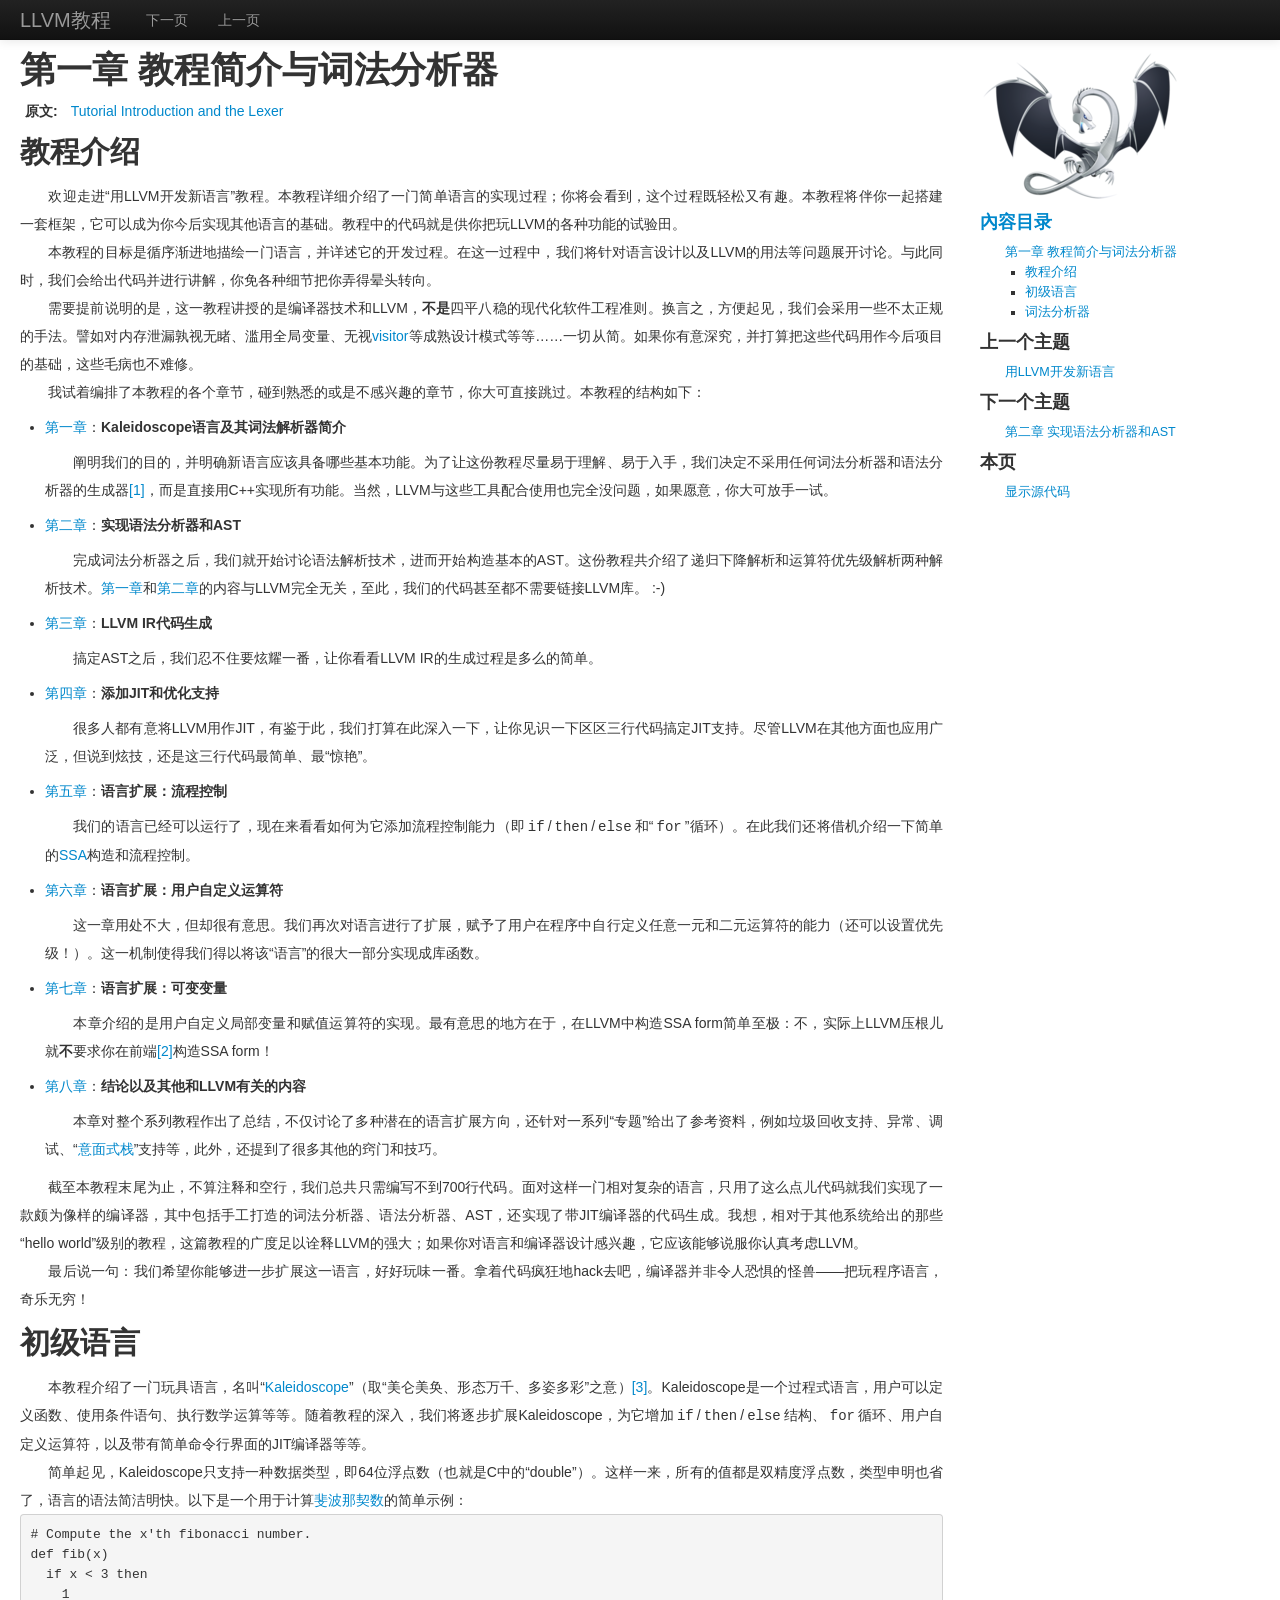
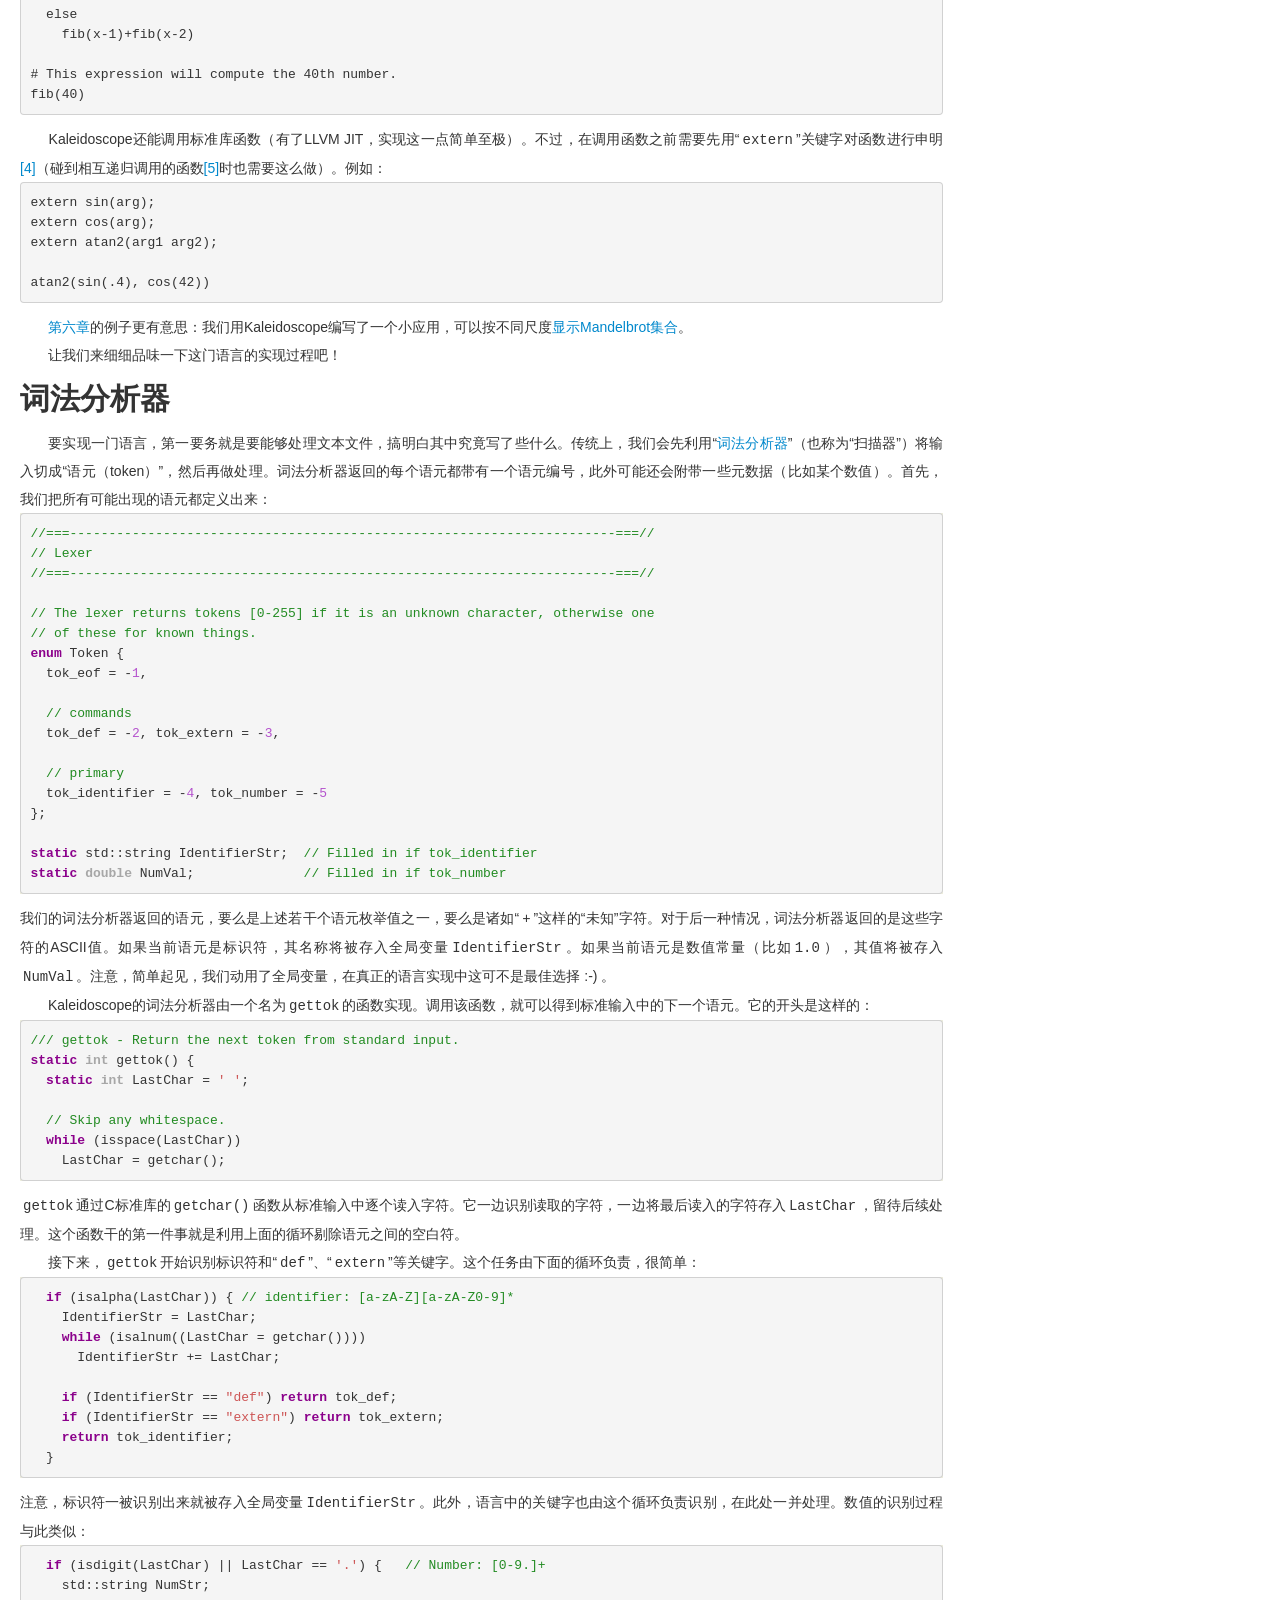
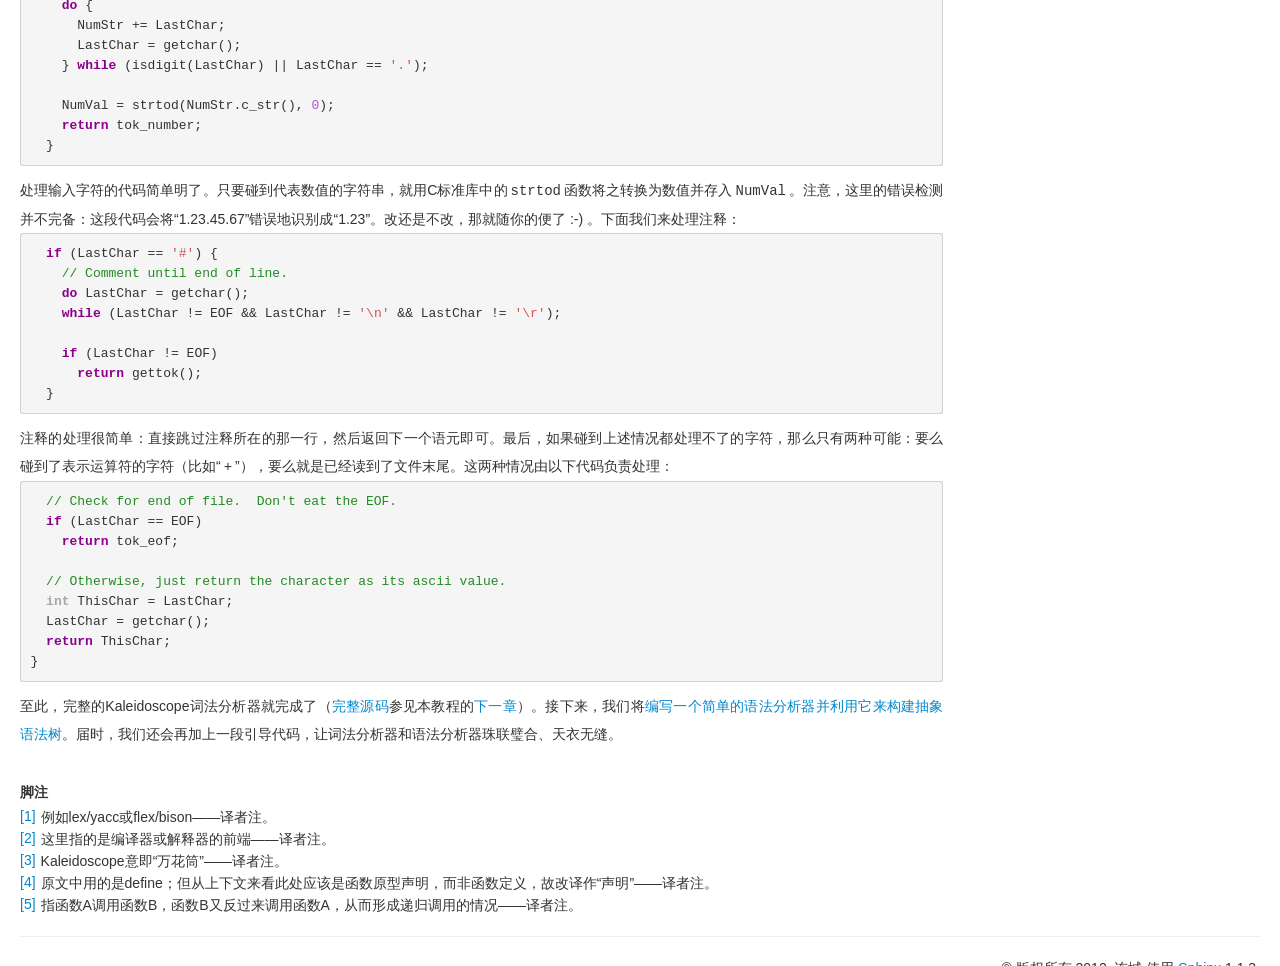
==== commit d4ad2196: "Updated built pages" ====
--- a/chapter-1.html
+++ b/chapter-1.html
@@ -1,55 +1,37 @@
-
-<!DOCTYPE html PUBLIC "-//W3C//DTD XHTML 1.0 Transitional//EN"
-  "http://www.w3.org/TR/xhtml1/DTD/xhtml1-transitional.dtd">
-
-
-<html xmlns="http://www.w3.org/1999/xhtml">
+<!DOCTYPE HTML>
+
+  <html xmlns="http://www.w3.org/1999/xhtml" lang="zh">
+
   <head>
     <meta http-equiv="Content-Type" content="text/html; charset=utf-8" />
-    
     <title>第一章 教程简介与词法分析器 &mdash; LLVM教程</title>
     
-    <link rel="stylesheet" href="_static/nature.css" type="text/css" />
-    <link rel="stylesheet" href="_static/pygments.css" type="text/css" />
-    <link rel="stylesheet" href="_static/style.css" type="text/css" />
-    
+    <link rel="stylesheet" href="_static/han.min.css" type="text/css" />
+    <link rel="stylesheet" href="_static/bootstrap.min.css" type="text/css" />
+  <link rel="stylesheet" href="_static/rosefinch.css" type="text/css" />
+  <link rel="stylesheet" href="_static/pygments.css" type="text/css" />
     <script type="text/javascript">
       var DOCUMENTATION_OPTIONS = {
-        URL_ROOT:    '',
-        VERSION:     '1.0.0',
+        URL_ROOT:       '',
+        VERSION:        '1.0.0',
         COLLAPSE_INDEX: false,
-        FILE_SUFFIX: '.html',
-        HAS_SOURCE:  true
+        FILE_SUFFIX:    '.html',
+        HAS_SOURCE:     true
       };
     </script>
+    <script type="text/javascript" src="_static/han.min.js"></script>
+    <script type="text/javascript" src="_static/bootstrap.min.js"></script>
     <script type="text/javascript" src="_static/jquery.js"></script>
     <script type="text/javascript" src="_static/underscore.js"></script>
-    <script type="text/javascript" src="_static/doctools.js"></script>
-    <link rel="shortcut icon" href="_static/favicon.ico"/>
-    <link rel="top" title="LLVM教程" href="index.html" />
-    <link rel="next" title="第二章 实现语法分析器和AST" href="chapter-2.html" />
-    <link rel="prev" title="用LLVM开发新语言" href="index.html" /> 
-  </head>
-  <body>
-    <div class="related">
-      <h3>导航</h3>
-      <ul>
-        <li class="right" style="margin-right: 10px">
-          <a href="chapter-2.html" title="第二章 实现语法分析器和AST"
-             accesskey="N">下一页</a></li>
-        <li class="right" >
-          <a href="index.html" title="用LLVM开发新语言"
-             accesskey="P">上一页</a> |</li>
-        <li><a href="index.html">LLVM教程</a> &raquo;</li> 
-      </ul>
-    </div>  
-
-    <div class="document">
-      <div class="documentwrapper">
-        <div class="bodywrapper">
-          <div class="body">
-            
-  <div class="section" id="chapter-1">
+    <script type="text/javascript" src="_static/doctools.js"></script><link rel="shortcut icon" href="_static/favicon.ico"/><link rel="top" title="LLVM教程" href="index.html" /><link rel="next" title="第二章 实现语法分析器和AST" href="chapter-2.html" /><link rel="prev" title="用LLVM开发新语言" href="index.html" /></head>
+
+  <body><div class="navbar navbar-static-top navbar-inverse">
+        <div class="navbar-inner">
+          <a href="index.html" class="brand">LLVM教程</a>
+          <ul class="nav"><li><a href="chapter-2.html">下一页</a></li><li><a href="index.html">上一页</a></li></ul></div>
+      </div><div class="content container-fluid">
+        <div class="row-fluid"><div class="document span9"><article >
+                <div class="documentwrapper"><div class="body"><div class="section" id="chapter-1">
 <span id="id1"></span><h1>第一章 教程简介与词法分析器<a class="headerlink" href="#chapter-1" title="永久链接至标题">¶</a></h1>
 <table class="docutils field-list" frame="void" rules="none">
 <col class="field-name" />
@@ -63,7 +45,7 @@
 <h2>教程介绍<a class="headerlink" href="#id2" title="永久链接至标题">¶</a></h2>
 <p>欢迎走进“用LLVM开发新语言”教程。本教程详细介绍了一门简单语言的实现过程；你将会看到，这个过程既轻松又有趣。本教程将伴你一起搭建一套框架，它可以成为你今后实现其他语言的基础。教程中的代码就是供你把玩LLVM的各种功能的试验田。</p>
 <p>本教程的目标是循序渐进地描绘一门语言，并详述它的开发过程。在这一过程中，我们将针对语言设计以及LLVM的用法等问题展开讨论。与此同时，我们会给出代码并进行讲解，你免各种细节把你弄得晕头转向。</p>
-<p>需要提前说明的是，这一教程讲授的是编译器技术和LLVM，<strong>不是</strong>四平八稳的现代化软件工程准则。换言之，方便起见，我们会采用一些不太正规的手法。譬如对内存泄漏孰视无睹、全局变量到处都是、无视<a class="reference external" href="http://en.wikipedia.org/wiki/Visitor_pattern">visitor</a>之类的成熟设计模式等等……一切从简。如果你有意深究，并打算把这些代码用作今后项目的基础，这些毛病也不难修。</p>
+<p>需要提前说明的是，这一教程讲授的是编译器技术和LLVM，<strong>不是</strong>四平八稳的现代化软件工程准则。换言之，方便起见，我们会采用一些不太正规的手法。譬如对内存泄漏孰视无睹、滥用全局变量、无视<a class="reference external" href="http://en.wikipedia.org/wiki/Visitor_pattern">visitor</a>等成熟设计模式等等……一切从简。如果你有意深究，并打算把这些代码用作今后项目的基础，这些毛病也不难修。</p>
 <div class="compound">
 <p class="compound-first">我试着编排了本教程的各个章节，碰到熟悉的或是不感兴趣的章节，你大可直接跳过。本教程的结构如下：</p>
 <ul class="compound-last">
@@ -98,7 +80,7 @@
 </div>
 <div class="section" id="id8">
 <h2>初级语言<a class="headerlink" href="#id8" title="永久链接至标题">¶</a></h2>
-<p>本教程介绍了一门玩具语言，名叫“<a class="reference external" href="http://en.wikipedia.org/wiki/Kaleidoscope">Kaleidoscope</a>”（引申为“美仑美奂、形态万千、多姿多彩”）<a class="footnote-reference" href="#id18" id="id9">[3]</a>。Kaleidoscope是一个过程式语言，用户可以定义函数、使用条件语句、执行数学运算等等。随着教程的深入，我们将逐步扩展Kaleidoscope，为它增加<tt class="docutils literal"><span class="pre">if</span></tt>/<tt class="docutils literal"><span class="pre">then</span></tt>/<tt class="docutils literal"><span class="pre">else</span></tt>结构、<tt class="docutils literal"><span class="pre">for</span></tt>循环、用户自定义运算符，以及带有简单命令行界面的JIT编译器等等。</p>
+<p>本教程介绍了一门玩具语言，名叫“<a class="reference external" href="http://en.wikipedia.org/wiki/Kaleidoscope">Kaleidoscope</a>”（取“美仑美奂、形态万千、多姿多彩”之意）<a class="footnote-reference" href="#id18" id="id9">[3]</a>。Kaleidoscope是一个过程式语言，用户可以定义函数、使用条件语句、执行数学运算等等。随着教程的深入，我们将逐步扩展Kaleidoscope，为它增加<tt class="docutils literal"><span class="pre">if</span></tt>/<tt class="docutils literal"><span class="pre">then</span></tt>/<tt class="docutils literal"><span class="pre">else</span></tt>结构、<tt class="docutils literal"><span class="pre">for</span></tt>循环、用户自定义运算符，以及带有简单命令行界面的JIT编译器等等。</p>
 <p>简单起见，Kaleidoscope只支持一种数据类型，即64位浮点数（也就是C中的“double”）。这样一来，所有的值都是双精度浮点数，类型申明也省了，语言的语法简洁明快。以下是一个用于计算<a class="reference external" href="http://en.wikipedia.org/wiki/Fibonacci_number">斐波那契数</a>的简单示例：</p>
 <div class="highlight-python"><pre># Compute the x'th fibonacci number.
 def fib(x)
@@ -245,17 +227,15 @@
 </table>
 </div>
 </div>
-
-
-          </div>
-        </div>
-      </div>
-      <div class="sphinxsidebar">
-        <div class="sphinxsidebarwrapper">
-            <p class="logo"><a href="index.html">
-              <img class="logo" src="_static/llvm-logo.png" alt="Logo"/>
-            </a></p>
-  <h3><a href="index.html">內容目录</a></h3>
+</div></div>
+              </article><div class="clearer"></div>
+          </div><div class="span3">
+                <div class="sphinxsidebar">
+      <div class="sphinxsidebarwrapper"><p class="logo">
+              <a href="index.html">
+                <img class="logo" src="_static/llvm-logo.png" alt="Logo"/>
+              </a>
+            </p><h4><a href="index.html">內容目录</a></h4>
   <ul>
 <li><a class="reference internal" href="#">第一章 教程简介与词法分析器</a><ul>
 <li><a class="reference internal" href="#id2">教程介绍</a></li>
@@ -264,50 +244,24 @@
 </ul>
 </li>
 </ul>
-
-  <h4>上一个主题</h4>
-  <p class="topless"><a href="index.html"
-                        title="上一章">用LLVM开发新语言</a></p>
-  <h4>下一个主题</h4>
-  <p class="topless"><a href="chapter-2.html"
-                        title="下一章">第二章 实现语法分析器和AST</a></p>
-  <h3>本页</h3>
-  <ul class="this-page-menu">
-    <li><a href="_sources/chapter-1.txt"
-           rel="nofollow">显示源代码</a></li>
-  </ul>
-<div id="searchbox" style="display: none">
-  <h3>快速搜索</h3>
-    <form class="search" action="search.html" method="get">
-      <input type="text" name="q" />
-      <input type="submit" value="搜索" />
-      <input type="hidden" name="check_keywords" value="yes" />
-      <input type="hidden" name="area" value="default" />
-    </form>
-    <p class="searchtip" style="font-size: 90%">
-    输入相关的模块，术语，类或者函数名称进行搜索
-    </p>
-</div>
-<script type="text/javascript">$('#searchbox').show(0);</script>
-        </div>
-      </div>
-      <div class="clearer"></div>
+<h4>上一个主题</h4>
+  <ul>
+    <li>
+      <a href="index.html" title="上一章">用LLVM开发新语言</a>
+    </li>
+  </ul><h4>下一个主题</h4>
+  <ul>
+    <li>
+      <a href="chapter-2.html" title="下一章">第二章 实现语法分析器和AST</a>
+    </li>
+  </ul><h4>本页</h4>
+  <ul>
+    <li>
+      <a href="_sources/chapter-1.txt" rel="nofollow">显示源代码</a>
+    </li>
+  </ul></div>
     </div>
-    <div class="related">
-      <h3>导航</h3>
-      <ul>
-        <li class="right" style="margin-right: 10px">
-          <a href="chapter-2.html" title="第二章 实现语法分析器和AST"
-             >下一页</a></li>
-        <li class="right" >
-          <a href="index.html" title="用LLVM开发新语言"
-             >上一页</a> |</li>
-        <li><a href="index.html">LLVM教程</a> &raquo;</li> 
-      </ul>
-    </div>
-    <div class="footer">
-        &copy; 版权所有 2012, 连城.
-      使用 <a href="http://sphinx.pocoo.org/">Sphinx</a> 1.1.3.
-    </div>
-  </body>
+              </div></div>
+      </div><div class="footer container-fluid">
+        <hr />&copy; 版权所有 2012, 连城.使用 <a href="http://sphinx.pocoo.org/">Sphinx</a> 1.1.3.</div></body>
 </html>
--- a/_static/rosefinch.css
+++ b/_static/rosefinch.css
@@ -0,0 +1,74 @@
+@import url("basic.css");
+
+/* -- Rosefince specific styles --------------------------------------------- */
+
+/* Resets field list style */
+table.field-list td, table.field-list th {
+  text-align: left;
+}
+
+/* Resets footnote label style */
+table.footnote .label {
+  font-size: inherit;
+  font-weight: inherit;
+  line-height: inherit;
+  color: inherit;
+  text-shadow: inherit;
+  white-space: inherit
+  vertical-align: inherit;
+  background-color: inherit;
+  padding: inherit;
+  -webkit-border-radius: inherit;
+     -moz-border-radius: inherit;
+          border-radius: inherit;
+}
+
+
+
+/* Remove unecessary indentation */
+article dd p.first:before,
+article div.math p:before,
+article .field-list p:before,
+article li div.first p.compound-first:before,
+article li p.first:before,
+article p.admonition-title:before,
+article p.biglink:before,
+article p.caption:before,
+article p.centered:before,
+article p.compound-last:before,
+article p.compound-middle:before,
+article p.rubric:before,
+article p.sidebar-title:before,
+article p.topic-title:before,
+article table.footnote p:before {
+  content: "";
+}
+
+div.sphinxsidebar {
+  margin-left: 0;
+}
+
+div.footer {
+  text-align: right;
+}
+
+article a.reference em {
+  border: inherit;
+}
+
+article li p.first {
+  line-height: 3;
+}
+
+img.logo {
+  align: center;
+}
+
+tt,
+a.footer-reference {
+  padding: 0 3px 0 3px;
+}
+
+.unsure {
+  background-color: yellow;
+}
--- a/_static/pygments.css
+++ b/_static/pygments.css
@@ -0,0 +1,59 @@
+.highlight .hll { background-color: #ffffcc }
+.highlight  { background: #eeeedd; }
+.highlight .c { color: #228B22 } /* Comment */
+.highlight .err { color: #a61717; background-color: #e3d2d2 } /* Error */
+.highlight .k { color: #8B008B; font-weight: bold } /* Keyword */
+.highlight .cm { color: #228B22 } /* Comment.Multiline */
+.highlight .cp { color: #1e889b } /* Comment.Preproc */
+.highlight .c1 { color: #228B22 } /* Comment.Single */
+.highlight .cs { color: #8B008B; font-weight: bold } /* Comment.Special */
+.highlight .gd { color: #aa0000 } /* Generic.Deleted */
+.highlight .ge { font-style: italic } /* Generic.Emph */
+.highlight .gr { color: #aa0000 } /* Generic.Error */
+.highlight .gh { color: #000080; font-weight: bold } /* Generic.Heading */
+.highlight .gi { color: #00aa00 } /* Generic.Inserted */
+.highlight .go { color: #888888 } /* Generic.Output */
+.highlight .gp { color: #555555 } /* Generic.Prompt */
+.highlight .gs { font-weight: bold } /* Generic.Strong */
+.highlight .gu { color: #800080; font-weight: bold } /* Generic.Subheading */
+.highlight .gt { color: #aa0000 } /* Generic.Traceback */
+.highlight .kc { color: #8B008B; font-weight: bold } /* Keyword.Constant */
+.highlight .kd { color: #8B008B; font-weight: bold } /* Keyword.Declaration */
+.highlight .kn { color: #8B008B; font-weight: bold } /* Keyword.Namespace */
+.highlight .kp { color: #8B008B; font-weight: bold } /* Keyword.Pseudo */
+.highlight .kr { color: #8B008B; font-weight: bold } /* Keyword.Reserved */
+.highlight .kt { color: #a7a7a7; font-weight: bold } /* Keyword.Type */
+.highlight .m { color: #B452CD } /* Literal.Number */
+.highlight .s { color: #CD5555 } /* Literal.String */
+.highlight .na { color: #658b00 } /* Name.Attribute */
+.highlight .nb { color: #658b00 } /* Name.Builtin */
+.highlight .nc { color: #008b45; font-weight: bold } /* Name.Class */
+.highlight .no { color: #00688B } /* Name.Constant */
+.highlight .nd { color: #707a7c } /* Name.Decorator */
+.highlight .ne { color: #008b45; font-weight: bold } /* Name.Exception */
+.highlight .nf { color: #008b45 } /* Name.Function */
+.highlight .nn { color: #008b45; text-decoration: underline } /* Name.Namespace */
+.highlight .nt { color: #8B008B; font-weight: bold } /* Name.Tag */
+.highlight .nv { color: #00688B } /* Name.Variable */
+.highlight .ow { color: #8B008B } /* Operator.Word */
+.highlight .w { color: #bbbbbb } /* Text.Whitespace */
+.highlight .mf { color: #B452CD } /* Literal.Number.Float */
+.highlight .mh { color: #B452CD } /* Literal.Number.Hex */
+.highlight .mi { color: #B452CD } /* Literal.Number.Integer */
+.highlight .mo { color: #B452CD } /* Literal.Number.Oct */
+.highlight .sb { color: #CD5555 } /* Literal.String.Backtick */
+.highlight .sc { color: #CD5555 } /* Literal.String.Char */
+.highlight .sd { color: #CD5555 } /* Literal.String.Doc */
+.highlight .s2 { color: #CD5555 } /* Literal.String.Double */
+.highlight .se { color: #CD5555 } /* Literal.String.Escape */
+.highlight .sh { color: #1c7e71; font-style: italic } /* Literal.String.Heredoc */
+.highlight .si { color: #CD5555 } /* Literal.String.Interpol */
+.highlight .sx { color: #cb6c20 } /* Literal.String.Other */
+.highlight .sr { color: #1c7e71 } /* Literal.String.Regex */
+.highlight .s1 { color: #CD5555 } /* Literal.String.Single */
+.highlight .ss { color: #CD5555 } /* Literal.String.Symbol */
+.highlight .bp { color: #658b00 } /* Name.Builtin.Pseudo */
+.highlight .vc { color: #00688B } /* Name.Variable.Class */
+.highlight .vg { color: #00688B } /* Name.Variable.Global */
+.highlight .vi { color: #00688B } /* Name.Variable.Instance */
+.highlight .il { color: #B452CD } /* Literal.Number.Integer.Long */
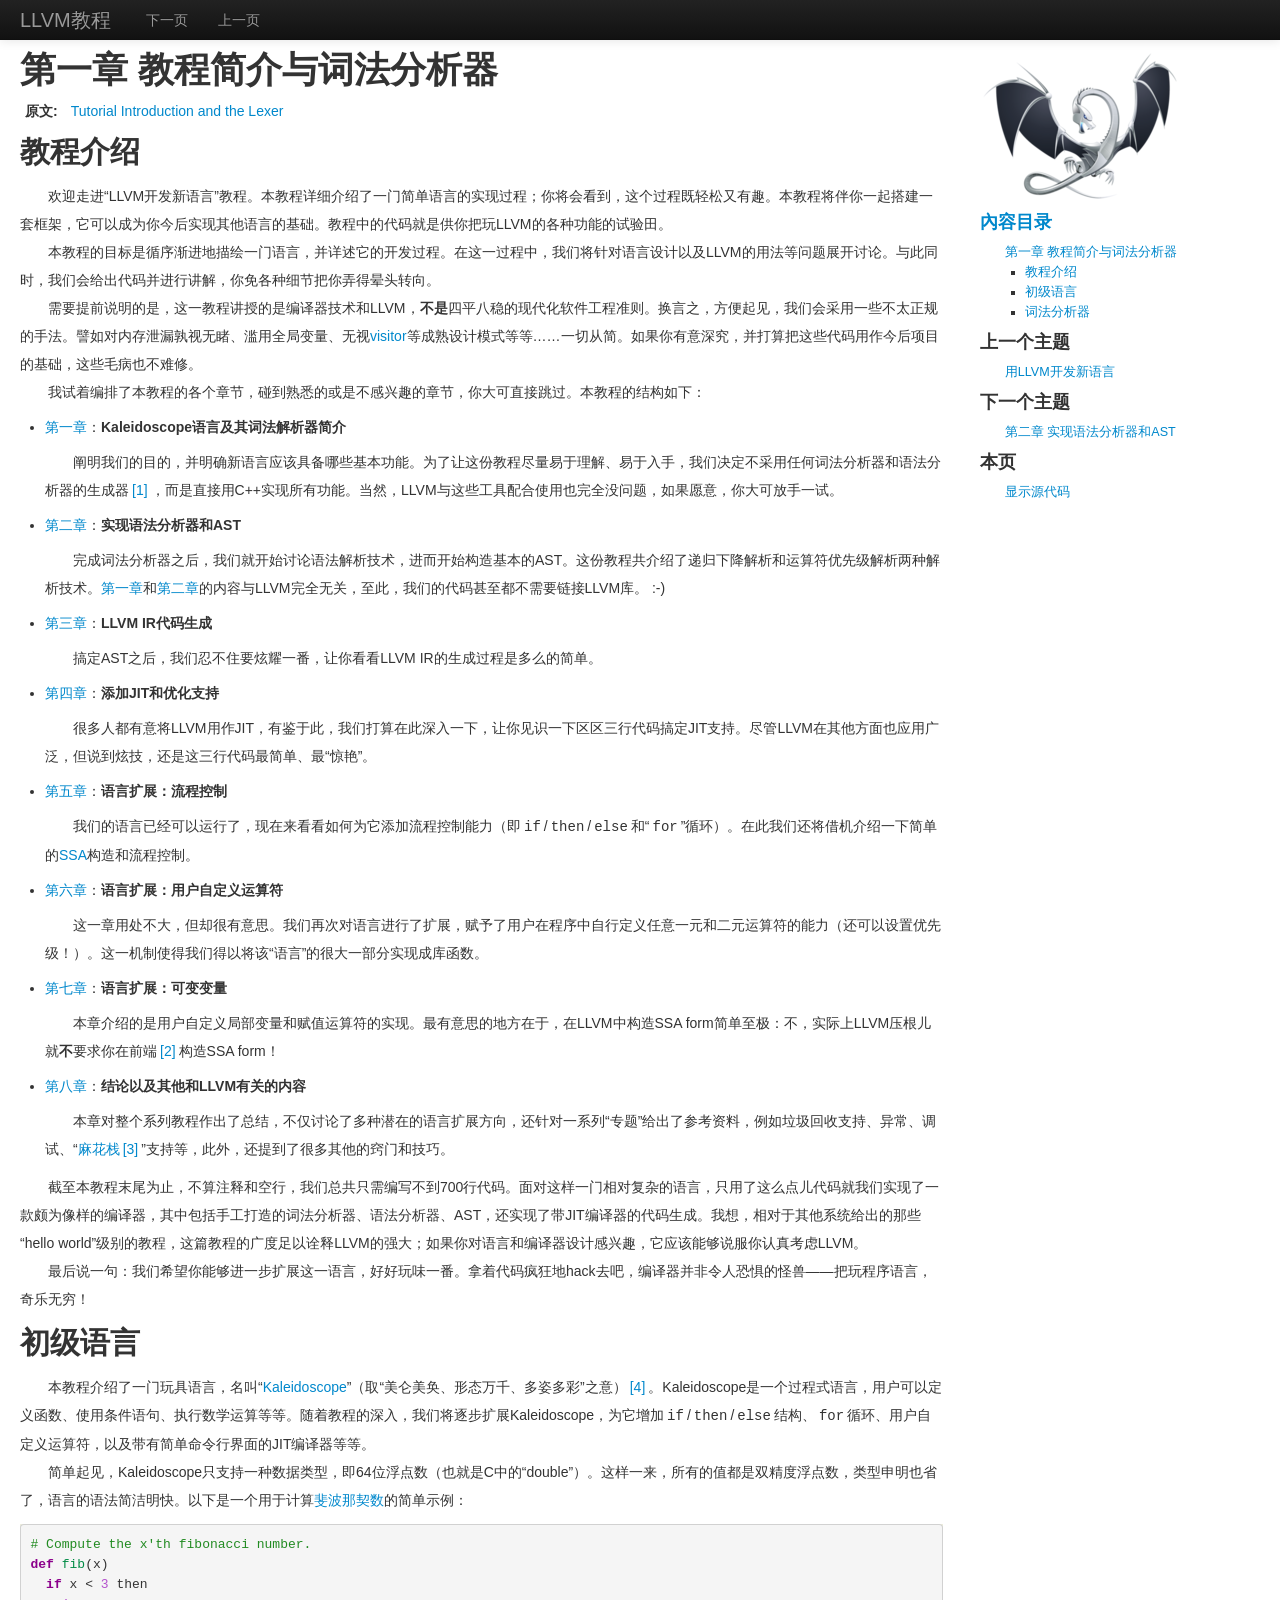
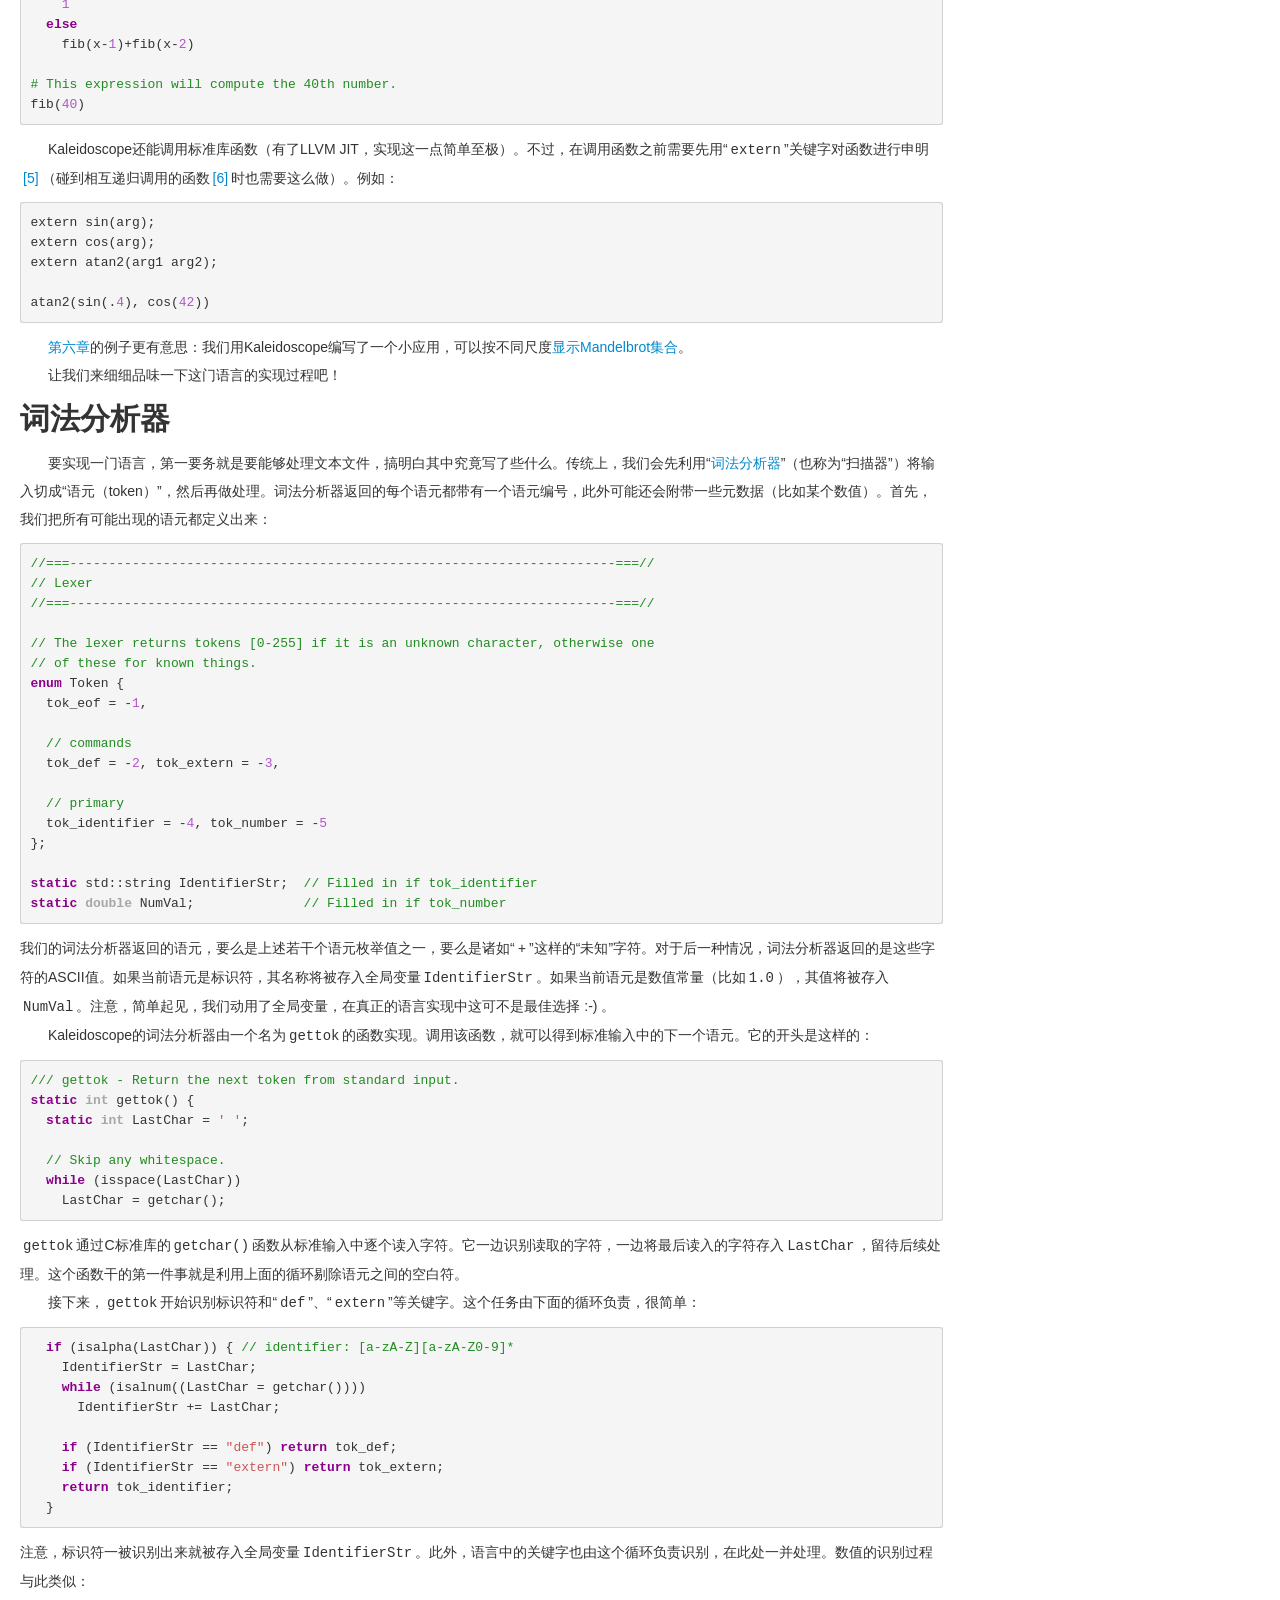
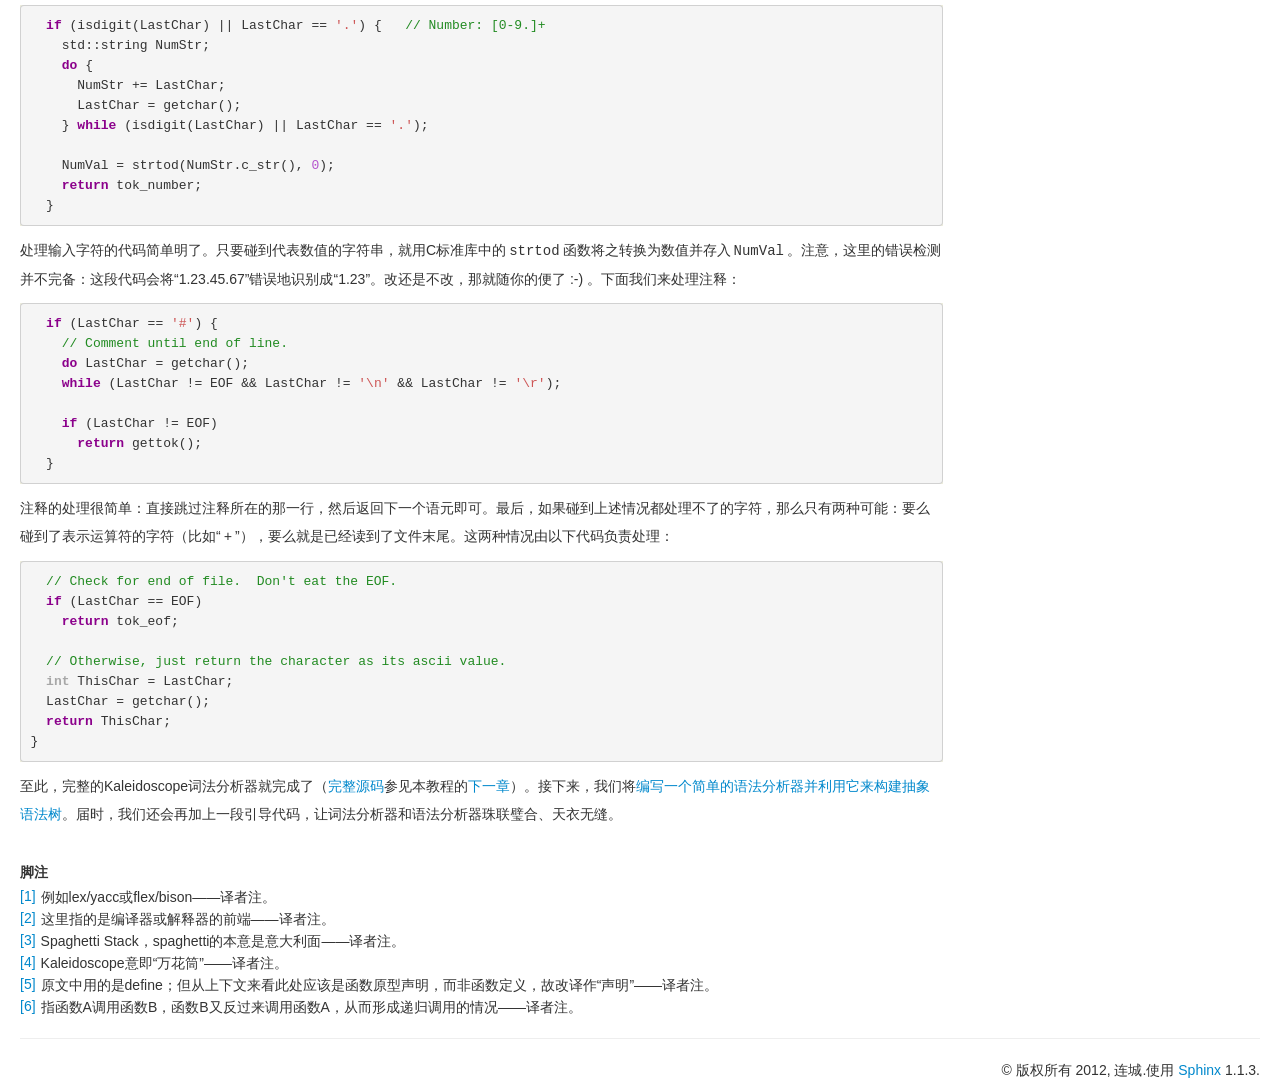
==== commit afb4f67b: "Update gh-pages built files" ====
--- a/chapter-1.html
+++ b/chapter-1.html
@@ -43,14 +43,14 @@
 </table>
 <div class="section" id="id2">
 <h2>教程介绍<a class="headerlink" href="#id2" title="永久链接至标题">¶</a></h2>
-<p>欢迎走进“用LLVM开发新语言”教程。本教程详细介绍了一门简单语言的实现过程；你将会看到，这个过程既轻松又有趣。本教程将伴你一起搭建一套框架，它可以成为你今后实现其他语言的基础。教程中的代码就是供你把玩LLVM的各种功能的试验田。</p>
+<p>欢迎走进“LLVM开发新语言”教程。本教程详细介绍了一门简单语言的实现过程；你将会看到，这个过程既轻松又有趣。本教程将伴你一起搭建一套框架，它可以成为你今后实现其他语言的基础。教程中的代码就是供你把玩LLVM的各种功能的试验田。</p>
 <p>本教程的目标是循序渐进地描绘一门语言，并详述它的开发过程。在这一过程中，我们将针对语言设计以及LLVM的用法等问题展开讨论。与此同时，我们会给出代码并进行讲解，你免各种细节把你弄得晕头转向。</p>
 <p>需要提前说明的是，这一教程讲授的是编译器技术和LLVM，<strong>不是</strong>四平八稳的现代化软件工程准则。换言之，方便起见，我们会采用一些不太正规的手法。譬如对内存泄漏孰视无睹、滥用全局变量、无视<a class="reference external" href="http://en.wikipedia.org/wiki/Visitor_pattern">visitor</a>等成熟设计模式等等……一切从简。如果你有意深究，并打算把这些代码用作今后项目的基础，这些毛病也不难修。</p>
 <div class="compound">
 <p class="compound-first">我试着编排了本教程的各个章节，碰到熟悉的或是不感兴趣的章节，你大可直接跳过。本教程的结构如下：</p>
 <ul class="compound-last">
 <li><p class="first"><a class="reference internal" href=""><em>第一章</em></a>：<strong>Kaleidoscope语言及其词法解析器简介</strong></p>
-<p>阐明我们的目的，并明确新语言应该具备哪些基本功能。为了让这份教程尽量易于理解、易于入手，我们决定不采用任何词法分析器和语法分析器的生成器<a class="footnote-reference" href="#id16" id="id4">[1]</a>，而是直接用C++实现所有功能。当然，LLVM与这些工具配合使用也完全没问题，如果愿意，你大可放手一试。</p>
+<p>阐明我们的目的，并明确新语言应该具备哪些基本功能。为了让这份教程尽量易于理解、易于入手，我们决定不采用任何词法分析器和语法分析器的生成器<a class="footnote-reference" href="#id17" id="id4">[1]</a>，而是直接用C++实现所有功能。当然，LLVM与这些工具配合使用也完全没问题，如果愿意，你大可放手一试。</p>
 </li>
 <li><p class="first"><a class="reference internal" href="chapter-2.html"><em>第二章</em></a>：<strong>实现语法分析器和AST</strong></p>
 <p>完成词法分析器之后，我们就开始讨论语法解析技术，进而开始构造基本的AST。这份教程共介绍了递归下降解析和运算符优先级解析两种解析技术。<a class="reference internal" href=""><em>第一章</em></a>和<a class="reference internal" href="chapter-2.html"><em>第二章</em></a>的内容与LLVM完全无关，至此，我们的代码甚至都不需要链接LLVM库。 :-)</p>
@@ -68,44 +68,44 @@
 <p>这一章用处不大，但却很有意思。我们再次对语言进行了扩展，赋予了用户在程序中自行定义任意一元和二元运算符的能力（还可以设置优先级！）。这一机制使得我们得以将该“语言”的很大一部分实现成库函数。</p>
 </li>
 <li><p class="first"><a class="reference internal" href="chapter-7.html"><em>第七章</em></a>：<strong>语言扩展：可变变量</strong></p>
-<p>本章介绍的是用户自定义局部变量和赋值运算符的实现。最有意思的地方在于，在LLVM中构造SSA form简单至极：不，实际上LLVM压根儿就<strong>不</strong>要求你在前端<a class="footnote-reference" href="#id17" id="id5">[2]</a>构造SSA form！</p>
+<p>本章介绍的是用户自定义局部变量和赋值运算符的实现。最有意思的地方在于，在LLVM中构造SSA form简单至极：不，实际上LLVM压根儿就<strong>不</strong>要求你在前端<a class="footnote-reference" href="#id18" id="id5">[2]</a>构造SSA form！</p>
 </li>
 <li><p class="first"><a class="reference internal" href="chapter-8.html"><em>第八章</em></a>：<strong>结论以及其他和LLVM有关的内容</strong></p>
-<p>本章对整个系列教程作出了总结，不仅讨论了多种潜在的语言扩展方向，还针对一系列“专题”给出了参考资料，例如垃圾回收支持、异常、调试、“<a class="reference external" href="http://en.wikipedia.org/wiki/Spaghetti_stack">意面式栈</a>”支持等，此外，还提到了很多其他的窍门和技巧。</p>
+<p>本章对整个系列教程作出了总结，不仅讨论了多种潜在的语言扩展方向，还针对一系列“专题”给出了参考资料，例如垃圾回收支持、异常、调试、“<a class="reference external" href="http://en.wikipedia.org/wiki/Spaghetti_stack">麻花栈</a><a class="footnote-reference" href="#id19" id="id6">[3]</a>”支持等，此外，还提到了很多其他的窍门和技巧。</p>
 </li>
 </ul>
 </div>
 <p>截至本教程末尾为止，不算注释和空行，我们总共只需编写不到700行代码。面对这样一门相对复杂的语言，只用了这么点儿代码就我们实现了一款颇为像样的编译器，其中包括手工打造的词法分析器、语法分析器、AST，还实现了带JIT编译器的代码生成。我想，相对于其他系统给出的那些“hello world”级别的教程，这篇教程的广度足以诠释LLVM的强大；如果你对语言和编译器设计感兴趣，它应该能够说服你认真考虑LLVM。</p>
 <p>最后说一句：我们希望你能够进一步扩展这一语言，好好玩味一番。拿着代码疯狂地hack去吧，编译器并非令人恐惧的怪兽——把玩程序语言，奇乐无穷！</p>
 </div>
-<div class="section" id="id8">
-<h2>初级语言<a class="headerlink" href="#id8" title="永久链接至标题">¶</a></h2>
-<p>本教程介绍了一门玩具语言，名叫“<a class="reference external" href="http://en.wikipedia.org/wiki/Kaleidoscope">Kaleidoscope</a>”（取“美仑美奂、形态万千、多姿多彩”之意）<a class="footnote-reference" href="#id18" id="id9">[3]</a>。Kaleidoscope是一个过程式语言，用户可以定义函数、使用条件语句、执行数学运算等等。随着教程的深入，我们将逐步扩展Kaleidoscope，为它增加<tt class="docutils literal"><span class="pre">if</span></tt>/<tt class="docutils literal"><span class="pre">then</span></tt>/<tt class="docutils literal"><span class="pre">else</span></tt>结构、<tt class="docutils literal"><span class="pre">for</span></tt>循环、用户自定义运算符，以及带有简单命令行界面的JIT编译器等等。</p>
+<div class="section" id="id9">
+<h2>初级语言<a class="headerlink" href="#id9" title="永久链接至标题">¶</a></h2>
+<p>本教程介绍了一门玩具语言，名叫“<a class="reference external" href="http://en.wikipedia.org/wiki/Kaleidoscope">Kaleidoscope</a>”（取“美仑美奂、形态万千、多姿多彩”之意）<a class="footnote-reference" href="#id20" id="id10">[4]</a>。Kaleidoscope是一个过程式语言，用户可以定义函数、使用条件语句、执行数学运算等等。随着教程的深入，我们将逐步扩展Kaleidoscope，为它增加<tt class="docutils literal"><span class="pre">if</span></tt>/<tt class="docutils literal"><span class="pre">then</span></tt>/<tt class="docutils literal"><span class="pre">else</span></tt>结构、<tt class="docutils literal"><span class="pre">for</span></tt>循环、用户自定义运算符，以及带有简单命令行界面的JIT编译器等等。</p>
 <p>简单起见，Kaleidoscope只支持一种数据类型，即64位浮点数（也就是C中的“double”）。这样一来，所有的值都是双精度浮点数，类型申明也省了，语言的语法简洁明快。以下是一个用于计算<a class="reference external" href="http://en.wikipedia.org/wiki/Fibonacci_number">斐波那契数</a>的简单示例：</p>
-<div class="highlight-python"><pre># Compute the x'th fibonacci number.
-def fib(x)
-  if x &lt; 3 then
-    1
-  else
-    fib(x-1)+fib(x-2)
-
-# This expression will compute the 40th number.
-fib(40)
-</pre>
-</div>
-<p>Kaleidoscope还能调用标准库函数（有了LLVM JIT，实现这一点简单至极）。不过，在调用函数之前需要先用“<tt class="docutils literal"><span class="pre">extern</span></tt>”关键字对函数进行申明<a class="footnote-reference" href="#id19" id="id12">[4]</a>（碰到相互递归调用的函数<a class="footnote-reference" href="#id20" id="id13">[5]</a>时也需要这么做）。例如：</p>
-<div class="highlight-python"><pre>extern sin(arg);
-extern cos(arg);
-extern atan2(arg1 arg2);
-
-atan2(sin(.4), cos(42))
-</pre>
+<div class="highlight-python"><div class="highlight"><pre><span class="c"># Compute the x&#39;th fibonacci number.</span>
+<span class="k">def</span> <span class="nf">fib</span><span class="p">(</span><span class="n">x</span><span class="p">)</span>
+  <span class="k">if</span> <span class="n">x</span> <span class="o">&lt;</span> <span class="mi">3</span> <span class="n">then</span>
+    <span class="mi">1</span>
+  <span class="k">else</span>
+    <span class="n">fib</span><span class="p">(</span><span class="n">x</span><span class="o">-</span><span class="mi">1</span><span class="p">)</span><span class="o">+</span><span class="n">fib</span><span class="p">(</span><span class="n">x</span><span class="o">-</span><span class="mi">2</span><span class="p">)</span>
+
+<span class="c"># This expression will compute the 40th number.</span>
+<span class="n">fib</span><span class="p">(</span><span class="mi">40</span><span class="p">)</span>
+</pre></div>
+</div>
+<p>Kaleidoscope还能调用标准库函数（有了LLVM JIT，实现这一点简单至极）。不过，在调用函数之前需要先用“<tt class="docutils literal"><span class="pre">extern</span></tt>”关键字对函数进行申明<a class="footnote-reference" href="#id21" id="id13">[5]</a>（碰到相互递归调用的函数<a class="footnote-reference" href="#id22" id="id14">[6]</a>时也需要这么做）。例如：</p>
+<div class="highlight-python"><div class="highlight"><pre><span class="n">extern</span> <span class="n">sin</span><span class="p">(</span><span class="n">arg</span><span class="p">);</span>
+<span class="n">extern</span> <span class="n">cos</span><span class="p">(</span><span class="n">arg</span><span class="p">);</span>
+<span class="n">extern</span> <span class="n">atan2</span><span class="p">(</span><span class="n">arg1</span> <span class="n">arg2</span><span class="p">);</span>
+
+<span class="n">atan2</span><span class="p">(</span><span class="n">sin</span><span class="p">(</span><span class="o">.</span><span class="mi">4</span><span class="p">),</span> <span class="n">cos</span><span class="p">(</span><span class="mi">42</span><span class="p">))</span>
+</pre></div>
 </div>
 <p><a class="reference internal" href="chapter-6.html"><em>第六章</em></a>的例子更有意思：我们用Kaleidoscope编写了一个小应用，可以按不同尺度<a class="reference internal" href="chapter-6.html#kicking-the-tires"><em>显示Mandelbrot集合</em></a>。</p>
 <p>让我们来细细品味一下这门语言的实现过程吧！</p>
 </div>
-<div class="section" id="id14">
-<h2>词法分析器<a class="headerlink" href="#id14" title="永久链接至标题">¶</a></h2>
+<div class="section" id="id15">
+<h2>词法分析器<a class="headerlink" href="#id15" title="永久链接至标题">¶</a></h2>
 <div class="compound">
 <p class="compound-first">要实现一门语言，第一要务就是要能够处理文本文件，搞明白其中究竟写了些什么。传统上，我们会先利用“<a class="reference external" href="http://en.wikipedia.org/wiki/Lexical_analysis">词法分析器</a>”（也称为“扫描器”）将输入切成“语元（token）”，然后再做处理。词法分析器返回的每个语元都带有一个语元编号，此外可能还会附带一些元数据（比如某个数值）。首先，我们把所有可能出现的语元都定义出来：</p>
 <div class="compound-middle highlight-cpp"><div class="highlight"><pre><span class="c1">//===----------------------------------------------------------------------===//</span>
@@ -195,34 +195,40 @@
 <p class="compound-last">至此，完整的Kaleidoscope词法分析器就完成了（<a class="reference internal" href="chapter-2.html#chapter-2-full-code"><em>完整源码</em></a>参见本教程的<a class="reference internal" href="chapter-2.html"><em>下一章</em></a>）。接下来，我们将<a class="reference internal" href="chapter-2.html"><em>编写一个简单的语法分析器并利用它来构建抽象语法树</em></a>。届时，我们还会再加上一段引导代码，让词法分析器和语法分析器珠联璧合、天衣无缝。</p>
 </div>
 <p class="rubric">脚注</p>
-<table class="docutils footnote" frame="void" id="id16" rules="none">
+<table class="docutils footnote" frame="void" id="id17" rules="none">
 <colgroup><col class="label" /><col /></colgroup>
 <tbody valign="top">
 <tr><td class="label"><a class="fn-backref" href="#id4">[1]</a></td><td>例如lex/yacc或flex/bison——译者注。</td></tr>
 </tbody>
 </table>
-<table class="docutils footnote" frame="void" id="id17" rules="none">
+<table class="docutils footnote" frame="void" id="id18" rules="none">
 <colgroup><col class="label" /><col /></colgroup>
 <tbody valign="top">
 <tr><td class="label"><a class="fn-backref" href="#id5">[2]</a></td><td>这里指的是编译器或解释器的前端——译者注。</td></tr>
 </tbody>
 </table>
-<table class="docutils footnote" frame="void" id="id18" rules="none">
-<colgroup><col class="label" /><col /></colgroup>
-<tbody valign="top">
-<tr><td class="label"><a class="fn-backref" href="#id9">[3]</a></td><td>Kaleidoscope意即“万花筒”——译者注。</td></tr>
-</tbody>
-</table>
 <table class="docutils footnote" frame="void" id="id19" rules="none">
 <colgroup><col class="label" /><col /></colgroup>
 <tbody valign="top">
-<tr><td class="label"><a class="fn-backref" href="#id12">[4]</a></td><td>原文中用的是define；但从上下文来看此处应该是函数原型声明，而非函数定义，故改译作“声明”——译者注。</td></tr>
+<tr><td class="label"><a class="fn-backref" href="#id6">[3]</a></td><td>Spaghetti Stack，spaghetti的本意是意大利面——译者注。</td></tr>
 </tbody>
 </table>
 <table class="docutils footnote" frame="void" id="id20" rules="none">
 <colgroup><col class="label" /><col /></colgroup>
 <tbody valign="top">
-<tr><td class="label"><a class="fn-backref" href="#id13">[5]</a></td><td>指函数A调用函数B，函数B又反过来调用函数A，从而形成递归调用的情况——译者注。</td></tr>
+<tr><td class="label"><a class="fn-backref" href="#id10">[4]</a></td><td>Kaleidoscope意即“万花筒”——译者注。</td></tr>
+</tbody>
+</table>
+<table class="docutils footnote" frame="void" id="id21" rules="none">
+<colgroup><col class="label" /><col /></colgroup>
+<tbody valign="top">
+<tr><td class="label"><a class="fn-backref" href="#id13">[5]</a></td><td>原文中用的是define；但从上下文来看此处应该是函数原型声明，而非函数定义，故改译作“声明”——译者注。</td></tr>
+</tbody>
+</table>
+<table class="docutils footnote" frame="void" id="id22" rules="none">
+<colgroup><col class="label" /><col /></colgroup>
+<tbody valign="top">
+<tr><td class="label"><a class="fn-backref" href="#id14">[6]</a></td><td>指函数A调用函数B，函数B又反过来调用函数A，从而形成递归调用的情况——译者注。</td></tr>
 </tbody>
 </table>
 </div>
@@ -239,8 +245,8 @@
   <ul>
 <li><a class="reference internal" href="#">第一章 教程简介与词法分析器</a><ul>
 <li><a class="reference internal" href="#id2">教程介绍</a></li>
-<li><a class="reference internal" href="#id8">初级语言</a></li>
-<li><a class="reference internal" href="#id14">词法分析器</a></li>
+<li><a class="reference internal" href="#id9">初级语言</a></li>
+<li><a class="reference internal" href="#id15">词法分析器</a></li>
 </ul>
 </li>
 </ul>
--- a/_static/rosefinch.css
+++ b/_static/rosefinch.css
@@ -1,6 +1,10 @@
 @import url("basic.css");
 
 /* -- Rosefince specific styles --------------------------------------------- */
+
+article p, article li {
+  text-align: left;
+}
 
 /* Resets field list style */
 table.field-list td, table.field-list th {
@@ -50,6 +54,7 @@
 
 div.footer {
   text-align: right;
+  margin-bottom: 20px;
 }
 
 article a.reference em {
@@ -65,10 +70,14 @@
 }
 
 tt,
-a.footer-reference {
+a.footnote-reference {
   padding: 0 3px 0 3px;
 }
 
 .unsure {
   background-color: yellow;
+}
+
+.highlight pre {
+  margin-top: 10px;
 }
